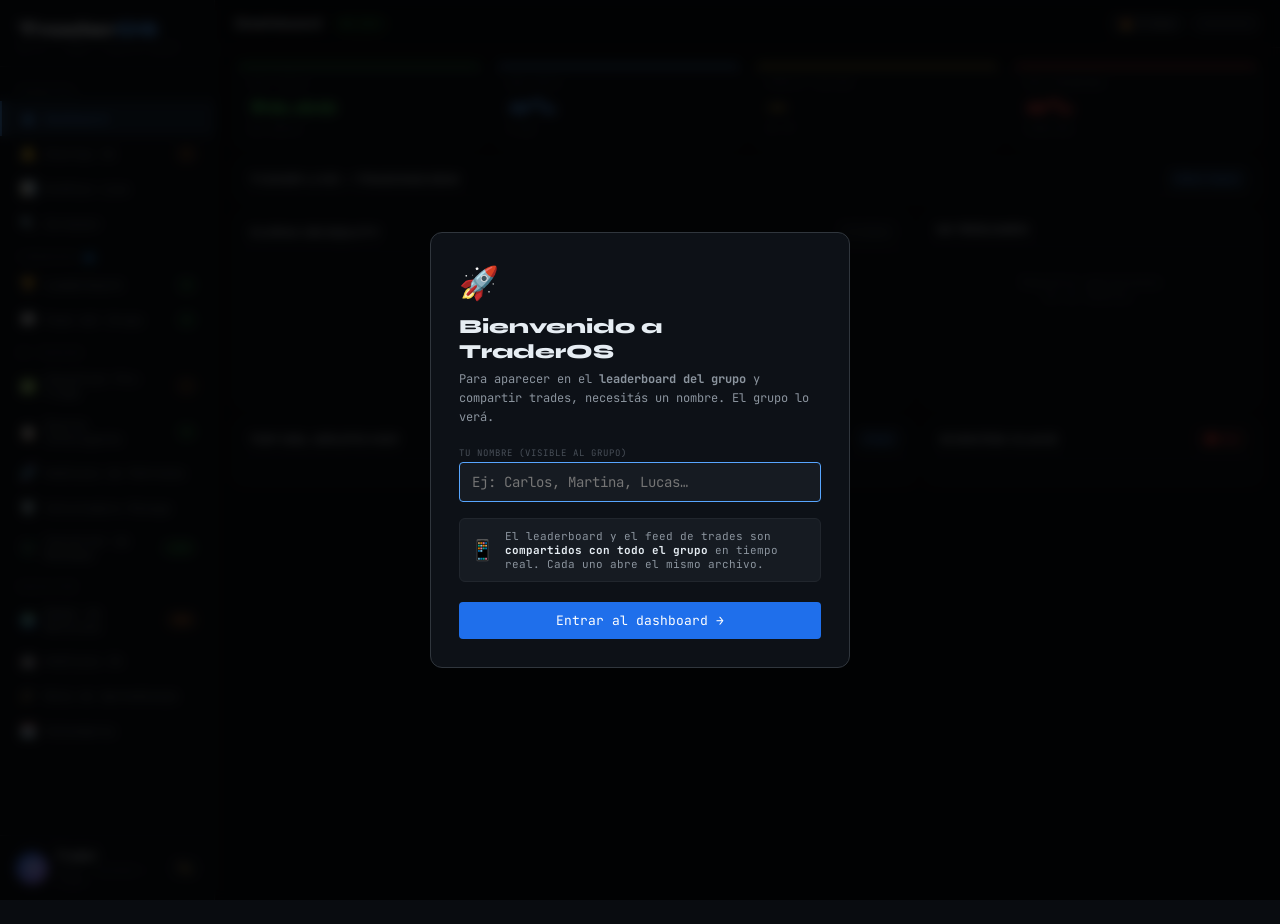
==== index.html @ 65e8de09 "Update print statement from 'Hello' to 'Goodbye'" ====
<!DOCTYPE html>
<html lang="es">
<head>
<meta charset="UTF-8">
<meta name="viewport" content="width=device-width, initial-scale=1.0, viewport-fit=cover">
<title>TraderOS v3 — Dashboard Pro</title>
<!-- PWA -->
<link rel="manifest" href="./manifest.json">
<meta name="theme-color" content="#090C10">
<meta name="mobile-web-app-capable" content="yes">
<meta name="apple-mobile-web-app-capable" content="yes">
<meta name="apple-mobile-web-app-status-bar-style" content="black-translucent">
<meta name="apple-mobile-web-app-title" content="TraderOS">
<link rel="apple-touch-icon" href="/icons/icon-192.svg">
<meta name="description" content="Dashboard profesional de trading con IA, alertas en tiempo real y análisis de patrones.">
<link href="https://fonts.googleapis.com/css2?family=JetBrains+Mono:wght@300;400;500;700&family=Syne:wght@400;600;700;800&display=swap" rel="stylesheet">
<style>
:root{
  --bg:#090c10;--bg2:#0d1117;--bg3:#161b22;--bg4:#1c2330;
  --border:#21262d;--border2:#30363d;
  --text:#e6edf3;--text2:#8b949e;--text3:#484f58;
  --green:#3fb950;--red:#f85149;--blue:#58a6ff;--blue2:#1f6feb;
  --yellow:#e3b341;--purple:#bc8cff;--orange:#f0883e;
  --glow:rgba(88,166,255,0.12);
}
*{margin:0;padding:0;box-sizing:border-box;}
html,body{height:100%;overflow:hidden;}
body{font-family:'JetBrains Mono',monospace;background:var(--bg);color:var(--text);}
body::before{content:'';position:fixed;inset:0;pointer-events:none;z-index:0;
  background-image:linear-gradient(rgba(88,166,255,.025) 1px,transparent 1px),linear-gradient(90deg,rgba(88,166,255,.025) 1px,transparent 1px);
  background-size:48px 48px;}
.shell{display:flex;height:100vh;position:relative;z-index:1;}

/* SIDEBAR */
.sidebar{width:215px;flex-shrink:0;background:var(--bg2);border-right:1px solid var(--border);display:flex;flex-direction:column;}
.logo{padding:18px 18px 14px;border-bottom:1px solid var(--border);}
.logo-mark{font-family:'Syne',sans-serif;font-size:18px;font-weight:800;}
.logo-mark span{color:var(--blue);}
.logo-ver{font-size:8px;color:var(--text3);letter-spacing:2px;text-transform:uppercase;margin-top:2px;}
.nav{flex:1;padding:8px 0;overflow-y:auto;}
.nsec{font-size:9px;color:var(--text3);text-transform:uppercase;letter-spacing:1.5px;padding:10px 18px 4px;}
.ni{display:flex;align-items:center;gap:9px;padding:9px 18px;font-size:11px;color:var(--text2);cursor:pointer;transition:all .15s;border-left:2px solid transparent;}
.ni:hover{color:var(--text);background:rgba(255,255,255,.03);}
.ni.on{color:var(--blue);background:var(--glow);border-left-color:var(--blue);}
.ni-ic{font-size:13px;width:16px;text-align:center;}
.nbadge{margin-left:auto;font-size:9px;padding:1px 6px;border-radius:10px;background:rgba(63,185,80,.15);color:var(--green);border:1px solid rgba(63,185,80,.2);}
.nbadge.warn{background:rgba(240,136,62,.15);color:var(--orange);border-color:rgba(240,136,62,.2);}
.sb-bot{border-top:1px solid var(--border);padding:12px 16px;}

/* MAIN */
.main{flex:1;display:flex;flex-direction:column;overflow:hidden;min-width:0;}
.topbar{height:48px;flex-shrink:0;border-bottom:1px solid var(--border);display:flex;align-items:center;justify-content:space-between;padding:0 20px;background:rgba(9,12,16,.95);backdrop-filter:blur(12px);}
.ptitle{font-family:'Syne',sans-serif;font-size:14px;font-weight:700;}
.live-pill{display:flex;align-items:center;gap:5px;padding:2px 9px;border-radius:20px;font-size:9px;letter-spacing:1.5px;background:rgba(63,185,80,.08);border:1px solid rgba(63,185,80,.25);color:var(--green);}
.pulse{width:5px;height:5px;border-radius:50%;background:var(--green);animation:blink 1.8s infinite;}
@keyframes blink{0%,100%{opacity:1;}50%{opacity:.2;}}
.chip{font-size:10px;color:var(--text2);padding:3px 9px;border-radius:4px;background:var(--bg3);border:1px solid var(--border);}
.content{flex:1;overflow-y:auto;overflow-x:hidden;}
.page{display:none;padding:16px 20px;}
.page.on{display:block;animation:fu .2s ease;}
@keyframes fu{from{opacity:0;transform:translateY(5px);}to{opacity:1;transform:none;}}

/* GRID */
.row{display:flex;gap:12px;margin-bottom:12px;}
.row>*{min-width:0;}
.col{flex:1;}.col2{flex:2;}.col3{flex:3;}
.kpi-row{display:grid;gap:10px;margin-bottom:12px;}
.k4{grid-template-columns:repeat(4,1fr);}
.k3{grid-template-columns:repeat(3,1fr);}
.k5{grid-template-columns:repeat(5,1fr);}
.kpi{background:var(--bg2);border:1px solid var(--border);border-radius:7px;padding:12px 14px;position:relative;overflow:hidden;}
.kpi::after{content:'';position:absolute;top:0;left:0;right:0;height:2px;}
.kpi.g::after{background:var(--green);}.kpi.b::after{background:var(--blue);}
.kpi.y::after{background:var(--yellow);}.kpi.r::after{background:var(--red);}
.kpi.p::after{background:var(--purple);}.kpi.o::after{background:var(--orange);}
.kl{font-size:9px;text-transform:uppercase;letter-spacing:1.5px;color:var(--text3);margin-bottom:5px;}
.kv{font-size:20px;font-weight:800;font-family:'Syne',sans-serif;}
.kv.g{color:var(--green);}.kv.b{color:var(--blue);}.kv.y{color:var(--yellow);}
.kv.r{color:var(--red);}.kv.p{color:var(--purple);}.kv.o{color:var(--orange);}
.ks{font-size:9px;color:var(--text3);margin-top:3px;}

/* CARD */
.card{background:var(--bg2);border:1px solid var(--border);border-radius:7px;overflow:hidden;display:flex;flex-direction:column;}
.ch{padding:10px 14px;border-bottom:1px solid var(--border);display:flex;align-items:center;justify-content:space-between;flex-shrink:0;}
.ct{font-family:'Syne',sans-serif;font-size:11px;font-weight:700;text-transform:uppercase;letter-spacing:.8px;}
.ctag{font-size:9px;padding:2px 7px;border-radius:4px;background:var(--bg3);color:var(--text3);border:1px solid var(--border);}
.ctag.gr{background:rgba(63,185,80,.1);color:var(--green);border-color:rgba(63,185,80,.25);}
.ctag.rd{background:rgba(248,81,73,.1);color:var(--red);border-color:rgba(248,81,73,.25);}
.ctag.bl{background:var(--glow);color:var(--blue);border-color:rgba(88,166,255,.25);}
.ctag.pu{background:rgba(188,140,255,.1);color:var(--purple);border-color:rgba(188,140,255,.25);}
.cb{padding:12px 14px;flex:1;}
.cb.p0{padding:0;}

/* FORM */
.fg{display:flex;flex-direction:column;gap:3px;}
.fl{font-size:9px;text-transform:uppercase;letter-spacing:1px;color:var(--text3);}
.fi{background:var(--bg3);border:1px solid var(--border);border-radius:4px;padding:6px 9px;color:var(--text);font-family:'JetBrains Mono',monospace;font-size:11px;outline:none;transition:border-color .2s;width:100%;}
.fi:focus{border-color:var(--blue);}
.fgrid{display:grid;gap:8px;margin-bottom:8px;}
.g3{grid-template-columns:repeat(3,1fr);}
.g2{grid-template-columns:repeat(2,1fr);}
.btn{padding:6px 14px;border-radius:4px;border:none;font-family:'JetBrains Mono',monospace;font-size:11px;cursor:pointer;transition:all .15s;}
.bp{background:var(--blue2);color:#fff;}.bp:hover{background:var(--blue);}
.bg2b{background:var(--bg3);color:var(--text2);border:1px solid var(--border);}.bg2b:hover{color:var(--text);}
.bd{background:rgba(248,81,73,.1);color:var(--red);border:1px solid rgba(248,81,73,.25);font-size:10px;padding:3px 8px;}
.bwa{background:#25d366;color:#fff;border:none;}.bwa:hover{background:#22c15e;}
.bpu{background:rgba(188,140,255,.1);color:var(--purple);border:1px solid rgba(188,140,255,.25);}

/* TABLE */
.tt{width:100%;border-collapse:collapse;font-size:11px;}
.tt th{padding:7px 10px;font-size:9px;text-transform:uppercase;letter-spacing:1px;color:var(--text3);border-bottom:1px solid var(--border);text-align:left;font-weight:400;}
.tt td{padding:8px 10px;border-bottom:1px solid var(--border);color:var(--text2);}
.tt tr:hover td{background:rgba(255,255,255,.015);}
.tt tr:last-child td{border-bottom:none;}
.bl2{background:rgba(63,185,80,.1);color:var(--green);padding:1px 6px;border-radius:3px;font-size:9px;}
.bs2{background:rgba(248,81,73,.1);color:var(--red);padding:1px 6px;border-radius:3px;font-size:9px;}
.pw{color:var(--green);font-weight:700;}.pl{color:var(--red);font-weight:700;}

/* DOTS */
.dot{width:7px;height:7px;border-radius:50%;flex-shrink:0;}
.dot.h{background:var(--red);box-shadow:0 0 5px rgba(248,81,73,.6);}
.dot.m{background:var(--yellow);}.dot.l{background:var(--green);}
.ev{display:flex;align-items:center;gap:10px;padding:8px 0;border-bottom:1px solid var(--border);font-size:11px;}
.ev:last-child{border-bottom:none;}

/* CHECKLIST */
.chk-item{display:flex;align-items:flex-start;gap:10px;padding:10px;border-radius:5px;border:1px solid var(--border);background:var(--bg3);margin-bottom:7px;cursor:pointer;transition:all .2s;}
.chk-item.checked{border-color:rgba(63,185,80,.3);background:rgba(63,185,80,.04);}
.chk-box{width:18px;height:18px;border-radius:4px;border:2px solid var(--border2);flex-shrink:0;display:flex;align-items:center;justify-content:center;font-size:11px;transition:all .2s;margin-top:1px;}
.chk-item.checked .chk-box{border-color:var(--green);background:rgba(63,185,80,.2);color:var(--green);}
.pb{height:4px;background:var(--bg3);border-radius:2px;overflow:hidden;}
.pf{height:100%;border-radius:2px;transition:width .35s ease;}
.pf.g{background:var(--green);}.pf.b{background:var(--blue);}.pf.y{background:var(--yellow);}

/* EMOTION */
.emo-row{display:flex;gap:7px;margin:8px 0;}
.emo-btn{flex:1;padding:8px 4px;border-radius:5px;border:1px solid var(--border);background:var(--bg3);cursor:pointer;text-align:center;transition:all .2s;}
.emo-btn:hover{border-color:var(--border2);}
.emo-btn.sel{border-color:var(--blue);background:var(--glow);}

/* AI */
.ai-bubble{background:var(--bg3);border:1px solid var(--border);border-radius:6px;padding:12px;margin-bottom:10px;position:relative;}
.ai-bubble::before{content:'';position:absolute;left:0;top:0;bottom:0;width:3px;background:var(--purple);border-radius:3px 0 0 3px;}
.ai-body{font-size:11px;color:var(--text2);line-height:1.7;}
.ai-body strong{color:var(--text);}
.ai-tags{display:flex;gap:6px;flex-wrap:wrap;margin-top:8px;}
.ai-tag{font-size:9px;padding:2px 7px;border-radius:3px;}
.ai-tag.bull{background:rgba(63,185,80,.1);color:var(--green);border:1px solid rgba(63,185,80,.2);}
.ai-tag.bear{background:rgba(248,81,73,.1);color:var(--red);border:1px solid rgba(248,81,73,.2);}
.ai-tag.neu{background:rgba(88,166,255,.1);color:var(--blue);border:1px solid rgba(88,166,255,.2);}
.spinner{width:16px;height:16px;border:2px solid var(--border2);border-top-color:var(--purple);border-radius:50%;animation:spin .8s linear infinite;}
@keyframes spin{to{transform:rotate(360deg);}}

/* INSIGHT */
.ins{display:flex;gap:10px;padding:10px;border-radius:5px;border:1px solid var(--border);background:var(--bg3);margin-bottom:7px;font-size:11px;}
.ins.warn{border-color:rgba(227,179,65,.2);background:rgba(227,179,65,.03);}
.ins.good{border-color:rgba(63,185,80,.2);background:rgba(63,185,80,.03);}
.ins.info{border-color:rgba(88,166,255,.2);background:rgba(88,166,255,.03);}
.ins-ico{font-size:15px;flex-shrink:0;margin-top:1px;}
.ins-txt{flex:1;line-height:1.6;color:var(--text2);}
.ins-txt strong{color:var(--text);}

/* LEADERBOARD */
.lb-row{display:flex;align-items:center;gap:10px;padding:10px 14px;border-bottom:1px solid var(--border);font-size:11px;transition:background .15s;}
.lb-row:hover{background:rgba(255,255,255,.015);}
.lb-row:last-child{border-bottom:none;}
.lb-rank{width:22px;font-weight:700;font-size:16px;}
.lb-av{width:28px;height:28px;border-radius:50%;display:flex;align-items:center;justify-content:center;font-size:11px;font-weight:800;color:#fff;font-family:'Syne',sans-serif;flex-shrink:0;}
.lb-name{flex:1;font-weight:600;}
.lb-me{color:var(--blue)!important;}

/* SYM TABS */
.sym-tabs{display:flex;gap:5px;flex-wrap:wrap;}
.st{padding:3px 9px;border-radius:4px;font-size:10px;cursor:pointer;background:var(--bg3);color:var(--text2);border:1px solid var(--border);transition:all .15s;}
.st:hover{color:var(--text);}
.st.on{background:var(--glow);color:var(--blue);border-color:rgba(88,166,255,.4);}
.cat-btn.on{color:var(--blue)!important;border-color:rgba(88,166,255,.4)!important;background:var(--glow)!important;}

/* RISK */
.cgrid{display:grid;grid-template-columns:1fr 1fr;gap:10px;}
.rbox{background:var(--bg3);border:1px solid var(--border);border-radius:6px;padding:12px;margin-top:10px;}
.rr{display:flex;justify-content:space-between;align-items:center;padding:6px 0;border-bottom:1px solid var(--border);font-size:11px;}
.rr:last-child{border-bottom:none;}
.rl{color:var(--text2);}.rv{color:var(--text);font-weight:700;}
.rv.big{font-size:18px;color:var(--blue);font-family:'Syne',sans-serif;}
.rv.ok{color:var(--green);}.rv.bad{color:var(--red);}

/* MOD */
.mgrid{display:grid;grid-template-columns:repeat(2,1fr);gap:10px;}
.mod{background:var(--bg3);border:1px solid var(--border);border-radius:6px;padding:12px;cursor:pointer;transition:all .2s;user-select:none;}
.mod:hover{border-color:var(--border2);}
.mod.done{border-color:rgba(63,185,80,.3);}

#eqCanvas{width:100%;height:130px;display:block;}
::-webkit-scrollbar{width:3px;height:3px;}
::-webkit-scrollbar-track{background:transparent;}
::-webkit-scrollbar-thumb{background:var(--border2);border-radius:2px;}

/* ONBOARDING MODAL */
.overlay{position:fixed;inset:0;background:rgba(0,0,0,.8);z-index:9999;display:flex;align-items:center;justify-content:center;backdrop-filter:blur(6px);}
.overlay.hide{display:none;}
.modal{background:var(--bg2);border:1px solid var(--border2);border-radius:12px;padding:28px;width:420px;max-width:95vw;}
.modal-title{font-family:'Syne',sans-serif;font-size:20px;font-weight:800;margin-bottom:6px;}
.modal-sub{font-size:12px;color:var(--text2);line-height:1.6;margin-bottom:20px;}

/* ── PWA INSTALL BANNER ─────────────────────────── */
#pwa-banner{
  display:none;position:fixed;bottom:16px;left:50%;transform:translateX(-50%);
  z-index:9998;background:var(--bg2);border:1px solid var(--blue);border-radius:10px;
  padding:12px 16px;display:flex;align-items:center;gap:12px;
  box-shadow:0 4px 24px rgba(0,0,0,.5);min-width:280px;max-width:380px;
  animation:slideUp .3s ease;
}
@keyframes slideUp{from{opacity:0;transform:translateX(-50%) translateY(20px);}to{opacity:1;transform:translateX(-50%) translateY(0);}}
#pwa-banner.hide{display:none!important;}
.pwa-ico{font-size:28px;flex-shrink:0;}
.pwa-txt{flex:1;}
.pwa-txt strong{font-size:12px;color:var(--text);display:block;margin-bottom:2px;}
.pwa-txt span{font-size:10px;color:var(--text3);}
.pwa-btns{display:flex;flex-direction:column;gap:5px;flex-shrink:0;}
.pwa-install{padding:5px 12px;background:var(--blue);color:#fff;border:none;border-radius:5px;font-size:10px;font-weight:700;cursor:pointer;font-family:inherit;}
.pwa-later{padding:3px 12px;background:none;color:var(--text3);border:none;font-size:9px;cursor:pointer;font-family:inherit;}

/* ── PWA UPDATE TOAST ───────────────────────────── */
#pwa-update{
  display:none;position:fixed;top:56px;right:16px;z-index:9997;
  background:var(--bg2);border:1px solid var(--green);border-radius:8px;
  padding:10px 14px;display:flex;align-items:center;gap:10px;
  box-shadow:0 4px 20px rgba(0,0,0,.5);font-size:11px;
  animation:slideDown .3s ease;
}
@keyframes slideDown{from{opacity:0;transform:translateY(-10px);}to{opacity:1;transform:translateY(0);}}
#pwa-update.hide{display:none!important;}
.pwa-update-txt{flex:1;color:var(--text2);}
.pwa-update-txt strong{color:var(--green);display:block;margin-bottom:1px;}
.pwa-reload{padding:4px 10px;background:rgba(63,185,80,.15);color:var(--green);border:1px solid rgba(63,185,80,.3);border-radius:4px;font-size:9px;font-weight:700;cursor:pointer;font-family:inherit;}

/* Safe area para notch del iPhone */
.main{padding-top:env(safe-area-inset-top);}
body{padding-bottom:env(safe-area-inset-bottom);}
</style>
</head>
<body>

<!-- ONBOARDING MODAL -->
<div class="overlay" id="onboarding">
  <div class="modal">
    <div style="font-size:32px;margin-bottom:10px">🚀</div>
    <div class="modal-title">Bienvenido a TraderOS</div>
    <div class="modal-sub">Para aparecer en el <strong>leaderboard del grupo</strong> y compartir trades, necesitás un nombre. El grupo lo verá.</div>
    <div class="fg" style="margin-bottom:16px">
      <label class="fl">Tu nombre (visible al grupo)</label>
      <input class="fi" id="ob-name" placeholder="Ej: Carlos, Martina, Lucas…" style="font-size:14px;padding:10px 12px" autofocus>
    </div>
    <div style="display:flex;align-items:center;gap:10px;margin-bottom:20px;padding:10px;background:var(--bg3);border-radius:6px;border:1px solid var(--border)">
      <div style="font-size:20px">📱</div>
      <div style="font-size:11px;color:var(--text2)">El leaderboard y el feed de trades son <strong style="color:var(--text)">compartidos con todo el grupo</strong> en tiempo real. Cada uno abre el mismo archivo.</div>
    </div>
    <button class="btn bp" style="width:100%;padding:10px;font-size:13px" onclick="finishOnboarding()">Entrar al dashboard →</button>
  </div>
</div>

<div class="shell">

<!-- SIDEBAR -->
<aside class="sidebar">
  <div class="logo">
    <div class="logo-mark">Trader<span>OS</span></div>
    <div class="logo-ver">v3.1 · Pro + Multi-User</div>
  </div>
  <nav class="nav">
    <div class="nsec">Principal</div>
    <div class="ni on" onclick="go(this,'dashboard')"><span class="ni-ic">▣</span>Dashboard</div>
    <div class="ni" onclick="go(this,'alertas')"><span class="ni-ic">🔔</span>Alertas IA<span class="nbadge warn" id="nb-alertas">0</span></div>
    <div class="ni" onclick="go(this,'charts')"><span class="ni-ic">📊</span>Gráfico Live</div>
    <div class="ni" onclick="go(this,'screener')"><span class="ni-ic">🔍</span>Screener</div>
    <div class="nsec">Comunidad 👥</div>
    <div class="ni" onclick="go(this,'leaderboard')"><span class="ni-ic">🏆</span>Leaderboard<span class="nbadge" id="nb-lb">0</span></div>
    <div class="ni" onclick="go(this,'feed')"><span class="ni-ic">💬</span>Feed del Grupo<span class="nbadge" id="nb-feed">0</span></div>
    <div class="nsec">Mi Trading</div>
    <div class="ni" onclick="go(this,'checklist')"><span class="ni-ic">✅</span>Checklist Pre-Trade<span class="nbadge warn" id="nb-chk">!</span></div>
    <div class="ni" onclick="go(this,'diario')"><span class="ni-ic">📋</span>Diario Inteligente<span class="nbadge" id="nb-trades">0</span></div>
    <div class="ni" onclick="go(this,'patrones')"><span class="ni-ic">🧬</span>Análisis de Patrones</div>
    <div class="ni" onclick="go(this,'riesgo')"><span class="ni-ic">🛡️</span>Calculadora Riesgo</div>
    <div class="ni" onclick="go(this,'conversor')"><span class="ni-ic">💱</span>Conversor de Monedas<span class="nbadge" id="nb-fx">LIVE</span></div>
    <div class="nsec">Educación</div>
    <div class="ni" onclick="go(this,'radar')"><span class="ni-ic">🌍</span>Radar de Noticias<span class="nbadge warn" id="nb-radar">NEW</span></div>
    <div class="ni" onclick="go(this,'ai')"><span class="ni-ic">🤖</span>Análisis IA</div>
    <div class="ni" onclick="go(this,'aprendizaje')"><span class="ni-ic">🎓</span>Ruta de Aprendizaje</div>
    <div class="ni" onclick="go(this,'calendario')"><span class="ni-ic">🗓️</span>Calendario</div>
  </nav>
  <div class="sb-bot">
    <div style="display:flex;align-items:center;gap:8px">
      <div id="user-av" style="width:32px;height:32px;border-radius:50%;background:linear-gradient(135deg,#1f6feb,#bc8cff);display:flex;align-items:center;justify-content:center;font-size:13px;font-weight:800;color:#fff;font-family:'Syne',sans-serif;flex-shrink:0">T</div>
      <div style="flex:1;min-width:0">
        <div style="font-size:12px;font-weight:700;overflow:hidden;text-overflow:ellipsis;white-space:nowrap" id="sb-username">Trader</div>
        <div style="font-size:9px;color:var(--text3)">Swing · Acciones + Cripto</div>
      </div>
      <button class="btn bg2b" style="font-size:9px;padding:2px 7px" onclick="changeUser()">✏️</button>
    </div>
  </div>
</aside>

<!-- MAIN -->
<div class="main">
  <div class="topbar">
    <div style="display:flex;align-items:center;gap:12px">
      <span class="ptitle" id="ptitle">Dashboard</span>
      <div class="live-pill"><div class="pulse"></div>LIVE</div>
    </div>
    <div style="display:flex;align-items:center;gap:8px">
      <span class="chip" id="streak-chip">🔥 0 días</span>
      <span class="chip" id="clock">--:--:--</span>
    </div>
  </div>

  <div class="content">

  <!-- ═══ DASHBOARD ═══ -->
  <div class="page on" id="p-dashboard">
    <div class="kpi-row k4">
      <div class="kpi g"><div class="kl">P&L Total</div><div class="kv g" id="k-pnl">$0.00</div><div class="ks">Del diario</div></div>
      <div class="kpi b"><div class="kl">Win Rate</div><div class="kv b" id="k-wr">0%</div><div class="ks" id="k-wrs">0 ops</div></div>
      <div class="kpi y"><div class="kl">Profit Factor</div><div class="kv y" id="k-pf">—</div><div class="ks">G ÷ P</div></div>
      <div class="kpi r"><div class="kl">Max Drawdown</div><div class="kv r" id="k-dd">0%</div><div class="ks">Caída máx.</div></div>
    </div>
    <div class="card" style="margin-bottom:12px">
      <div class="ch"><span class="ct">Ticker Live — TradingView</span><span class="ctag bl">Datos reales</span></div>
      <div class="cb p0">
        <div class="tradingview-widget-container">
          <div class="tradingview-widget-container__widget"></div>
          <script type="text/javascript" src="https://s3.tradingview.com/external-embedding/embed-widget-ticker-tape.js" async>
          {"symbols":[{"proName":"NASDAQ:NVDA","title":"NVIDIA"},{"proName":"NASDAQ:AAPL","title":"Apple"},{"proName":"NASDAQ:TSLA","title":"Tesla"},{"proName":"NASDAQ:MSFT","title":"MSFT"},{"proName":"NASDAQ:META","title":"Meta"},{"proName":"NASDAQ:GOOGL","title":"Google"},{"proName":"NASDAQ:AMZN","title":"Amazon"},{"proName":"NYSE:AMD","title":"AMD"},{"proName":"NYSE:COIN","title":"Coinbase"},{"proName":"NASDAQ:MSTR","title":"MicroStrategy"},{"proName":"AMEX:SPY","title":"S&P500"},{"proName":"NASDAQ:QQQ","title":"QQQ"},{"proName":"BINANCE:BTCUSDT","title":"Bitcoin"},{"proName":"BINANCE:ETHUSDT","title":"Ethereum"},{"proName":"BINANCE:SOLUSDT","title":"Solana"},{"proName":"BINANCE:BNBUSDT","title":"BNB"},{"proName":"BINANCE:XRPUSDT","title":"XRP"},{"proName":"BINANCE:DOGEUSDT","title":"DOGE"},{"proName":"FX:EURUSD","title":"EUR/USD"},{"proName":"FX:USDMXN","title":"USD/MXN"},{"proName":"TVC:GOLD","title":"Oro"},{"proName":"NYMEX:CL1!","title":"Petróleo"}],"showSymbolLogo":true,"isTransparent":true,"displayMode":"adaptive","colorTheme":"dark","locale":"es"}
          </script>
        </div>
      </div>
    </div>
    <div class="row">
      <div class="card col2">
        <div class="ch"><span class="ct">Curva de Equity</span><span class="ctag" id="eq-tag">0 trades</span></div>
        <div class="cb"><canvas id="eqCanvas"></canvas></div>
      </div>
      <div class="card col">
        <div class="ch"><span class="ct">Mi Resumen</span></div>
        <div class="cb p0" id="qstats"><div style="padding:28px;text-align:center;color:var(--text3);font-size:11px">Registrá operaciones<br>en el Diario.</div></div>
      </div>
    </div>
    <div class="row">
      <div class="card col">
        <div class="ch"><span class="ct">Top del Grupo Hoy</span><span class="ctag gr" id="dash-lb-count">0 traders</span></div>
        <div class="cb p0 scroll" id="dash-lb" style="max-height:160px"></div>
      </div>
      <div class="card col">
        <div class="ch"><span class="ct">Último del Feed</span><span class="ctag bl">Grupo</span></div>
        <div class="cb p0" id="dash-feed" style="max-height:160px;overflow-y:auto"></div>
      </div>
      <div class="card col">
        <div class="ch"><span class="ct">Eventos Clave</span><span class="ctag rd">🔴 Hoy</span></div>
        <div class="cb" id="mini-cal"></div>
      </div>
    </div>
  </div>

  <!-- ═══ CHART ═══ -->
  <div class="page" id="p-charts">
    <div class="card" style="height:calc(100vh - 96px)">
      <div class="ch" style="flex-direction:column;align-items:flex-start;gap:7px">
        <div style="display:flex;align-items:center;justify-content:space-between;width:100%">
          <span class="ct">Gráfico Interactivo — TradingView</span>
          <span class="ctag" id="sym-cur">NVDA</span>
        </div>
        <div style="display:flex;align-items:center;gap:5px;flex-wrap:wrap">
          <input id="sym-search" class="fi" style="max-width:160px;padding:4px 8px;font-size:10px" placeholder="Buscar símbolo…" onkeydown="if(event.key==='Enter')searchSym()">
          <button class="btn bp" style="padding:4px 9px;font-size:10px" onclick="searchSym()">Ir →</button>
          <button class="btn bg2b cat-btn on" style="font-size:9px;padding:3px 7px" onclick="setCat(this,'tech')">🖥 Tech</button>
          <button class="btn bg2b cat-btn" style="font-size:9px;padding:3px 7px" onclick="setCat(this,'cripto')">₿ Cripto</button>
          <button class="btn bg2b cat-btn" style="font-size:9px;padding:3px 7px" onclick="setCat(this,'forex')">💱 Forex</button>
          <button class="btn bg2b cat-btn" style="font-size:9px;padding:3px 7px" onclick="setCat(this,'etf')">📦 ETFs</button>
          <button class="btn bg2b cat-btn" style="font-size:9px;padding:3px 7px" onclick="setCat(this,'materias')">🛢 Materias</button>
          <button class="btn bg2b cat-btn" style="font-size:9px;padding:3px 7px" onclick="setCat(this,'latam')">🌎 LatAm</button>
        </div>
        <div class="sym-tabs" id="sym-tabs"></div>
      </div>
      <div class="cb p0" style="flex:1;min-height:0">
        <div class="tradingview-widget-container" style="height:100%;width:100%">
          <div id="tv_chart" style="height:100%;width:100%"></div>
        </div>
      </div>
    </div>
  </div>

  <!-- ═══ SCREENER ═══ -->
  <div class="page" id="p-screener">
    <div class="row" style="height:calc(50vh - 60px)">
      <div class="card col" style="height:100%">
        <div class="ch"><span class="ct">Screener — Acciones USA</span><span class="ctag bl">Live</span></div>
        <div class="cb p0" style="flex:1;min-height:0">
          <div class="tradingview-widget-container" style="height:100%;width:100%">
            <div class="tradingview-widget-container__widget" style="height:100%;width:100%"></div>
            <script type="text/javascript" src="https://s3.tradingview.com/external-embedding/embed-widget-screener.js" async>
            {"width":"100%","height":"100%","defaultColumn":"overview","defaultScreen":"most_capitalized","market":"america","showToolbar":true,"colorTheme":"dark","locale":"es","isTransparent":true}
            </script>
          </div>
        </div>
      </div>
      <div class="card col" style="height:100%">
        <div class="ch"><span class="ct">Screener — Cripto</span><span class="ctag bl">Live</span></div>
        <div class="cb p0" style="flex:1;min-height:0">
          <div class="tradingview-widget-container" style="height:100%;width:100%">
            <div class="tradingview-widget-container__widget" style="height:100%;width:100%"></div>
            <script type="text/javascript" src="https://s3.tradingview.com/external-embedding/embed-widget-screener.js" async>
            {"width":"100%","height":"100%","defaultColumn":"overview","defaultScreen":"general","market":"crypto","showToolbar":true,"colorTheme":"dark","locale":"es","isTransparent":true}
            </script>
          </div>
        </div>
      </div>
    </div>
    <div class="card" style="margin-top:12px">
      <div class="ch"><span class="ct">Market Overview — Índices · Cripto · Tech</span></div>
      <div class="cb p0">
        <div class="tradingview-widget-container">
          <div class="tradingview-widget-container__widget"></div>
          <script type="text/javascript" src="https://s3.tradingview.com/external-embedding/embed-widget-market-overview.js" async>
          {"colorTheme":"dark","dateRange":"1D","showChart":true,"locale":"es","isTransparent":true,"showSymbolLogo":true,"width":"100%","height":"360","tabs":[{"title":"Índices","symbols":[{"s":"FOREXCOM:SPXUSD","d":"S&P 500"},{"s":"FOREXCOM:NSXUSD","d":"NASDAQ 100"},{"s":"FOREXCOM:DJI","d":"Dow Jones"},{"s":"INDEX:NKY","d":"Nikkei"},{"s":"INDEX:DEU40","d":"DAX"}]},{"title":"Cripto","symbols":[{"s":"BINANCE:BTCUSDT","d":"BTC"},{"s":"BINANCE:ETHUSDT","d":"ETH"},{"s":"BINANCE:SOLUSDT","d":"SOL"},{"s":"BINANCE:BNBUSDT","d":"BNB"},{"s":"BINANCE:XRPUSDT","d":"XRP"}]},{"title":"Tech USA","symbols":[{"s":"NASDAQ:NVDA"},{"s":"NASDAQ:AAPL"},{"s":"NASDAQ:TSLA"},{"s":"NASDAQ:MSFT"},{"s":"NASDAQ:META"}]}]}
          </script>
        </div>
      </div>
    </div>
  </div>

  <!-- ═══ LEADERBOARD ═══ -->
  <div class="page" id="p-leaderboard">
    <div class="kpi-row k3">
      <div class="kpi g"><div class="kl">Tu Win Rate</div><div class="kv g" id="lb-wr">0%</div><div class="ks">Tu rendimiento</div></div>
      <div class="kpi b"><div class="kl">Tu P&L</div><div class="kv b" id="lb-pnl">$0</div><div class="ks">Acumulado</div></div>
      <div class="kpi y"><div class="kl">Tu Posición</div><div class="kv y" id="lb-rank">#—</div><div class="ks">En el grupo</div></div>
    </div>
    <div class="row">
      <div class="card col2">
        <div class="ch">
          <span class="ct">🏆 Leaderboard del Grupo</span>
          <div style="display:flex;gap:6px">
            <span class="ctag bl" id="lb-count-tag">0 traders</span>
            <button class="btn bwa" style="font-size:10px;padding:3px 10px" onclick="shareToWhatsApp('leaderboard')">📱 WhatsApp</button>
          </div>
        </div>
        <div class="cb p0" id="lb-list" style="max-height:420px;overflow-y:auto">
          <div style="padding:28px;text-align:center;color:var(--text3);font-size:11px">Cargando leaderboard...</div>
        </div>
        <div style="padding:10px 14px;border-top:1px solid var(--border);display:flex;align-items:center;gap:8px">
          <span style="font-size:10px;color:var(--text3);flex:1">📲 Mandá este link por WhatsApp para que el grupo se una</span>
          <button class="btn bg2b" style="font-size:9px;padding:3px 8px" onclick="copyLink()">📋 Copiar link</button>
          <button class="btn bwa" style="font-size:9px;padding:3px 8px" onclick="inviteWhatsApp()">Invitar 📱</button>
        </div>
      </div>
      <div class="card col">
        <div class="ch"><span class="ct">Mis Stats para el Grupo</span></div>
        <div class="cb">
          <div style="font-size:11px;color:var(--text2);margin-bottom:12px;line-height:1.6">Tus estadísticas se sincronizan automáticamente con el leaderboard cada vez que registrás un trade.</div>
          <div id="my-stats-box"></div>
          <div style="margin-top:12px;padding-top:12px;border-top:1px solid var(--border)">
            <button class="btn bp" style="width:100%;margin-bottom:6px" onclick="publishMyStats()">🔄 Sincronizar mis stats</button>
            <button class="btn bwa" style="width:100%" onclick="shareToWhatsApp('mystats')">📱 Compartir mis stats por WhatsApp</button>
          </div>
        </div>
      </div>
    </div>
  </div>

  <!-- ═══ FEED ═══ -->
  <div class="page" id="p-feed">
    <div class="row">
      <div class="card col">
        <div class="ch">
          <span class="ct">💬 Compartir Trade con el Grupo</span>
          <button class="btn bwa" style="font-size:10px;padding:3px 10px" onclick="shareToWhatsApp('feed')">📱 WhatsApp</button>
        </div>
        <div class="cb">
          <div class="fgrid g3" style="margin-bottom:8px">
            <div class="fg"><label class="fl">Activo</label><input class="fi" id="share-asset" placeholder="NVDA, BTC…"></div>
            <div class="fg">
              <label class="fl">Resultado</label>
              <select class="fi" id="share-result">
                <option value="win">✅ Ganadora</option>
                <option value="loss">❌ Perdedora</option>
                <option value="be">➖ Break Even</option>
              </select>
            </div>
            <div class="fg">
              <label class="fl">P&L ($)</label>
              <input class="fi" id="share-pnl" type="number" placeholder="±0.00">
            </div>
          </div>
          <div class="fg" style="margin-bottom:10px">
            <label class="fl">Setup visto + Aprendizaje (¿qué harías diferente?)</label>
            <textarea class="fi" id="share-note" rows="3" placeholder="Ej: Ruptura de resistencia en NVDA con volumen 3x. Entré demasiado tarde, próxima vez entro en el retroceso a la zona rota…" style="resize:vertical;line-height:1.5"></textarea>
          </div>
          <div style="display:flex;gap:8px">
            <button class="btn bp" onclick="postFeed()">📤 Publicar en el feed</button>
            <button class="btn bwa" onclick="postAndWhatsApp()">📱 Publicar + enviar por WhatsApp</button>
          </div>
        </div>
      </div>
      <div class="card col">
        <div class="ch">
          <span class="ct">Feed del Grupo</span>
          <span class="ctag bl" id="feed-count-tag">0 posts</span>
        </div>
        <div class="cb p0" style="max-height:500px;overflow-y:auto" id="feed-list">
          <div style="padding:28px;text-align:center;color:var(--text3);font-size:11px">Cargando feed...</div>
        </div>
      </div>
    </div>
  </div>

  <!-- ═══ CHECKLIST ═══ -->
  <div class="page" id="p-checklist">
    <div class="row">
      <div class="card col2">
        <div class="ch"><span class="ct">Checklist Pre-Trade — Anti Emocional</span><span class="ctag" id="chk-tag">0 / 8</span></div>
        <div class="cb">
          <p style="font-size:11px;color:var(--text2);margin-bottom:10px">Completá el <strong>100%</strong> antes de registrar cualquier operación. Si no podés marcar algún ítem, <strong style="color:var(--red)">no operes</strong>.</p>
          <div class="pb" style="margin-bottom:6px"><div class="pf g" id="chk-bar" style="width:0%"></div></div>
          <div style="font-size:10px;color:var(--text3);margin-bottom:14px" id="chk-pct">0% completado</div>
          <div id="chk-items"></div>
          <div style="display:flex;gap:8px;margin-top:12px">
            <button class="btn bp" id="btn-open-diario" onclick="go(document.querySelector('.ni[onclick*=diario]'),'diario')" disabled style="opacity:.4">✅ Lista completa — Ir al diario</button>
            <button class="btn bg2b" onclick="resetChk()">Resetear</button>
          </div>
        </div>
      </div>
      <div class="card col">
        <div class="ch"><span class="ct">Estado Emocional del Día</span></div>
        <div class="cb">
          <p style="font-size:11px;color:var(--text2);margin-bottom:10px">¿Cómo te sentís para operar hoy?</p>
          <div class="emo-row" id="emo-btns"></div>
          <div style="font-size:11px;margin-top:10px;padding:10px;border-radius:5px;border:1px solid var(--border);background:var(--bg3)" id="emo-feedback">Seleccioná tu estado.</div>
          <div style="margin-top:14px;padding-top:14px;border-top:1px solid var(--border)">
            <div style="font-size:9px;text-transform:uppercase;letter-spacing:1px;color:var(--text3);margin-bottom:8px">Reglas de Hoy</div>
            <div style="font-size:11px;color:var(--text2);line-height:2">
              📌 Máx. 3 operaciones por día<br>
              📌 No muevas el stop-loss<br>
              📌 3% de pérdida → cerrás la plataforma<br>
              📌 Registrá cada trade antes del siguiente
            </div>
          </div>
        </div>
      </div>
    </div>
  </div>

  <!-- ═══ DIARIO ═══ -->
  <div class="page" id="p-diario">
    <div class="card" style="margin-bottom:12px">
      <div class="ch"><span class="ct">Registrar Operación</span><span class="ctag bl">Diario Inteligente</span></div>
      <div class="cb">
        <div class="fgrid g3">
          <div class="fg"><label class="fl">Activo</label><input class="fi" id="ta" placeholder="NVDA, BTC…"></div>
          <div class="fg"><label class="fl">Dirección</label><select class="fi" id="td"><option>LONG</option><option>SHORT</option></select></div>
          <div class="fg"><label class="fl">Mercado</label><select class="fi" id="tm"><option>Acciones</option><option>Cripto</option><option>Forex</option><option>Futuros</option></select></div>
          <div class="fg"><label class="fl">Entrada ($)</label><input class="fi" id="te" type="number" placeholder="0.00"></div>
          <div class="fg"><label class="fl">Salida ($)</label><input class="fi" id="tx" type="number" placeholder="0.00"></div>
          <div class="fg"><label class="fl">P&L ($)</label><input class="fi" id="tpnl" type="number" placeholder="±0.00"></div>
        </div>
        <div class="fgrid g3">
          <div class="fg">
            <label class="fl">Setup / Patrón</label>
            <select class="fi" id="tsetup">
              <option value="">— Elegí —</option>
              <option>Ruptura de resistencia</option><option>Rebote en soporte</option>
              <option>Pullback a EMA</option><option>Ruptura con volumen</option>
              <option>Reversión en extremo</option><option>Seguimiento de tendencia</option>
              <option>Patrón de velas</option><option>Otro</option>
            </select>
          </div>
          <div class="fg">
            <label class="fl">Horario</label>
            <select class="fi" id="ttime">
              <option>Apertura (9:30-10:30)</option><option>Mañana (10:30-12:00)</option>
              <option>Mediodía (12:00-14:00)</option><option>Tarde (14:00-16:00)</option>
              <option>Cierre (16:00-16:30)</option><option>Pre/After market</option>
            </select>
          </div>
          <div class="fg">
            <label class="fl">Estado emocional</label>
            <select class="fi" id="temo">
              <option value="5">😎 5 — En zona</option>
              <option value="4">🙂 4 — Calmado</option>
              <option value="3">😐 3 — Neutro</option>
              <option value="2">😟 2 — Ansioso</option>
              <option value="1">😤 1 — Estrés/FOMO</option>
            </select>
          </div>
        </div>
        <div class="fg" style="margin-bottom:8px">
          <label class="fl">Notas — Setup visto, por qué entraste, ¿seguiste el plan?</label>
          <input class="fi" id="tn" placeholder="Ej: Ruptura de $190 con volumen 3x, RSI en 62, EMA20 como soporte. Salí en $197 como planeé.">
        </div>
        <div style="display:flex;gap:8px">
          <button class="btn bp" onclick="addTrade()">＋ Registrar</button>
          <button class="btn bg2b" onclick="clearF()">Limpiar</button>
        </div>
      </div>
    </div>
    <div class="card">
      <div class="ch"><span class="ct">Historial</span><span class="ctag" id="tbl-badge">0 trades</span></div>
      <div class="cb p0" style="overflow:auto;max-height:380px">
        <table class="tt">
          <thead><tr><th>Fecha</th><th>Activo</th><th>Dir</th><th>Setup</th><th>Emo</th><th>P&L</th><th>Notas</th><th></th></tr></thead>
          <tbody id="tbod"></tbody>
        </table>
      </div>
    </div>
  </div>

  <!-- ═══ PATRONES ═══ -->
  <div class="page" id="p-patrones">
    <div class="kpi-row k5">
      <div class="kpi g"><div class="kl">Mejor Día</div><div class="kv g" style="font-size:16px" id="pat-bd">—</div><div class="ks">Mayor P&L</div></div>
      <div class="kpi r"><div class="kl">Peor Día</div><div class="kv r" style="font-size:16px" id="pat-wd">—</div><div class="ks">Menor P&L</div></div>
      <div class="kpi b"><div class="kl">Mejor Setup</div><div class="kv b" style="font-size:11px" id="pat-bs">—</div><div class="ks">Más rentable</div></div>
      <div class="kpi p"><div class="kl">Mejor Estado</div><div class="kv p" id="pat-be">—</div><div class="ks">Mayor WR</div></div>
      <div class="kpi y"><div class="kl">Mejor Horario</div><div class="kv y" style="font-size:11px" id="pat-bt">—</div><div class="ks">Más rentable</div></div>
    </div>
    <div class="row">
      <div class="card col"><div class="ch"><span class="ct">P&L por Día de la Semana</span></div><div class="cb" id="pat-days"></div></div>
      <div class="card col"><div class="ch"><span class="ct">Win Rate por Setup</span></div><div class="cb" id="pat-setups"></div></div>
    </div>
    <div class="row">
      <div class="card col"><div class="ch"><span class="ct">Estado Emocional vs Resultados</span></div><div class="cb" id="pat-emos"></div></div>
      <div class="card col"><div class="ch"><span class="ct">P&L por Mercado</span></div><div class="cb" id="pat-mkts"></div></div>
    </div>
    <div class="card">
      <div class="ch"><span class="ct">🧬 Insights — Lo que tus datos te dicen</span><span class="ctag pu">Auto-generados</span></div>
      <div class="cb" id="pat-insights"></div>
    </div>
  </div>

  <!-- ═══ RIESGO ═══ -->
  <div class="page" id="p-riesgo">
    <div class="row">
      <div class="card col">
        <div class="ch"><span class="ct">Calculadora de Position Sizing</span></div>
        <div class="cb">
          <div class="cgrid">
            <div class="fg"><label class="fl">Capital Total ($)</label><input class="fi" id="cc" type="number" value="10000" oninput="calcR()"></div>
            <div class="fg"><label class="fl">Riesgo por Trade (%)</label><input class="fi" id="cr" type="number" value="1" step="0.1" oninput="calcR()"></div>
            <div class="fg"><label class="fl">Precio Entrada ($)</label><input class="fi" id="ce" type="number" value="190" oninput="calcR()"></div>
            <div class="fg"><label class="fl">Stop-Loss ($)</label><input class="fi" id="cs" type="number" value="185" oninput="calcR()"></div>
            <div class="fg"><label class="fl">Take-Profit ($)</label><input class="fi" id="ctp" type="number" value="200" oninput="calcR()"></div>
            <div class="fg"><label class="fl">R:R Mínimo</label><input class="fi" id="cm" type="number" value="2" step="0.1" oninput="calcR()"></div>
          </div>
          <div class="rbox">
            <div class="rr"><span class="rl">💰 Monto a Arriesgar</span><span class="rv" id="r-amt">$100.00</span></div>
            <div class="rr"><span class="rl">📦 Position Size</span><span class="rv big" id="r-sz">20 uds.</span></div>
            <div class="rr"><span class="rl">📉 Stop Distance</span><span class="rv" id="r-sl">$5.00</span></div>
            <div class="rr"><span class="rl">📈 TP Distance</span><span class="rv" id="r-tp">$10.00</span></div>
            <div class="rr"><span class="rl">⚖️ Ratio R:R</span><span class="rv" id="r-rr">1:2.00</span></div>
            <div class="rr"><span class="rl">✅ ¿Operar?</span><span class="rv ok" id="r-ok">SÍ — Válida</span></div>
          </div>
        </div>
      </div>
      <div class="card col">
        <div class="ch"><span class="ct">Las 6 Reglas de Oro</span></div>
        <div class="cb" id="rules"></div>
      </div>
    </div>
  </div>

  <!-- ═══ AI ═══ -->
  <div class="page" id="p-ai">
    <div class="row">
      <div class="card col2">
        <div class="ch">
          <span class="ct">🤖 Análisis de Mercado con IA</span>
          <div style="display:flex;gap:6px">
            <select class="fi" id="ai-sym" style="padding:3px 8px;font-size:10px;width:140px">
              <optgroup label="— Cripto —">
                <option>BTC</option><option>ETH</option><option>SOL</option><option>DOGE</option><option>GORK</option>
              </optgroup>
              <optgroup label="— Acciones USA —">
                <option>NVDA</option><option>TSLA</option><option>AAPL</option><option>META</option>
                <option>AMZN</option><option>FCX</option>
              </optgroup>
              <optgroup label="— ETFs —">
                <option>SPY</option><option>QQQ</option><option>GLD</option>
              </optgroup>
              <optgroup label="— Argentina —">
                <option>YPFD</option><option>PAMP</option><option>GGAL</option><option>AL30</option>
              </optgroup>
              <optgroup label="— Commodities —">
                <option>XAUUSD</option><option>XBRUSD</option>
              </optgroup>
            </select>
            <button class="btn bpu" onclick="runAI()" id="ai-btn">🤖 Analizar</button>
            <button class="btn bwa" onclick="shareAItoWhatsApp()" id="ai-wa-btn" style="display:none">📱 WA</button>
          </div>
        </div>
        <div class="cb" style="overflow-y:auto;max-height:500px" id="ai-out">
          <div class="ai-bubble">
            <div style="display:flex;align-items:center;gap:8px;margin-bottom:8px">
              <span style="font-size:16px">🤖</span>
              <span style="font-size:11px;font-weight:700;color:var(--purple)">TraderOS AI</span>
            </div>
            <div class="ai-body">Seleccioná un activo y presioná <strong>Analizar</strong>. Vas a recibir: sesgo direccional, niveles técnicos clave, contexto fundamental, y la sección de <strong>Aprendizaje</strong> explicando el razonamiento para que puedas replicarlo.</div>
          </div>
        </div>
      </div>
      <div class="card col">
        <div class="ch"><span class="ct">Configuración IA</span></div>
        <div class="cb">
          <div class="ins info"><span class="ins-ico">🤖</span><div class="ins-txt">Sin API key, los análisis son <strong>demos educativos</strong> pre-escritos. Con tu Anthropic API key, son <strong>análisis en tiempo real</strong> con contexto actual del mercado.</div></div>
          <div class="fg" style="margin-bottom:8px">
            <label class="fl">Anthropic API Key (opcional)</label>
            <input class="fi" id="api-key" type="password" placeholder="sk-ant-…">
          </div>
          <button class="btn bp" onclick="saveKey()" style="margin-bottom:14px">Guardar key</button>
          <div style="padding-top:12px;border-top:1px solid var(--border)">
            <div style="font-size:9px;text-transform:uppercase;letter-spacing:1px;color:var(--text3);margin-bottom:8px">Roadmap IA → N8N</div>
            <div style="font-size:11px;color:var(--text2);line-height:2">
              ✅ Análisis educativo (esta versión)<br>
              🔜 Análisis automático cada hora (N8N)<br>
              🔜 Paper trading con explicaciones<br>
              🔜 Alertas por WhatsApp automáticas<br>
              🔜 Conexión Binance API (lectura)<br>
              🔜 Cocos Capital API (portfolio)
            </div>
          </div>
        </div>
      </div>
    </div>
  </div>

  <!-- ═══ APRENDIZAJE ═══ -->
  <div class="page" id="p-aprendizaje">
    <div class="kpi-row k4" style="margin-bottom:12px">
      <div class="kpi b"><div class="kl">Progreso</div><div class="kv b" id="lp">0%</div><div class="ks" id="lps">0/9</div></div>
      <div class="kpi g"><div class="kl">Completados</div><div class="kv g" id="ld">0</div><div class="ks">módulos</div></div>
      <div class="kpi y"><div class="kl">Nivel actual</div><div class="kv y" id="l-nivel" style="font-size:11px">Básico</div><div class="ks">en progreso</div></div>
      <div class="kpi p"><div class="kl">Próximo</div><div class="kv p" id="ln" style="font-size:10px">—</div><div class="ks">módulo</div></div>
    </div>
    <div class="row" style="align-items:flex-start">
      <!-- Lista de módulos -->
      <div class="card" style="width:280px;min-width:240px">
        <div class="ch"><span class="ct">📚 Módulos</span><span class="ctag">9 lecciones</span></div>
        <div class="cb p0"><div id="mod-grid" style="display:flex;flex-direction:column"></div></div>
      </div>
      <!-- Contenido del módulo activo -->
      <div class="card" style="flex:1" id="mod-content-card">
        <div class="ch" id="mod-content-header">
          <span class="ct">👈 Seleccioná un módulo</span>
        </div>
        <div class="cb" id="mod-content-body" style="max-height:520px;overflow-y:auto">
          <div style="text-align:center;padding:40px 20px;color:var(--text3)">
            <div style="font-size:48px;margin-bottom:16px">📚</div>
            <div style="font-size:13px">Elegí un módulo de la izquierda para empezar a aprender</div>
          </div>
        </div>
        <div id="mod-content-footer" style="display:none;padding:12px 14px;border-top:1px solid var(--border);display:none">
          <button class="btn bp" id="mod-complete-btn" onclick="completeCurrentMod()" style="width:100%;padding:10px">✅ Marcar como completado</button>
        </div>
      </div>
    </div>
  </div>

  <!-- ═══ CALENDARIO ═══ -->
  <div class="page" id="p-calendario">
    <div class="kpi-row k3" style="margin-bottom:12px">
      <div class="kpi b"><div class="kl">Hoy</div><div class="kv b" id="cal-today">—</div><div class="ks">eventos</div></div>
      <div class="kpi y"><div class="kl">Alto impacto</div><div class="kv y" id="cal-high">—</div><div class="ks">esta semana</div></div>
      <div class="kpi g"><div class="kl">Próximo</div><div class="kv g" id="cal-next" style="font-size:10px">—</div><div class="ks">evento clave</div></div>
    </div>
    <div class="row">
      <div class="card" style="flex:1">
        <div class="ch">
          <span class="ct">📅 Calendario Económico</span>
          <div style="display:flex;gap:6px;align-items:center">
            <select class="fi" id="cal-filter" style="padding:3px 8px;font-size:10px" onchange="renderCal()">
              <option value="all">Todos</option>
              <option value="high">⚠️ Alto impacto</option>
              <option value="us">🇺🇸 USA</option>
              <option value="ar">🇦🇷 Argentina</option>
              <option value="crypto">₿ Cripto</option>
            </select>
            <button class="btn bg2b" onclick="loadCalendar()" style="padding:4px 10px;font-size:10px">↻ Actualizar</button>
          </div>
        </div>
        <div class="cb p0">
          <div id="cal-body" style="overflow-y:auto;max-height:520px"></div>
        </div>
      </div>
      <div class="card" style="width:260px;min-width:220px">
        <div class="ch"><span class="ct">🎯 Eventos Clave</span></div>
        <div class="cb">
          <div id="cal-upcoming" style="display:flex;flex-direction:column;gap:8px"></div>
          <div style="margin-top:14px;padding-top:12px;border-top:1px solid var(--border)">
            <div style="font-size:9px;text-transform:uppercase;color:var(--text3);margin-bottom:8px">Fuente externa</div>
            <a href="https://es.investing.com/economic-calendar/" target="_blank" class="btn bg2b" style="display:block;text-align:center;font-size:10px;padding:8px">📅 Investing.com →</a>
            <a href="https://www.forexfactory.com/calendar" target="_blank" class="btn bg2b" style="display:block;text-align:center;font-size:10px;padding:8px;margin-top:6px">📅 Forex Factory →</a>
            <a href="https://www.bcra.gob.ar/PublicacionesEstadisticas/Calendario_fechas_de_publicacion.asp" target="_blank" class="btn bg2b" style="display:block;text-align:center;font-size:10px;padding:8px;margin-top:6px">🇦🇷 BCRA Argentina →</a>
          </div>
        </div>
      </div>
    </div>
  </div>

  <!-- ═══ CONVERSOR ═══ -->
  <div class="page" id="p-conversor">

    <!-- KPIs dólar -->
    <div class="kpi-row k4" id="fx-kpis">
      <div class="kpi b"><div class="kl">USD Oficial</div><div class="kv b" id="fx-oficial">—</div><div class="ks">Banco Nación</div></div>
      <div class="kpi g"><div class="kl">USD Blue</div><div class="kv g" id="fx-blue">—</div><div class="ks">Mercado informal</div></div>
      <div class="kpi y"><div class="kl">USD MEP</div><div class="kv y" id="fx-mep">—</div><div class="ks">Bolsa (AL30)</div></div>
      <div class="kpi p"><div class="kl">USD CCL</div><div class="kv p" id="fx-ccl">—</div><div class="ks">Cable / GD30</div></div>
    </div>

    <div class="row">
      <!-- Calculadora principal -->
      <div class="card col">
        <div class="ch">
          <span class="ct">💱 Calculadora de Conversión</span>
          <span class="ctag bl" id="fx-update-tag">Actualizando...</span>
        </div>
        <div class="cb">
          <!-- Monto + moneda origen -->
          <div style="display:flex;gap:8px;margin-bottom:12px;align-items:flex-end">
            <div class="fg" style="flex:2">
              <label class="fl">Monto</label>
              <input class="fi" id="fx-amount" type="number" value="100" style="font-size:18px;padding:10px 12px;font-weight:700" oninput="convertFX()">
            </div>
            <div class="fg" style="flex:1">
              <label class="fl">Desde</label>
              <select class="fi" id="fx-from" style="font-size:12px" onchange="convertFX()">
                <option value="USD">🇺🇸 USD</option>
                <option value="ARS" selected>🇦🇷 ARS</option>
                <option value="EUR">🇪🇺 EUR</option>
                <option value="BRL">🇧🇷 BRL</option>
                <option value="MXN">🇲🇽 MXN</option>
                <option value="CLP">🇨🇱 CLP</option>
                <option value="COP">🇨🇴 COP</option>
                <option value="UYU">🇺🇾 UYU</option>
                <option value="PEN">🇵🇪 PEN</option>
                <option value="BTC">₿ BTC</option>
                <option value="ETH">Ξ ETH</option>
              </select>
            </div>
            <button class="btn bg2b" style="padding:8px 12px;font-size:16px;margin-bottom:0" onclick="swapFX()" title="Invertir">⇄</button>
            <div class="fg" style="flex:1">
              <label class="fl">Hacia</label>
              <select class="fi" id="fx-to" style="font-size:12px" onchange="convertFX()">
                <option value="USD" selected>🇺🇸 USD</option>
                <option value="ARS">🇦🇷 ARS</option>
                <option value="EUR">🇪🇺 EUR</option>
                <option value="BRL">🇧🇷 BRL</option>
                <option value="MXN">🇲🇽 MXN</option>
                <option value="CLP">🇨🇱 CLP</option>
                <option value="COP">🇨🇴 COP</option>
                <option value="UYU">🇺🇾 UYU</option>
                <option value="PEN">🇵🇪 PEN</option>
                <option value="BTC">₿ BTC</option>
                <option value="ETH">Ξ ETH</option>
              </select>
            </div>
          </div>

          <!-- Resultado grande -->
          <div style="background:var(--bg3);border:1px solid var(--border);border-radius:8px;padding:20px;text-align:center;margin-bottom:12px">
            <div style="font-size:11px;color:var(--text3);margin-bottom:6px" id="fx-formula">— → —</div>
            <div style="font-size:36px;font-weight:800;font-family:'Syne',sans-serif;color:var(--blue)" id="fx-result">—</div>
            <div style="font-size:10px;color:var(--text3);margin-top:4px" id="fx-rate-label">Cargando tasas...</div>
          </div>

          <!-- Tipo de cambio ARS selector -->
          <div style="margin-bottom:10px">
            <div style="font-size:9px;text-transform:uppercase;letter-spacing:1px;color:var(--text3);margin-bottom:6px">Tipo de cambio ARS a usar</div>
            <div style="display:flex;gap:6px;flex-wrap:wrap" id="fx-tipo-btns">
              <button class="btn bg2b fx-tipo on" data-tipo="blue" onclick="setTipo(this,'blue')" style="font-size:10px;padding:4px 10px">💵 Blue</button>
              <button class="btn bg2b fx-tipo" data-tipo="oficial" onclick="setTipo(this,'oficial')" style="font-size:10px;padding:4px 10px">🏦 Oficial</button>
              <button class="btn bg2b fx-tipo" data-tipo="mep" onclick="setTipo(this,'mep')" style="font-size:10px;padding:4px 10px">📈 MEP</button>
              <button class="btn bg2b fx-tipo" data-tipo="ccl" onclick="setTipo(this,'ccl')" style="font-size:10px;padding:4px 10px">🔗 CCL</button>
            </div>
          </div>

          <!-- Conversión rápida -->
          <div style="font-size:9px;text-transform:uppercase;letter-spacing:1px;color:var(--text3);margin-bottom:6px">Montos rápidos (USD)</div>
          <div style="display:flex;gap:5px;flex-wrap:wrap">
            <button class="btn bg2b" style="font-size:10px;padding:3px 9px" onclick="setAmt(1)">$1</button>
            <button class="btn bg2b" style="font-size:10px;padding:3px 9px" onclick="setAmt(10)">$10</button>
            <button class="btn bg2b" style="font-size:10px;padding:3px 9px" onclick="setAmt(100)">$100</button>
            <button class="btn bg2b" style="font-size:10px;padding:3px 9px" onclick="setAmt(500)">$500</button>
            <button class="btn bg2b" style="font-size:10px;padding:3px 9px" onclick="setAmt(1000)">$1.000</button>
            <button class="btn bg2b" style="font-size:10px;padding:3px 9px" onclick="setAmt(5000)">$5.000</button>
            <button class="btn bg2b" style="font-size:10px;padding:3px 9px" onclick="setAmt(10000)">$10.000</button>
          </div>
        </div>
      </div>

      <!-- Tabla de todas las monedas -->
      <div class="card col">
        <div class="ch">
          <span class="ct">Tabla — 1 USD en todo</span>
          <button class="btn bg2b" style="font-size:9px;padding:3px 8px" onclick="fetchRates(true)">🔄 Actualizar</button>
        </div>
        <div class="cb p0" style="overflow-y:auto;max-height:500px" id="fx-table">
          <div style="padding:28px;text-align:center;color:var(--text3);font-size:11px">Cargando tasas de cambio...</div>
        </div>
      </div>
    </div>

    <!-- Historial de conversiones -->
    <div class="card">
      <div class="ch"><span class="ct">Historial de conversiones</span><span class="ctag" id="fx-hist-count">0</span></div>
      <div class="cb p0" style="max-height:160px;overflow-y:auto" id="fx-history">
        <div style="padding:16px;text-align:center;color:var(--text3);font-size:11px">Las conversiones que hagás aparecen acá.</div>
      </div>
    </div>

  </div><!-- /conversor -->

  <!-- ═══ ALERTAS IA ═══ -->
  <div class="page" id="p-alertas">

    <!-- Status bar -->
    <div style="display:flex;align-items:center;gap:10px;margin-bottom:12px;padding:10px 14px;background:var(--bg2);border:1px solid var(--border);border-radius:7px">
      <div id="al-status-dot" style="width:8px;height:8px;border-radius:50%;background:var(--text3);flex-shrink:0"></div>
      <span style="font-size:11px;color:var(--text2);flex:1" id="al-status-txt">Motor detenido — configurá tu API key y presioná Iniciar</span>
      <span style="font-size:10px;color:var(--text3)" id="al-next-scan">—</span>
      <button class="btn bp" id="al-start-btn" onclick="toggleScanner()">▶ Iniciar Scanner</button>
      <button class="btn bwa" onclick="shareAlertsWA()" style="font-size:10px;padding:5px 10px">📱 WA</button>
    </div>

    <div class="row">
      <!-- Config panel -->
      <div class="card" style="width:280px;flex-shrink:0">
        <div class="ch"><span class="ct">⚙️ Configuración</span></div>
        <div class="cb" style="overflow-y:auto;max-height:calc(100vh - 200px)">

          <div style="font-size:9px;text-transform:uppercase;letter-spacing:1px;color:var(--text3);margin-bottom:8px">API Key (requerida)</div>
          <div class="fg" style="margin-bottom:10px">
            <input class="fi" id="al-key" type="password" placeholder="sk-ant-…" style="font-size:10px">
            <div style="font-size:9px;color:var(--text3);margin-top:3px">Sin key funciona en modo demo</div>
          </div>
          <button class="btn bp" style="width:100%;margin-bottom:14px;font-size:10px" onclick="saveAlKey()">Guardar key</button>

          <div style="font-size:9px;text-transform:uppercase;letter-spacing:1px;color:var(--text3);margin-bottom:8px">Intervalo de escaneo</div>
          <div style="display:flex;gap:5px;flex-wrap:wrap;margin-bottom:14px" id="al-interval-btns">
            <button class="btn bg2b al-ivl" data-min="5"  onclick="setInterval2(this,5)"  style="font-size:10px;padding:3px 8px">5 min</button>
            <button class="btn bg2b al-ivl on" data-min="15" onclick="setInterval2(this,15)" style="font-size:10px;padding:3px 8px">15 min</button>
            <button class="btn bg2b al-ivl" data-min="30" onclick="setInterval2(this,30)" style="font-size:10px;padding:3px 8px">30 min</button>
            <button class="btn bg2b al-ivl" data-min="60" onclick="setInterval2(this,60)" style="font-size:10px;padding:3px 8px">1 hora</button>
          </div>

          <div style="font-size:9px;text-transform:uppercase;letter-spacing:1px;color:var(--text3);margin-bottom:8px">Mercados a monitorear</div>
          <div id="al-watchlist" style="margin-bottom:10px"></div>
          <div style="display:flex;gap:5px;margin-bottom:14px">
            <input class="fi" id="al-add-sym" placeholder="Ej: MELI, SOL…" style="font-size:10px;flex:1" onkeydown="if(event.key==='Enter')addToWatchlist()">
            <button class="btn bp" style="padding:5px 9px;font-size:11px" onclick="addToWatchlist()">＋</button>
          </div>

          <div style="font-size:9px;text-transform:uppercase;letter-spacing:1px;color:var(--text3);margin-bottom:8px">Filtros de alerta</div>
          <div style="font-size:11px;color:var(--text2);line-height:2.2">
            <label style="display:flex;align-items:center;gap:8px;cursor:pointer">
              <input type="checkbox" id="f-breakout" checked style="accent-color:var(--blue)"> Rupturas de resistencia
            </label>
            <label style="display:flex;align-items:center;gap:8px;cursor:pointer">
              <input type="checkbox" id="f-bounce" checked style="accent-color:var(--blue)"> Rebotes en soporte
            </label>
            <label style="display:flex;align-items:center;gap:8px;cursor:pointer">
              <input type="checkbox" id="f-rsi" checked style="accent-color:var(--blue)"> RSI extremo (overbought/oversold)
            </label>
            <label style="display:flex;align-items:center;gap:8px;cursor:pointer">
              <input type="checkbox" id="f-macd" checked style="accent-color:var(--blue)"> MACD crossover
            </label>
            <label style="display:flex;align-items:center;gap:8px;cursor:pointer">
              <input type="checkbox" id="f-volume" checked style="accent-color:var(--blue)"> Volumen anómalo (2x+)
            </label>
            <label style="display:flex;align-items:center;gap:8px;cursor:pointer">
              <input type="checkbox" id="f-trend" checked style="accent-color:var(--blue)"> Seguimiento de tendencia
            </label>
          </div>

          <div style="margin-top:14px;padding-top:12px;border-top:1px solid var(--border)">
            <div style="font-size:9px;text-transform:uppercase;letter-spacing:1px;color:var(--text3);margin-bottom:6px">Mínimo R:R para alertar</div>
            <div style="display:flex;align-items:center;gap:8px">
              <input class="fi" id="al-min-rr" type="number" value="2" step="0.5" style="width:70px;font-size:11px">
              <span style="font-size:11px;color:var(--text2)">mínimo 1:X</span>
            </div>
          </div>

          <div style="margin-top:14px;padding:10px;background:var(--bg3);border-radius:6px;border:1px solid var(--border)">
            <div style="font-size:9px;color:var(--text3);margin-bottom:5px;text-transform:uppercase;letter-spacing:1px">N8N Webhook (opcional)</div>
            <input class="fi" id="al-webhook" placeholder="https://tu-n8n.railway.app/webhook/…" style="font-size:9px;margin-bottom:5px">
            <div style="font-size:9px;color:var(--text3)">Cuando configures N8N, pegá la URL acá y las alertas llegarán por WhatsApp automáticamente.</div>
          </div>
        </div>
      </div>

      <!-- Alertas panel -->
      <div style="flex:1;min-width:0;display:flex;flex-direction:column;gap:12px">

        <!-- KPIs -->
        <div style="display:grid;grid-template-columns:repeat(4,1fr);gap:10px">
          <div class="kpi g"><div class="kl">Alertas Alcistas</div><div class="kv g" style="font-size:22px" id="al-bull-count">0</div><div class="ks">Señales de compra</div></div>
          <div class="kpi r"><div class="kl">Alertas Bajistas</div><div class="kv r" style="font-size:22px" id="al-bear-count">0</div><div class="ks">Señales de venta</div></div>
          <div class="kpi y"><div class="kl">Activos Escaneados</div><div class="kv y" style="font-size:22px" id="al-scanned">0</div><div class="ks">En esta sesión</div></div>
          <div class="kpi b"><div class="kl">Precisión Histórica</div><div class="kv b" style="font-size:22px" id="al-accuracy">—</div><div class="ks">Alertas confirmadas</div></div>
        </div>

        <!-- Feed de alertas -->
        <div class="card" style="flex:1">
          <div class="ch">
            <span class="ct">🔔 Feed de Alertas en Tiempo Real</span>
            <div style="display:flex;gap:6px;align-items:center">
              <select class="fi" id="al-filter" style="font-size:10px;padding:3px 8px;width:auto" onchange="filterAlerts()">
                <option value="all">Todas</option>
                <option value="bull">Solo alcistas</option>
                <option value="bear">Solo bajistas</option>
                <option value="pending">Sin responder</option>
              </select>
              <button class="btn bg2b" style="font-size:9px;padding:3px 7px" onclick="clearAlerts()">🗑 Limpiar</button>
            </div>
          </div>
          <div style="overflow-y:auto;max-height:calc(100vh - 380px)" id="al-feed">
            <div style="padding:48px;text-align:center;color:var(--text3)">
              <div style="font-size:32px;margin-bottom:12px">🔔</div>
              <div style="font-size:13px;font-weight:700;margin-bottom:6px;color:var(--text2)">Scanner detenido</div>
              <div style="font-size:11px;line-height:1.7">Configurá tu watchlist, agregá la API key<br>y presioná <strong style="color:var(--blue)">▶ Iniciar Scanner</strong></div>
            </div>
          </div>
        </div>
      </div>
    </div>

  <!-- ═══ RADAR DE NOTICIAS ═══ -->
  <div class="page" id="p-radar">

    <!-- Status bar -->
    <div style="display:flex;align-items:center;gap:10px;margin-bottom:12px;padding:10px 14px;background:var(--bg2);border:1px solid var(--border);border-radius:7px">
      <div style="width:8px;height:8px;border-radius:50%;background:var(--text3);flex-shrink:0" id="radar-dot"></div>
      <span style="font-size:11px;color:var(--text2);flex:1" id="radar-status">Listo para analizar el mundo</span>
      <span style="font-size:10px;color:var(--text3)" id="radar-time"></span>
      <button class="btn bp" onclick="runRadar()" id="radar-btn">🌍 Analizar ahora</button>
      <button class="btn bwa" onclick="shareRadarWA()" style="font-size:10px;padding:5px 10px">📱 WA</button>
    </div>

    <!-- KPIs -->
    <div style="display:grid;grid-template-columns:repeat(4,1fr);gap:10px;margin-bottom:12px">
      <div class="kpi r"><div class="kl">Eventos de Riesgo</div><div class="kv r" style="font-size:22px" id="rd-risk">0</div><div class="ks">Geopolítica / macro</div></div>
      <div class="kpi g"><div class="kl">Oportunidades</div><div class="kv g" style="font-size:22px" id="rd-opp">0</div><div class="ks">Catalizadores positivos</div></div>
      <div class="kpi y"><div class="kl">Activos Alertados</div><div class="kv y" style="font-size:22px" id="rd-assets">0</div><div class="ks">Del watchlist</div></div>
      <div class="kpi b"><div class="kl">Última actualización</div><div class="kv b" style="font-size:13px;margin-top:4px" id="rd-updated">—</div><div class="ks">Auto cada 2 horas</div></div>
    </div>

    <div class="row" style="align-items:flex-start">

      <!-- Noticias feed -->
      <div style="flex:1;min-width:0;display:flex;flex-direction:column;gap:10px">
        <div class="card" style="flex:1">
          <div class="ch">
            <span class="ct">📰 Noticias con Impacto en Mercados</span>
            <div style="display:flex;gap:6px">
              <select class="fi" id="rd-filter" style="font-size:10px;padding:3px 8px;width:auto" onchange="filterRadar()">
                <option value="all">Todas</option>
                <option value="risk">Solo riesgos</option>
                <option value="opp">Solo oportunidades</option>
                <option value="crypto">Cripto</option>
                <option value="ar">Argentina</option>
                <option value="usa">Acciones USA</option>
              </select>
            </div>
          </div>
          <div id="rd-feed" style="overflow-y:auto;max-height:calc(100vh - 360px)">
            <div style="padding:48px;text-align:center;color:var(--text3)">
              <div style="font-size:36px;margin-bottom:12px">🌍</div>
              <div style="font-size:13px;font-weight:700;color:var(--text2);margin-bottom:6px">Radar de Noticias</div>
              <div style="font-size:11px;line-height:1.8">Analizá las noticias del mundo y su impacto<br>en tus activos del watchlist.<br><br>
              <strong style="color:var(--blue)">Requiere API Key de Anthropic</strong><br>
              <span style="font-size:10px;color:var(--text3)">Sin key funciona en modo demo</span></div>
              <button class="btn bp" style="margin-top:16px;padding:8px 20px" onclick="runRadar()">🌍 Analizar ahora</button>
            </div>
          </div>
        </div>
      </div>

      <!-- Panel derecho: activos watchlist + config -->
      <div style="width:260px;flex-shrink:0;display:flex;flex-direction:column;gap:10px">

        <!-- Activos afectados -->
        <div class="card">
          <div class="ch"><span class="ct">🎯 Activos a Monitorear</span></div>
          <div class="cb p0" style="max-height:220px;overflow-y:auto" id="rd-assets-list">
            <div style="padding:12px;font-size:10px;color:var(--text3)">Corré el análisis para ver qué activos del watchlist están afectados por las noticias de hoy.</div>
          </div>
        </div>

        <!-- Config -->
        <div class="card">
          <div class="ch"><span class="ct">⚙️ Configuración</span></div>
          <div class="cb">
            <div style="font-size:9px;text-transform:uppercase;letter-spacing:1px;color:var(--text3);margin-bottom:6px">Foco de análisis</div>
            <div style="display:flex;flex-wrap:wrap;gap:5px;margin-bottom:12px">
              <label style="display:flex;align-items:center;gap:5px;font-size:10px;color:var(--text2);cursor:pointer"><input type="checkbox" id="rd-geo" checked style="accent-color:var(--red)"> Geopolítica</label>
              <label style="display:flex;align-items:center;gap:5px;font-size:10px;color:var(--text2);cursor:pointer"><input type="checkbox" id="rd-macro" checked style="accent-color:var(--blue)"> Macro / Fed</label>
              <label style="display:flex;align-items:center;gap:5px;font-size:10px;color:var(--text2);cursor:pointer"><input type="checkbox" id="rd-crypto" checked style="accent-color:var(--yellow)"> Cripto</label>
              <label style="display:flex;align-items:center;gap:5px;font-size:10px;color:var(--text2);cursor:pointer"><input type="checkbox" id="rd-ar" checked style="accent-color:var(--green)"> Argentina</label>
              <label style="display:flex;align-items:center;gap:5px;font-size:10px;color:var(--text2);cursor:pointer"><input type="checkbox" id="rd-tech" checked style="accent-color:var(--purple)"> Tech / IA</label>
              <label style="display:flex;align-items:center;gap=5px;font-size:10px;color:var(--text2);cursor:pointer"><input type="checkbox" id="rd-energy" checked style="accent-color:var(--orange)"> Energía / Petróleo</label>
            </div>
            <div style="font-size:9px;text-transform:uppercase;letter-spacing:1px;color:var(--text3);margin-bottom:6px">Auto-actualización</div>
            <div style="display:flex;gap:5px;flex-wrap:wrap">
              <button class="btn bg2b rd-auto on" data-h="2" onclick="setRadarAuto(this,2)" style="font-size:9px;padding:3px 7px">2h</button>
              <button class="btn bg2b rd-auto" data-h="4" onclick="setRadarAuto(this,4)" style="font-size:9px;padding:3px 7px">4h</button>
              <button class="btn bg2b rd-auto" data-h="0" onclick="setRadarAuto(this,0)" style="font-size:9px;padding:3px 7px">Manual</button>
            </div>
          </div>
        </div>

        <!-- Termómetro de mercado -->
        <div class="card">
          <div class="ch"><span class="ct">🌡️ Clima del Mercado</span></div>
          <div class="cb" style="text-align:center">
            <div id="rd-sentiment-emoji" style="font-size:40px;margin-bottom:6px">—</div>
            <div id="rd-sentiment-label" style="font-size:13px;font-weight:700;color:var(--text2);margin-bottom:4px">Sin datos</div>
            <div id="rd-sentiment-desc" style="font-size:10px;color:var(--text3);line-height:1.5">Corré el análisis para ver el clima actual del mercado global.</div>
          </div>
        </div>

      </div>
    </div>

  </div><!-- /radar -->

  </div><!-- /alertas -->

  </div><!-- /content -->
</div><!-- /main -->
</div><!-- /shell -->

<script type="text/javascript" src="https://s3.tradingview.com/tv.js"></script>
<script>
// ══════════════════════════════════════════════════
// STATE — todo lo del usuario en localStorage
// Leaderboard y feed en window.storage (compartido)
// ══════════════════════════════════════════════════
const LS = {
  get: (k,d) => { try{ const v=localStorage.getItem('tos_'+k); return v!==null?JSON.parse(v):d; }catch(e){return d;} },
  set: (k,v) => { try{ localStorage.setItem('tos_'+k,JSON.stringify(v)); }catch(e){} }
};

let USERNAME = LS.get('username','');
let MY_TRADES = LS.get('trades',[]);
let MY_MODULES = LS.get('mods', defaultMods());
let MY_CHK = LS.get('chk',{});
let MY_EMO = LS.get('emo',0);
let MY_STREAK = LS.get('streak',0);
let API_KEY = LS.get('key','');
let lastAiAnalysis = '';

function defaultMods(){return[
  {id:0,name:"Introducción al Trading",desc:"Tipos de mercados e instrumentos base.",ico:"📚",p:0,c:"b"},
    {id:1, name:"Cómo Funciona el Mercado", ico:"🌍", c:"b", p:0,
    nivel:"Básico", tiempo:"15 min",
    desc:"Bull/Bear, participantes, oferta y demanda.",
    contenido:[
      {t:"¿Qué es el mercado?", txt:"El mercado es simplemente el lugar donde compradores y vendedores se encuentran para intercambiar activos. Cuando hay más compradores que vendedores, el precio sube (mercado Bull 🐂). Cuando hay más vendedores, el precio baja (mercado Bear 🐻)."},
      {t:"Participantes clave", txt:"• Minoristas (vos): operamos pequeños volúmenes\n• Market Makers: dan liquidez, siempre están en ambos lados\n• Institucionales: fondos, bancos, mueven el mercado\n• Algoritmos (HFT): ejecutan miles de órdenes por segundo"},
      {t:"Oferta y Demanda", txt:"El precio de cualquier activo lo determina la oferta (cantidad disponible) vs la demanda (cuánto quiere comprar la gente). Si Apple reporta ganancias récord → más gente quiere AAPL → precio sube."},
      {t:"💡 Consejo práctico", txt:"Antes de operar cualquier activo, preguntate: ¿quién está comprando y por qué? ¿quién está vendiendo? La respuesta te da el contexto fundamental básico."}
    ]
  },
  {id:2, name:"Análisis Fundamental", ico:"📊", c:"y", p:0,
    nivel:"Básico", tiempo:"20 min",
    desc:"Earnings, PIB, tasas de interés, macro.",
    contenido:[
      {t:"¿Qué es el análisis fundamental?", txt:"Es analizar el VALOR REAL de un activo basándose en datos económicos y financieros. La pregunta es: ¿está barato o caro respecto a lo que vale realmente?"},
      {t:"Earnings (Ganancias)", txt:"Cada trimestre, las empresas reportan cuánto ganaron. Si ganan más de lo esperado → precio sube (beat). Si ganan menos → precio cae (miss). En TraderOS miramos el calendario para saber cuándo son los earnings de nuestros activos."},
      {t:"Tasas de interés (Fed)", txt:"Cuando la Fed SUBE tasas → el dinero se va a bonos (más seguros y rentables) → acciones y cripto bajan. Cuando BAJA tasas → el dinero fluye a activos de riesgo → acciones y cripto suben. Este es el driver macro más importante."},
      {t:"PIB y empleo", txt:"PIB alto = economía sana = empresas ganan más = acciones suben. Desempleo bajo = consumo alto = buenos earnings. Inflación alta = Fed sube tasas = presión bajista."},
      {t:"💡 Consejo práctico", txt:"Para tus activos argentinos (YPFD, PAMP, GGAL) mirá además: riesgo país, tipo de cambio y decisiones del BCRA. Para cripto: adopción institucional, regulación y narrativas de mercado."}
    ]
  },
  {id:3, name:"Velas Japonesas", ico:"🕯️", c:"y", p:0,
    nivel:"Básico", tiempo:"25 min",
    desc:"Candlesticks y todos los patrones clave.",
    contenido:[
      {t:"Anatomía de una vela", txt:"Cada vela tiene: Cuerpo (diferencia entre apertura y cierre) + Mechas (máximo y mínimo del período). Vela verde = cerró más arriba de como abrió (compradores ganaron). Vela roja = cerró más abajo (vendedores ganaron)."},
      {t:"Patrones de reversión alcista 🟢", txt:"• Martillo (Hammer): cuerpo pequeño arriba, mecha larga abajo → rechazo de precios bajos, señal de compra\n• Envolvente alcista: vela roja seguida de vela verde más grande → compradores tomaron el control\n• Estrella del amanecer: 3 velas, patrón de reversión fuerte después de caída"},
      {t:"Patrones de reversión bajista 🔴", txt:"• Estrella fugaz (Shooting Star): cuerpo pequeño abajo, mecha larga arriba → rechazo de precios altos, señal de venta\n• Envolvente bajista: vela verde seguida de vela roja más grande → vendedores tomaron control\n• Hombre colgado: igual al martillo pero en tendencia alcista = señal bajista"},
      {t:"Patrones de continuación", txt:"• Doji: apertura = cierre, indecisión del mercado\n• Tres soldados blancos: 3 velas verdes seguidas = continuación alcista fuerte\n• Tres cuervos negros: 3 velas rojas seguidas = continuación bajista fuerte"},
      {t:"💡 Consejo práctico", txt:"Una sola vela no es suficiente señal. Siempre confirmá con volumen: si hay un martillo con volumen 3x el promedio, es mucho más confiable. Usá las velas en timeframes D1 para señales más limpias."}
    ]
  },
  {id:4, name:"Soportes y Resistencias", ico:"📐", c:"y", p:0,
    nivel:"Intermedio", tiempo:"20 min",
    desc:"Niveles clave y zonas de oferta/demanda.",
    contenido:[
      {t:"¿Qué son?", txt:"Soporte = nivel de precio donde históricamente la demanda supera la oferta → el precio 'rebota' hacia arriba. Resistencia = nivel donde la oferta supera la demanda → el precio 'rebota' hacia abajo."},
      {t:"Cómo identificarlos", txt:"Buscá zonas donde el precio tocó el mismo nivel 2 o más veces y rebotó. Cuantas más veces fue testeado sin romperlo, más fuerte es el nivel. Los números redondos (50.000 para BTC, 200 para NVDA) son niveles psicológicos importantes."},
      {t:"La regla de la polaridad", txt:"Cuando una resistencia es rota con volumen → se convierte en soporte. Cuando un soporte es roto → se convierte en resistencia. Esta es una de las reglas más útiles del análisis técnico."},
      {t:"Zonas vs niveles exactos", txt:"No pienses en líneas exactas sino en ZONAS. Si el soporte está en $50.000, la zona es $49.500-$50.500. El precio no es un robot, puede perforar levemente el nivel antes de rebotar."},
      {t:"💡 Consejo práctico", txt:"En TraderOS, antes de entrar a cualquier operación, identificá el soporte más cercano debajo del precio actual → ese es tu stop loss natural. Y la resistencia más cercana arriba → ese es tu target mínimo."}
    ]
  },
  {id:5, name:"Indicadores Técnicos", ico:"📉", c:"b", p:0,
    nivel:"Intermedio", tiempo:"30 min",
    desc:"RSI, MACD, Medias Móviles, Bollinger.",
    contenido:[
      {t:"RSI — Índice de Fuerza Relativa", txt:"Oscila entre 0 y 100. Por encima de 70 = sobrecomprado (posible corrección). Por debajo de 30 = sobrevendido (posible rebote). Lo más valioso: la DIVERGENCIA. Si el precio sube pero el RSI baja → señal bajista. Si el precio baja pero el RSI sube → señal alcista."},
      {t:"MACD — Convergencia/Divergencia", txt:"Dos medias móviles (12 y 26 períodos) más una línea de señal (9 períodos). Señal de compra: cuando la línea MACD cruza hacia arriba la línea de señal. Señal de venta: cuando la cruza hacia abajo. El histograma muestra la fuerza del momentum."},
      {t:"Medias Móviles (EMA/SMA)", txt:"La EMA200 es la media más importante: si el precio está ARRIBA = tendencia alcista de largo plazo. Si está ABAJO = tendencia bajista. La EMA50 y EMA20 se usan para entradas y salidas. El 'Golden Cross' (EMA50 cruza arriba la EMA200) es señal alcista potente."},
      {t:"Bandas de Bollinger", txt:"Una media móvil (20) con bandas a 2 desviaciones estándar. El precio tiende a volver a la media. Cerca de la banda superior = posible sobrecompra. Cerca de la inferior = posible sobreventa. El 'squeeze' (bandas muy juntas) predice un movimiento explosivo próximo."},
      {t:"💡 Consejo práctico", txt:"Nunca uses un indicador solo. Combinación ideal: RSI para momentum + MACD para tendencia + Bollinger para volatilidad. Si los tres coinciden en una señal, la probabilidad de acierto es mucho mayor."}
    ]
  },
  {id:6, name:"Patrones de Precio", ico:"🔺", c:"b", p:0,
    nivel:"Intermedio", tiempo:"25 min",
    desc:"H&S, doble techo, triángulos, banderas.",
    contenido:[
      {t:"Hombro-Cabeza-Hombro (H&S)", txt:"Patrón de reversión bajista. Tres picos: el del medio (cabeza) es el más alto, los laterales (hombros) son iguales. La línea que une los mínimos = neckline. Cuando el precio rompe el neckline hacia abajo con volumen → señal de venta fuerte. Target: distancia de la cabeza al neckline proyectada hacia abajo."},
      {t:"Doble Techo / Doble Piso", txt:"Doble Techo: el precio intenta romper una resistencia dos veces y falla → señal bajista. Doble Piso: el precio toca un soporte dos veces y rebota → señal alcista. Son de los patrones más confiables y fáciles de identificar."},
      {t:"Triángulos", txt:"• Ascendente: máximos iguales + mínimos más altos → ruptura alcista probable\n• Descendente: mínimos iguales + máximos más bajos → ruptura bajista probable\n• Simétrico: compresión del precio, la ruptura puede ser en cualquier dirección → esperá la confirmación"},
      {t:"Banderas y Pennants", txt:"Patrones de continuación. Después de un movimiento fuerte (el mástil), el precio consolida en un canal pequeño (la bandera). La ruptura suele ser en la misma dirección del movimiento original. El target es la longitud del mástil proyectada desde la ruptura."},
      {t:"💡 Consejo práctico", txt:"Los patrones necesitan confirmación con volumen. Una ruptura de neckline sin volumen es una trampa (bull/bear trap). Esperá siempre la vela de confirmación antes de entrar."}
    ]
  },
  {id:7, name:"Gestión de Riesgo", ico:"🛡️", c:"g", p:0,
    nivel:"Avanzado", tiempo:"20 min",
    desc:"Position sizing, stop-loss, ratio R:R.",
    contenido:[
      {t:"La regla del 1-2%", txt:"Nunca arriesgues más del 1-2% de tu capital total en una sola operación. Si tenés $1.000, el máximo que podés perder en un trade es $10-20. Esto asegura que una racha de pérdidas no te destruya la cuenta."},
      {t:"Stop Loss — tu seguro de vida", txt:"El stop loss es la orden que cierra tu operación automáticamente si el precio va en tu contra. Siempre lo definís ANTES de entrar. Nunca lo movás en contra de tu posición (moverlo más lejos para 'esperar recuperación' es el peor error del trader novato)."},
      {t:"Ratio Riesgo:Recompensa (R:R)", txt:"Si arriesgás $100 para ganar $100 → R:R 1:1 (mediocre). Si arriesgás $100 para ganar $300 → R:R 1:3 (excelente). Con un R:R de 1:2, podés ganar dinero incluso acertando solo el 40% de las operaciones. Nunca entres a un trade con R:R menor a 1:2."},
      {t:"Position Sizing — cuánto comprar", txt:"Fórmula: (Capital × % riesgo) ÷ (Precio entrada - Stop Loss) = cantidad de acciones/monedas. Ejemplo: $10.000 capital × 2% riesgo = $200 de riesgo máximo. Si el stop está a $5 del precio de entrada → comprás 40 acciones."},
      {t:"💡 Consejo práctico", txt:"Usá la Calculadora de Riesgo de TraderOS. Ingresás tu capital, el precio de entrada y el stop loss → te dice automáticamente cuánto comprar. Es la herramienta más importante para no destruir tu cuenta."}
    ]
  },
  {id:8, name:"Estrategia y Plan de Trading", ico:"⚙️", c:"g", p:0,
    nivel:"Avanzado", tiempo:"25 min",
    desc:"Backtesting, plan de trading, journaling.",
    contenido:[
      {t:"¿Qué es un plan de trading?", txt:"Es un conjunto de reglas escritas que definen CUÁNDO entrás, cuándo salís, cuánto arriesgás y qué activos operás. Sin plan = operás con emociones. Con plan = operás con lógica. El Checklist Pre-Trade de TraderOS es tu plan en formato digital."},
      {t:"Backtesting", txt:"Antes de operar una estrategia con dinero real, la 'testeás' en datos históricos. Pregunta: 'Si hubiera aplicado esta estrategia en los últimos 100 trades históricos, ¿cuánto habría ganado/perdido?' Un backtest positivo no garantiza éxito futuro, pero da confianza."},
      {t:"El diario de trading", txt:"El diario es la herramienta más subestimada. Registrás cada entrada y salida con el motivo, las emociones, el resultado y las lecciones. Después de 50 trades, el diario te muestra patrones: ¿en qué horario ganás más? ¿qué setup funciona mejor? ¿qué errores repetís?"},
      {t:"Setup y edge", txt:"Un 'setup' es una situación específica del mercado donde tu estrategia tiene ventaja estadística. Tu trabajo como trader es esperar ese setup, no operar todo el tiempo. La disciplina de NO operar cuando no hay setup es lo que separa a los traders rentables."},
      {t:"💡 Consejo práctico", txt:"Anotá cada operación en el Diario Inteligente de TraderOS, incluyendo el estado emocional. Después de 20 operaciones, analizá los patrones en la sección Análisis de Patrones. Vas a descubrir cosas sobre vos mismo que no sabías."}
    ]
  },
  {id:9, name:"Psicología del Trading", ico:"🧠", c:"g", p:0,
    nivel:"Avanzado", tiempo:"20 min",
    desc:"Control emocional, disciplina, mindset.",
    contenido:[
      {t:"Los 4 enemigos del trader", txt:"1. FOMO (Fear of Missing Out): entrar tarde por miedo a perderte un movimiento\n2. Revenge Trading: operar más para recuperar pérdidas\n3. Overtrading: operar demasiado por aburrimiento o exceso de confianza\n4. Paralización: miedo a entrar aunque el setup sea perfecto"},
      {t:"El ciclo emocional del mercado", txt:"Optimismo → Emoción → Euforia (máximo del mercado) → Ansiedad → Negación → Miedo → Capitulación → Depresión (mínimo del mercado) → Esperanza → Optimismo. La mayoría compra en la euforia y vende en la depresión. Hacé lo contrario."},
      {t:"Cómo controlar las emociones", txt:"• Definí el plan ANTES de entrar (cuando estás frío)\n• Nunca operés justo después de una pérdida grande\n• Tomá breaks después de 2-3 pérdidas seguidas\n• El Checklist Pre-Trade de TraderOS te obliga a pensar antes de actuar"},
      {t:"Mindset del trader rentable", txt:"El trader rentable no intenta ganar en cada trade → acepta que perder es parte del proceso. No juzga un trade por su resultado sino por si siguió el plan. Un trade perdedor bien ejecutado es un buen trade. Un trade ganador por suerte es un mal trade."},
      {t:"💡 Consejo práctico", txt:"Registrá tu estado emocional en cada entrada del Diario. Después de 30 trades, vas a ver una correlación clara entre emociones y resultados. Ese insight vale más que cualquier indicador técnico."}
    ]
  },
];}

// ══════════════════════════════════════════════════
// ONBOARDING
// ══════════════════════════════════════════════════
function finishOnboarding(){
  const name = document.getElementById('ob-name').value.trim();
  if(!name){ document.getElementById('ob-name').focus(); return; }
  USERNAME = name;
  LS.set('username', name);
  document.getElementById('onboarding').classList.add('hide');
  initUI();
  publishMyStats();
}
function changeUser(){
  const n = prompt('Nuevo nombre:', USERNAME);
  if(n && n.trim()){ USERNAME=n.trim(); LS.set('username',USERNAME); initUI(); publishMyStats(); }
}
if(USERNAME){ document.getElementById('onboarding').classList.add('hide'); }
document.getElementById('ob-name').addEventListener('keydown', e=>{ if(e.key==='Enter') finishOnboarding(); });

// ══════════════════════════════════════════════════
// NAV
// ══════════════════════════════════════════════════
const TITLES={dashboard:'Dashboard',radar:'Radar de Noticias — Impacto en Mercados',alertas:'Alertas IA — Scanner de Patrones',charts:'Gráfico Live',screener:'Screener',leaderboard:'Leaderboard del Grupo',feed:'Feed del Grupo',checklist:'Checklist Pre-Trade',diario:'Diario Inteligente',patrones:'Análisis de Patrones',riesgo:'Calculadora de Riesgo',conversor:'Conversor de Monedas',ai:'Análisis con IA',aprendizaje:'Ruta de Aprendizaje',calendario:'Calendario'};
function go(el, page){
  document.querySelectorAll('.ni').forEach(n=>n.classList.remove('on'));
  document.querySelectorAll('.page').forEach(p=>p.classList.remove('on'));
  if(el) el.classList.add('on');
  const pg = document.getElementById('p-'+page);
  if(pg) pg.classList.add('on');
  document.getElementById('ptitle').textContent = TITLES[page]||page;
  if(page==='charts') setTimeout(()=>initChart(curSym),80);
  if(page==='dashboard'){ updateStats(); renderMiniCal(); refreshDashboardCommunity(); }
  if(page==='leaderboard'){ refreshLeaderboard(); }
  if(page==='feed'){ refreshFeed(); }
  if(page==='checklist'){ renderChk(); renderEmo(); }
  if(page==='patrones') renderPatterns();
  if(page==='aprendizaje') renderMods();
  if(page==='calendario') loadCalendar();
  if(page==='riesgo') calcR();
  if(page==='conversor'){ fetchRates(); }
  if(page==='radar'){ initRadar(); }
  if(page==='alertas'){ renderWatchlist(); renderAlertFeed(); }
}

// ══════════════════════════════════════════════════
// CLOCK + STREAK
// ══════════════════════════════════════════════════
setInterval(()=>{ document.getElementById('clock').textContent = new Date().toLocaleTimeString('es-AR',{hour12:false})+' ART'; },1000);

// ══════════════════════════════════════════════════
// UI INIT
// ══════════════════════════════════════════════════
function initUI(){
  const n = USERNAME||'Trader';
  document.getElementById('sb-username').textContent = n;
  document.getElementById('user-av').textContent = n[0].toUpperCase();
  document.getElementById('streak-chip').textContent = '🔥 '+MY_STREAK+' días';
  renderT(); updateStats(); renderMiniCal();
  renderChk(); renderEmo();
  calcR(); renderMods();
  renderRules();
}

// ══════════════════════════════════════════════════
// SHARED STORAGE HELPERS
// ══════════════════════════════════════════════════
async function sharedGet(key){ try{ const r=await window.storage.get(key,true); return r?JSON.parse(r.value):null; }catch(e){ return null; } }
async function sharedSet(key,val){ try{ await window.storage.set(key,JSON.stringify(val),true); return true; }catch(e){ return false; } }

// ══════════════════════════════════════════════════
// LEADERBOARD (SHARED)
// ══════════════════════════════════════════════════
async function publishMyStats(){
  const T = MY_TRADES;
  const wins = T.filter(t=>t.pnl>0).length;
  const pnl = T.reduce((s,t)=>s+t.pnl,0);
  const wr = T.length ? (wins/T.length*100) : 0;
  const pf = (() => {
    const g=T.filter(t=>t.pnl>0).reduce((s,t)=>s+t.pnl,0);
    const l=Math.abs(T.filter(t=>t.pnl<0).reduce((s,t)=>s+t.pnl,0));
    return l>0?(g/l):g>0?99:0;
  })();
  const data = { name:USERNAME, pnl, wr, trades:T.length, pf, updated:Date.now() };
  await sharedSet('lb:'+USERNAME, data);
  renderMyStatsBox(data);
  // update lb badge
  const all = await getAllMembers();
  document.getElementById('nb-lb').textContent = all.length;
}

async function getAllMembers(){
  try{
    const keys = await window.storage.list('lb:', true);
    if(!keys||!keys.keys) return [];
    const members = [];
    for(const k of keys.keys){
      try{
        const r = await window.storage.get(k,true);
        if(r) members.push(JSON.parse(r.value));
      }catch(e){}
    }
    return members.sort((a,b)=>b.pnl-a.pnl);
  }catch(e){ return []; }
}

const AVATAR_COLORS = ['#1f6feb','#238636','#9e6a03','#b91c1c','#6e40c9','#0e7490','#b45309'];
function avatarColor(name){ let h=0; for(let i=0;i<name.length;i++) h=(h*31+name.charCodeAt(i))%AVATAR_COLORS.length; return AVATAR_COLORS[h]; }

async function refreshLeaderboard(){
  const members = await getAllMembers();
  const myIdx = members.findIndex(m=>m.name===USERNAME);
  const rankTag = myIdx>=0 ? '#'+(myIdx+1) : '#—';
  document.getElementById('lb-rank').textContent = rankTag;
  document.getElementById('lb-count-tag').textContent = members.length+' traders';

  const rnk = ['🥇','🥈','🥉','4','5','6','7','8','9','10'];
  document.getElementById('lb-list').innerHTML = members.length===0
    ? '<div style="padding:28px;text-align:center;color:var(--text3);font-size:11px">Nadie en el leaderboard aún.<br>Publicá tus stats para aparecer.</div>'
    : `<div style="display:grid;grid-template-columns:30px 36px 1fr 50px 55px 65px;padding:8px 14px;font-size:9px;text-transform:uppercase;letter-spacing:1px;color:var(--text3);border-bottom:1px solid var(--border)">
        <div></div><div></div><div>Trader</div><div style="text-align:right">Trades</div><div style="text-align:right">WR</div><div style="text-align:right">P&L</div>
       </div>`
    + members.map((m,i)=>`
      <div class="lb-row">
        <div class="lb-rank">${rnk[i]||i+1}</div>
        <div class="lb-av" style="background:${avatarColor(m.name)}">${m.name[0].toUpperCase()}</div>
        <div class="lb-name ${m.name===USERNAME?'lb-me':''}">${m.name}${m.name===USERNAME?' 👈':''}</div>
        <div style="text-align:right;font-size:10px;color:var(--text3)">${m.trades}</div>
        <div style="text-align:right;font-size:11px;color:var(--text2)">${m.wr.toFixed(1)}%</div>
        <div style="text-align:right;font-size:11px;font-weight:700;color:${m.pnl>=0?'var(--green)':'var(--red)'}">${m.pnl>=0?'+':''}$${m.pnl.toFixed(0)}</div>
      </div>`).join('');
}

function renderMyStatsBox(data){
  const el = document.getElementById('my-stats-box');
  if(!el) return;
  el.innerHTML = `
    <div class="rbox" style="margin-top:0">
      <div class="rr"><span class="rl">Nombre visible</span><span class="rv" style="color:var(--blue)">${data.name}</span></div>
      <div class="rr"><span class="rl">P&L Total</span><span class="rv ${data.pnl>=0?'ok':'bad'}">${data.pnl>=0?'+':''}$${data.pnl.toFixed(2)}</span></div>
      <div class="rr"><span class="rl">Win Rate</span><span class="rv">${data.wr.toFixed(1)}%</span></div>
      <div class="rr"><span class="rl">Trades</span><span class="rv">${data.trades}</span></div>
      <div class="rr"><span class="rl">Profit Factor</span><span class="rv">${data.pf>0?data.pf.toFixed(2):'—'}</span></div>
    </div>`;
  // also update topbar stats
  document.getElementById('lb-wr').textContent = data.wr.toFixed(1)+'%';
  document.getElementById('lb-pnl').textContent = (data.pnl>=0?'+':'')+`$${data.pnl.toFixed(0)}`;
}

async function refreshDashboardCommunity(){
  const members = await getAllMembers();
  document.getElementById('nb-lb').textContent = members.length;
  const rnk = ['🥇','🥈','🥉'];
  document.getElementById('dash-lb-count').textContent = members.length+' traders';
  document.getElementById('dash-lb').innerHTML = members.slice(0,5).map((m,i)=>`
    <div style="display:flex;align-items:center;gap:8px;padding:8px 14px;border-bottom:1px solid var(--border);font-size:11px">
      <span style="font-size:14px">${rnk[i]||i+1}</span>
      <div style="width:22px;height:22px;border-radius:50%;background:${avatarColor(m.name)};display:flex;align-items:center;justify-content:center;font-size:10px;font-weight:800;color:#fff">${m.name[0].toUpperCase()}</div>
      <span style="flex:1;font-weight:600;color:${m.name===USERNAME?'var(--blue)':'var(--text)'}">${m.name}</span>
      <span style="font-weight:700;color:${m.pnl>=0?'var(--green)':'var(--red)'}">${m.pnl>=0?'+':''}$${m.pnl.toFixed(0)}</span>
    </div>`).join('') || '<div style="padding:16px;text-align:center;color:var(--text3);font-size:11px">Sin datos aún</div>';

  // feed preview
  const feed = await sharedGet('group-feed') || [];
  document.getElementById('nb-feed').textContent = feed.length;
  const icons={win:'✅',loss:'❌',be:'➖'};
  document.getElementById('dash-feed').innerHTML = feed.slice(0,3).map(f=>`
    <div style="padding:8px 14px;border-bottom:1px solid var(--border);font-size:11px">
      <div style="display:flex;align-items:center;gap:6px;margin-bottom:3px">
        <span style="font-weight:700;color:var(--text)">${f.user}</span>
        <span>${icons[f.result]||'📊'}</span>
        <span style="color:var(--blue)">${f.asset}</span>
        <span style="font-size:9px;color:var(--text3);margin-left:auto">${f.time}</span>
      </div>
      <div style="color:var(--text2);font-size:10px;overflow:hidden;text-overflow:ellipsis;white-space:nowrap">${f.note}</div>
    </div>`).join('') || '<div style="padding:16px;text-align:center;color:var(--text3);font-size:11px">Sin posts aún</div>';
}

// ══════════════════════════════════════════════════
// FEED (SHARED)
// ══════════════════════════════════════════════════
async function postFeed(withWA=false){
  const asset = document.getElementById('share-asset').value.trim();
  const result = document.getElementById('share-result').value;
  const pnl = parseFloat(document.getElementById('share-pnl').value)||0;
  const note = document.getElementById('share-note').value.trim();
  if(!asset||!note){ alert('Completá activo y notas'); return; }
  const entry = {id:Date.now(), user:USERNAME, asset:asset.toUpperCase(), result, pnl, note, time:new Date().toLocaleString('es-AR')};
  let feed = await sharedGet('group-feed') || [];
  feed.unshift(entry);
  if(feed.length>50) feed=feed.slice(0,50);
  await sharedSet('group-feed', feed);
  document.getElementById('share-asset').value='';
  document.getElementById('share-pnl').value='';
  document.getElementById('share-note').value='';
  await refreshFeed();
  if(withWA) shareToWhatsApp('feed-post', entry);
}
function postAndWhatsApp(){ postFeed(true); }

async function refreshFeed(){
  const feed = await sharedGet('group-feed') || [];
  document.getElementById('nb-feed').textContent = feed.length;
  document.getElementById('feed-count-tag').textContent = feed.length+' posts';
  const icons={win:'✅',loss:'❌',be:'➖'};
  document.getElementById('feed-list').innerHTML = feed.length===0
    ? '<div style="padding:28px;text-align:center;color:var(--text3);font-size:11px">Nadie compartió un trade aún.<br>¡Sé el primero!</div>'
    : feed.map(f=>`
      <div style="padding:12px 14px;border-bottom:1px solid var(--border)">
        <div style="display:flex;align-items:center;gap:8px;margin-bottom:6px">
          <div style="width:24px;height:24px;border-radius:50%;background:${avatarColor(f.user)};display:flex;align-items:center;justify-content:center;font-size:10px;font-weight:800;color:#fff">${f.user[0].toUpperCase()}</div>
          <span style="font-size:11px;font-weight:700;color:${f.user===USERNAME?'var(--blue)':'var(--text)'}">${f.user}</span>
          <span style="font-size:14px">${icons[f.result]||'📊'}</span>
          <span style="font-size:11px;font-weight:700;color:var(--blue)">${f.asset}</span>
          ${f.pnl?`<span style="font-size:11px;font-weight:700;color:${f.pnl>=0?'var(--green)':'var(--red)'}">${f.pnl>=0?'+':''}$${f.pnl.toFixed(0)}</span>`:''}
          <span style="font-size:9px;color:var(--text3);margin-left:auto">${f.time}</span>
        </div>
        <div style="font-size:11px;color:var(--text2);line-height:1.6;padding-left:32px">${f.note}</div>
      </div>`).join('');
}

// ══════════════════════════════════════════════════
// WHATSAPP SHARING
// ══════════════════════════════════════════════════
async function shareToWhatsApp(type, data){
  let msg = '';
  if(type==='leaderboard'){
    const members = await getAllMembers();
    msg = '🏆 *TraderOS — Leaderboard del Grupo*\n\n';
    const rnk=['🥇','🥈','🥉'];
    members.slice(0,10).forEach((m,i)=>{
      msg += `${rnk[i]||i+1+'. '} *${m.name}* — ${m.pnl>=0?'+':''}$${m.pnl.toFixed(0)} | WR: ${m.wr.toFixed(1)}%\n`;
    });
    msg += '\n📊 _Datos en tiempo real desde TraderOS_';
  }
  else if(type==='mystats'){
    const T = MY_TRADES;
    const pnl = T.reduce((s,t)=>s+t.pnl,0);
    const wr = T.length?(T.filter(t=>t.pnl>0).length/T.length*100):0;
    msg = `📊 *Mis Stats — ${USERNAME}*\n\n`;
    msg += `💰 P&L: ${pnl>=0?'+':''}$${pnl.toFixed(2)}\n`;
    msg += `🎯 Win Rate: ${wr.toFixed(1)}%\n`;
    msg += `📋 Trades: ${T.length}\n`;
    msg += '\n_TraderOS v3_';
  }
  else if(type==='feed'){
    const feed = await sharedGet('group-feed') || [];
    msg = '💬 *Feed del Grupo — Últimos Trades*\n\n';
    const icons={win:'✅',loss:'❌',be:'➖'};
    feed.slice(0,5).forEach(f=>{
      msg += `${icons[f.result]} *${f.user}* — ${f.asset}\n_${f.note.substring(0,80)}${f.note.length>80?'…':''}_\n\n`;
    });
  }
  else if(type==='feed-post' && data){
    const icons={win:'✅',loss:'❌',be:'➖'};
    msg = `${icons[data.result]} *${data.user}* operó *${data.asset}*`;
    if(data.pnl) msg += ` — ${data.pnl>=0?'+':''}$${data.pnl.toFixed(0)}`;
    msg += `\n\n📝 ${data.note}\n\n_TraderOS v3_`;
  }
  if(msg){
    const url = 'https://wa.me/?text='+encodeURIComponent(msg);
    window.open(url,'_blank');
  }
}

function inviteWhatsApp(){
  const msg = `📊 *TraderOS — Dashboard de Trading del Grupo*\n\nTe invito al leaderboard compartido donde podemos comparar resultados, compartir trades y aprender juntos.\n\n➡️ Abrí este link: ${window.location.href}\n\n_Cuando lo abrís, ponés tu nombre y aparecés en el leaderboard automáticamente._`;
  window.open('https://wa.me/?text='+encodeURIComponent(msg),'_blank');
}
function copyLink(){
  navigator.clipboard.writeText(window.location.href)
    .then(()=>alert('Link copiado ✅\nPegalo en el grupo de WhatsApp.'))
    .catch(()=>alert('Copiá esta URL:\n'+window.location.href));
}
function shareAItoWhatsApp(){
  if(!lastAiAnalysis) return;
  const asset = document.getElementById('ai-sym').value;
  const msg = `🤖 *Análisis IA — ${asset}*\n\n${lastAiAnalysis.replace(/<[^>]+>/g,'').substring(0,800)}\n\n⚠️ _Análisis educativo, no asesoramiento financiero._\n_TraderOS v3_`;
  window.open('https://wa.me/?text='+encodeURIComponent(msg),'_blank');
}

// ══════════════════════════════════════════════════
// TRADES
// ══════════════════════════════════════════════════
function addTrade(){
  const a = document.getElementById('ta').value.trim();
  const pnl = parseFloat(document.getElementById('tpnl').value);
  if(!a){ alert('Ingresá el activo'); return; }
  if(isNaN(pnl)){ alert('Ingresá el P&L'); return; }
  const t = {
    id:Date.now(), date:new Date().toLocaleDateString('es-AR'),
    dow:new Date().toLocaleDateString('es-AR',{weekday:'short'}),
    asset:a.toUpperCase(), dir:document.getElementById('td').value,
    market:document.getElementById('tm').value,
    entry:parseFloat(document.getElementById('te').value)||0,
    exit:parseFloat(document.getElementById('tx').value)||0,
    pnl, setup:document.getElementById('tsetup').value||'Sin setup',
    timeSlot:document.getElementById('ttime').value,
    emotion:parseInt(document.getElementById('temo').value)||3,
    notes:document.getElementById('tn').value,
  };
  MY_TRADES.unshift(t);
  LS.set('trades', MY_TRADES);
  MY_STREAK++; LS.set('streak', MY_STREAK);
  document.getElementById('streak-chip').textContent='🔥 '+MY_STREAK+' días';
  clearF(); renderT(); updateStats();
  publishMyStats(); // sync leaderboard
}
function clearF(){ ['ta','te','tx','tpnl','tn'].forEach(i=>{ const el=document.getElementById(i); if(el)el.value=''; }); }
function delTrade(id){ MY_TRADES=MY_TRADES.filter(t=>t.id!==id); LS.set('trades',MY_TRADES); renderT(); updateStats(); publishMyStats(); }

function renderT(){
  document.getElementById('tbl-badge').textContent=MY_TRADES.length+' trades';
  document.getElementById('nb-trades').textContent=MY_TRADES.length;
  const emos=['','😤','😟','😐','🙂','😎'];
  const tb=document.getElementById('tbod');
  if(!MY_TRADES.length){ tb.innerHTML='<tr><td colspan="8" style="text-align:center;color:var(--text3);padding:24px">Sin operaciones aún.</td></tr>'; return; }
  tb.innerHTML=MY_TRADES.map(t=>`<tr>
    <td>${t.date}</td>
    <td style="color:var(--text);font-weight:600">${t.asset}</td>
    <td><span class="${t.dir==='LONG'?'bl2':'bs2'}">${t.dir}</span></td>
    <td style="font-size:10px;max-width:100px;overflow:hidden;text-overflow:ellipsis;white-space:nowrap">${t.setup||'—'}</td>
    <td title="${['','Estrés','Ansioso','Neutro','Calmado','En zona'][t.emotion||3]}">${emos[t.emotion||3]}</td>
    <td class="${t.pnl>=0?'pw':'pl'}">${t.pnl>=0?'+':''}$${t.pnl.toFixed(2)}</td>
    <td style="max-width:130px;overflow:hidden;text-overflow:ellipsis;white-space:nowrap;color:var(--text3);font-size:10px">${t.notes||'—'}</td>
    <td><button class="btn bd" onclick="delTrade(${t.id})">✕</button></td>
  </tr>`).join('');
}

// ══════════════════════════════════════════════════
// STATS
// ══════════════════════════════════════════════════
function updateStats(){
  const T=MY_TRADES;
  document.getElementById('eq-tag').textContent=T.length+' trades';
  if(!T.length){
    ['k-pnl','k-wr','k-pf','k-dd'].forEach(id=>{ const el=document.getElementById(id); if(el) el.textContent = id==='k-pnl'?'$0.00':id==='k-wr'?'0%':id==='k-pf'?'—':'0%'; });
    document.getElementById('k-wrs').textContent='0 ops';
    document.getElementById('qstats').innerHTML='<div style="padding:28px;text-align:center;color:var(--text3);font-size:11px">Registrá operaciones.</div>';
    drawEQ([]); return;
  }
  const wins=T.filter(t=>t.pnl>0), losses=T.filter(t=>t.pnl<0);
  const wr=(wins.length/T.length*100).toFixed(1);
  const tot=T.reduce((s,t)=>s+t.pnl,0);
  const gw=wins.reduce((s,t)=>s+t.pnl,0);
  const gl=Math.abs(losses.reduce((s,t)=>s+t.pnl,0));
  const pf=gl>0?(gw/gl).toFixed(2):gw>0?'∞':'—';
  let pk=0,eq=0,dd=0;
  [...T].reverse().forEach(t=>{ eq+=t.pnl; if(eq>pk)pk=eq; const d=pk>0?(pk-eq)/pk*100:0; if(d>dd)dd=d; });
  const set=(id,v)=>{ const el=document.getElementById(id); if(el)el.textContent=v; };
  set('k-pnl',(tot>=0?'+':'')+`$${tot.toFixed(2)}`);
  set('k-wr',wr+'%'); set('k-wrs',`${T.length} ops · ${wins.length}W ${losses.length}L`);
  set('k-pf',pf); set('k-dd',dd.toFixed(1)+'%');
  document.getElementById('qstats').innerHTML=`<table style="width:100%;border-collapse:collapse">
    <tr style="border-bottom:1px solid var(--border)"><td style="padding:8px 14px;font-size:11px;color:var(--text2)">Gan. promedio</td><td style="padding:8px 14px;font-size:11px;color:var(--green);font-weight:700;text-align:right">+$${wins.length?(gw/wins.length).toFixed(2):'0.00'}</td></tr>
    <tr style="border-bottom:1px solid var(--border)"><td style="padding:8px 14px;font-size:11px;color:var(--text2)">Pérd. promedio</td><td style="padding:8px 14px;font-size:11px;color:var(--red);font-weight:700;text-align:right">-$${losses.length?(gl/losses.length).toFixed(2):'0.00'}</td></tr>
    <tr style="border-bottom:1px solid var(--border)"><td style="padding:8px 14px;font-size:11px;color:var(--text2)">Mejor trade</td><td style="padding:8px 14px;font-size:11px;color:var(--green);font-weight:700;text-align:right">+$${T.length?Math.max(...T.map(t=>t.pnl)).toFixed(2):'0.00'}</td></tr>
    <tr><td style="padding:8px 14px;font-size:11px;color:var(--text2)">P&L Total</td><td style="padding:8px 14px;font-size:14px;font-weight:800;font-family:'Syne',sans-serif;color:${tot>=0?'var(--green)':'var(--red)'};text-align:right">${tot>=0?'+':''}$${tot.toFixed(2)}</td></tr>
  </table>`;
  let re=0; const pts=[0,...[...T].reverse().map(t=>{ re+=t.pnl; return re; })];
  drawEQ(pts);
}

function drawEQ(pts){
  const c=document.getElementById('eqCanvas'); if(!c)return;
  const dpr=window.devicePixelRatio||1;
  c.width=c.offsetWidth*dpr; c.height=130*dpr;
  const ctx=c.getContext('2d'); ctx.scale(dpr,dpr);
  const W=c.offsetWidth/dpr, H=130;
  ctx.clearRect(0,0,W,H);
  if(!pts||pts.length<2){ ctx.fillStyle='#484f58'; ctx.font='11px JetBrains Mono'; ctx.textAlign='center'; ctx.fillText('Sin datos aún',W/2,H/2); return; }
  const mn=Math.min(...pts), mx=Math.max(...pts), rng=(mx-mn)||1;
  ctx.strokeStyle='#21262d'; ctx.lineWidth=0.5;
  for(let i=0;i<=3;i++){ const y=8+(H-16)*i/3; ctx.beginPath(); ctx.moveTo(0,y); ctx.lineTo(W,y); ctx.stroke(); }
  const co=pts.map((v,i)=>({x:i/(pts.length-1)*W, y:H-8-(v-mn)/rng*(H-16)}));
  const pos=pts[pts.length-1]>=0, cl=pos?'#3fb950':'#f85149';
  const g=ctx.createLinearGradient(0,0,0,H);
  g.addColorStop(0, pos?'rgba(63,185,80,.15)':'rgba(248,81,73,.15)'); g.addColorStop(1,'transparent');
  ctx.beginPath(); ctx.moveTo(co[0].x,H); co.forEach(p=>ctx.lineTo(p.x,p.y)); ctx.lineTo(co[co.length-1].x,H); ctx.closePath(); ctx.fillStyle=g; ctx.fill();
  ctx.beginPath(); ctx.moveTo(co[0].x,co[0].y); co.forEach(p=>ctx.lineTo(p.x,p.y)); ctx.strokeStyle=cl; ctx.lineWidth=2; ctx.stroke();
  const L=co[co.length-1]; ctx.beginPath(); ctx.arc(L.x,L.y,4,0,Math.PI*2); ctx.fillStyle=cl; ctx.fill();
}

// ══════════════════════════════════════════════════
// CHECKLIST
// ══════════════════════════════════════════════════
const CHK_LIST=[
  {id:'plan', title:'Tengo un plan claro para esta operación', sub:'Sé exactamente por qué entro, no es una corazonada'},
  {id:'stop', title:'El stop-loss está definido ANTES de entrar', sub:'Sin stop no hay operación, es la regla número uno'},
  {id:'rr',   title:'El ratio R:R es mayor a 1:2', sub:'Por cada $ arriesgado puedo ganar al menos $2'},
  {id:'news',  title:'Revisé el calendario económico', sub:'No hay noticias de alto impacto en la próxima hora'},
  {id:'trend', title:'Opero a favor de la tendencia dominante', sub:'No estoy peleando contra el mercado'},
  {id:'size',  title:'El position size no supera el 2% de riesgo', sub:'Lo calculé con la calculadora de riesgo'},
  {id:'emo',   title:'No estoy operando por FOMO o revenge', sub:'Esta decisión la tomé en calma, no bajo presión'},
  {id:'sys',   title:'Esta operación está dentro de mi sistema', sub:'Es un setup que conozco y que está en mi plan'},
];
function renderChk(){
  document.getElementById('chk-items').innerHTML = CHK_LIST.map(item=>`
    <div class="chk-item ${MY_CHK[item.id]?'checked':''}" onclick="toggleChk('${item.id}')">
      <div class="chk-box">${MY_CHK[item.id]?'✓':''}</div>
      <div>
        <div style="font-size:12px;color:var(--text)">${item.title}</div>
        <div style="font-size:10px;color:var(--text3);margin-top:1px">${item.sub}</div>
      </div>
    </div>`).join('');
  const done = CHK_LIST.filter(i=>MY_CHK[i.id]).length;
  const pct = Math.round(done/CHK_LIST.length*100);
  document.getElementById('chk-bar').style.width = pct+'%';
  document.getElementById('chk-pct').textContent = `${pct}% — ${done}/${CHK_LIST.length} completados`;
  document.getElementById('chk-tag').textContent = `${done} / ${CHK_LIST.length}`;
  const btn = document.getElementById('btn-open-diario');
  const nbchk = document.getElementById('nb-chk');
  if(pct===100){ btn.disabled=false; btn.style.opacity='1'; nbchk.style.display='none'; }
  else { btn.disabled=true; btn.style.opacity='.4'; nbchk.style.display=''; }
}
function toggleChk(id){ MY_CHK[id]=!MY_CHK[id]; LS.set('chk',MY_CHK); renderChk(); }
function resetChk(){ MY_CHK={}; LS.set('chk',MY_CHK); renderChk(); }

// ══════════════════════════════════════════════════
// EMOTION
// ══════════════════════════════════════════════════
const EMOS=[
  {v:1,i:'😤',l:'Estrés',  c:'var(--red)',   fb:'⛔ No operés hoy. El estrés destruye el juicio. Cerrá la plataforma.'},
  {v:2,i:'😟',l:'Ansioso', c:'var(--orange)', fb:'⚠️ Alta precaución. Si operás, reducí el tamaño de posición a la mitad.'},
  {v:3,i:'😐',l:'Neutro',  c:'var(--yellow)', fb:'🟡 Podés operar pero mantenete en tus parámetros habituales.'},
  {v:4,i:'🙂',l:'Calmado', c:'var(--green)',  fb:'✅ Buen estado. Seguí tu plan y confiá en el sistema.'},
  {v:5,i:'😎',l:'En zona', c:'var(--blue)',   fb:'🚀 Estado óptimo. Operar con convicción y tamaño normal de posición.'},
];
function renderEmo(){
  document.getElementById('emo-btns').innerHTML = EMOS.map(e=>`
    <div class="emo-btn ${MY_EMO===e.v?'sel':''}" onclick="setEmo(${e.v})">
      <div style="font-size:18px">${e.i}</div>
      <div style="font-size:9px;color:var(--text3);margin-top:3px">${e.l}</div>
    </div>`).join('');
  if(MY_EMO){
    const e = EMOS.find(x=>x.v===MY_EMO);
    const fb = document.getElementById('emo-feedback');
    fb.textContent = e.fb; fb.style.color = e.c;
  }
}
function setEmo(v){ MY_EMO=v; LS.set('emo',v); renderEmo(); }

// ══════════════════════════════════════════════════
// PATTERNS
// ══════════════════════════════════════════════════
function renderPatterns(){
  const T = MY_TRADES;
  const empty = '<div style="color:var(--text3);font-size:11px;padding:16px;text-align:center">Necesitás más operaciones para ver patrones claros.</div>';
  if(T.length < 3){
    ['pat-days','pat-setups','pat-emos','pat-mkts','pat-insights'].forEach(id=>{ const el=document.getElementById(id); if(el)el.innerHTML=empty; });
    return;
  }
  const group=(key)=>{
    const d={};
    T.forEach(t=>{
      const k=t[key]||'?';
      if(!d[k])d[k]={pnl:0,count:0,wins:0};
      d[k].pnl+=t.pnl; d[k].count++; if(t.pnl>0)d[k].wins++;
    });
    return d;
  };
  const emoLabels=['','😤 Estrés','😟 Ansioso','😐 Neutro','🙂 Calmado','😎 En zona'];
  const dayData=group('dow');
  const setupData=group('setup');
  const mktData=group('market');
  const emoData={};
  T.forEach(t=>{ const e=t.emotion||3; const l=emoLabels[e]; if(!emoData[l])emoData[l]={pnl:0,count:0,wins:0}; emoData[l].pnl+=t.pnl; emoData[l].count++; if(t.pnl>0)emoData[l].wins++; });

  const renderBar=(id,data)=>{
    const el=document.getElementById(id); if(!el)return;
    const entries=Object.entries(data);
    if(!entries.length){el.innerHTML=empty;return;}
    const vals=entries.map(e=>e[1].pnl);
    const maxAbs=Math.max(...vals.map(Math.abs),1);
    el.innerHTML='<div style="display:flex;flex-direction:column;gap:5px">'+entries.map(([k,v])=>{
      const pct=Math.abs(v.pnl)/maxAbs*100, pos=v.pnl>=0;
      const wr=v.count?Math.round(v.wins/v.count*100):0;
      return `<div style="display:flex;align-items:center;gap:8px;font-size:11px">
        <div style="width:85px;color:var(--text2);overflow:hidden;text-overflow:ellipsis;white-space:nowrap;flex-shrink:0">${k}</div>
        <div style="flex:1;height:16px;background:var(--bg3);border-radius:3px;overflow:hidden">
          <div style="height:100%;width:${pct}%;background:${pos?'rgba(63,185,80,.5)':'rgba(248,81,73,.5)'};border-radius:3px"></div>
        </div>
        <div style="width:65px;text-align:right;color:${pos?'var(--green)':'var(--red)'};font-weight:700">${pos?'+':''}$${v.pnl.toFixed(0)}</div>
        <div style="width:32px;text-align:right;color:var(--text3);font-size:9px">${wr}%</div>
      </div>`;
    }).join('')+'</div>';
  };
  renderBar('pat-days',dayData);
  renderBar('pat-setups',setupData);
  renderBar('pat-emos',emoData);
  renderBar('pat-mkts',mktData);

  // Bests
  const bestOf=(data,metric='pnl')=>Object.entries(data).sort((a,b)=>b[1][metric]-a[1][metric])[0];
  const worstOf=(data,metric='pnl')=>Object.entries(data).sort((a,b)=>a[1][metric]-b[1][metric])[0];
  const bd=bestOf(dayData); const wd=worstOf(dayData);
  const bs=bestOf(setupData); const be=bestOf(emoData);
  const timeData={}; T.forEach(t=>{ const ts=(t.timeSlot||'?').split(' ')[0]; if(!timeData[ts])timeData[ts]={pnl:0}; timeData[ts].pnl+=t.pnl; });
  const bt=Object.entries(timeData).sort((a,b)=>b[1].pnl-a[1].pnl)[0];

  const setEl=(id,v)=>{ const el=document.getElementById(id); if(el)el.textContent=v; };
  if(bd) setEl('pat-bd',bd[0]);
  if(wd) setEl('pat-wd',wd[0]);
  if(bs) setEl('pat-bs',bs[0].split(' ')[0]);
  if(be) setEl('pat-be',be[0].split(' ')[0]);
  if(bt) setEl('pat-bt',bt[0]);

  // Auto insights
  const insights=[];
  const tot=T.reduce((s,t)=>s+t.pnl,0);
  const allWR=T.filter(t=>t.pnl>0).length/T.length*100;
  const hiEmo=T.filter(t=>(t.emotion||3)<=2);
  if(hiEmo.length>=2){
    const hiWR=hiEmo.filter(t=>t.pnl>0).length/hiEmo.length*100;
    if(hiWR<allWR-10) insights.push({t:'warn',i:'😟',txt:`Cuando operás con <strong>ansiedad o estrés</strong> tu win rate cae al ${hiWR.toFixed(0)}% vs tu promedio de ${allWR.toFixed(0)}%. Evitá operar en esos estados.`});
  }
  if(bd&&bd[1].pnl>0) insights.push({t:'good',i:'📅',txt:`Tus <strong>mejores resultados</strong> son los días ${bd[0]}. Considerá concentrar tus operaciones esos días.`});
  if(wd&&wd[1].pnl<0) insights.push({t:'warn',i:'⚠️',txt:`Los días <strong>${wd[0]}</strong> tenés resultados negativos consistentes. Evaluá reducir actividad o revisar qué sucede.`});
  if(bs&&bs[1].pnl>0) insights.push({t:'good',i:'🎯',txt:`Tu setup más rentable es <strong>"${bs[0]}"</strong>. Enfocate en encontrar más oportunidades de este tipo y evitá operar otros setups.`});
  if(tot>0) insights.push({t:'good',i:'📈',txt:`Tu curva de equity es <strong>positiva</strong> con +$${tot.toFixed(2)} neto. El sistema funciona, seguí con el plan.`});
  else if(tot<0) insights.push({t:'warn',i:'📉',txt:`Tu curva de equity es <strong>negativa</strong> con -$${Math.abs(tot).toFixed(2)}. Revisá tu proceso antes de seguir operando.`});
  if(!insights.length) insights.push({t:'info',i:'📊',txt:'Registrá más operaciones para obtener insights personalizados. Con 10+ trades empezarán a aparecer patrones claros.'});
  document.getElementById('pat-insights').innerHTML = insights.map(i=>`<div class="ins ${i.t}"><span class="ins-ico">${i.i}</span><div class="ins-txt">${i.txt}</div></div>`).join('');
}

// ══════════════════════════════════════════════════
// RISK CALC
// ══════════════════════════════════════════════════
function calcR(){
  const cap=+document.getElementById('cc').value||0, rp=+document.getElementById('cr').value||0;
  const en=+document.getElementById('ce').value||0, sl=+document.getElementById('cs').value||0;
  const tp2=+document.getElementById('ctp').value||0, mn=+document.getElementById('cm').value||2;
  const amt=cap*rp/100, sld=Math.abs(en-sl), tpd=Math.abs(tp2-en);
  const sz=sld>0?Math.floor(amt/sld):0, rr=sld>0?tpd/sld:0, ok=rr>=mn;
  const s=(id,v)=>{ const el=document.getElementById(id); if(el)el.textContent=v; };
  s('r-amt',`$${amt.toFixed(2)}`);
  s('r-sz',`${sz} uds.`);
  s('r-sl',`$${sld.toFixed(2)} (${en>0?(sld/en*100).toFixed(2):0}%)`);
  s('r-tp',`$${tpd.toFixed(2)} (${en>0?(tpd/en*100).toFixed(2):0}%)`);
  s('r-rr',`1:${rr.toFixed(2)}`);
  const oel=document.getElementById('r-ok'); if(!oel)return;
  oel.textContent = ok?`✅ SÍ — Válida (R:R ${rr.toFixed(1)})`:`❌ NO — R:R ${rr.toFixed(1)} < mínimo ${mn}`;
  oel.className='rv '+(ok?'ok':'bad');
}
function renderRules(){
  const el=document.getElementById('rules'); if(!el)return;
  el.innerHTML=[
    {i:'h',t:'Máximo 1-2% de riesgo por trade',s:'Con $10k → máx $200 en riesgo por operación'},
    {i:'h',t:'Stop-Loss activo antes de entrar',s:'Sin stop = apuesta, no trading'},
    {i:'m',t:'Ratio R:R mínimo 1:2',s:'Con 40% win rate seguís siendo rentable'},
    {i:'m',t:'Daily Stop: si perdés 3%, cerrá el día',s:'Protegé tu capital y tu psicología'},
    {i:'l',t:'No amplíes el stop-loss nunca',s:'Ampliar el stop es negarte la realidad'},
    {i:'l',t:'Cero revenge trading',s:'Después de una pérdida, tomá distancia'},
  ].map(r=>`<div class="ev"><div class="dot ${r.i}"></div><div style="flex:1"><div style="color:var(--text);font-size:11px">${r.t}</div><div style="color:var(--text3);font-size:10px;margin-top:1px">${r.s}</div></div></div>`).join('');
}

// ══════════════════════════════════════════════════
// AI ANALYSIS
// ══════════════════════════════════════════════════
function saveKey(){ API_KEY=document.getElementById('api-key').value.trim(); LS.set('key',API_KEY); alert(API_KEY?'API Key guardada ✅':'Key borrada.'); }
async function runAI(){
  const asset=document.getElementById('ai-sym').value;
  const btn=document.getElementById('ai-btn');
  btn.disabled=true; btn.textContent='Analizando…';
  document.getElementById('ai-out').innerHTML=`<div style="display:flex;align-items:center;gap:10px;padding:16px;color:var(--text3);font-size:11px"><div class="spinner"></div>Analizando ${asset}…</div>`;
  const prompt=`Eres un analista de mercados experto. Analiza ${asset} en formato educativo.\n\nResponde EXACTAMENTE en este formato:\n\n**SESGO:** [ALCISTA/BAJISTA/NEUTRAL] — [una línea explicando por qué]\n\n**CONTEXTO TÉCNICO:**\n[2-3 líneas sobre tendencia, niveles clave, indicadores]\n\n**CONTEXTO FUNDAMENTAL:**\n[2-3 líneas sobre catalizadores actuales]\n\n**NIVELES CLAVE:**\n- Soporte: [nivel]\n- Resistencia: [nivel]\n- Stop sugerido: [nivel]\n- Target 1: [nivel] | Target 2: [nivel]\n\n**RATIO R:R ESTIMADO:** 1:X\n\n**APRENDIZAJE — POR QUÉ ESTE ANÁLISIS:**\n[3-4 líneas explicando la lógica para que el estudiante aprenda a replicarla]\n\n**SEÑALES A MONITOREAR:**\n[2-3 cosas concretas a observar]\n\n⚠️ Análisis educativo, no asesoramiento financiero.`;
  try{
    let txt='';
    if(API_KEY){
      const res=await fetch('https://api.anthropic.com/v1/messages',{method:'POST',headers:{'Content-Type':'application/json'},body:JSON.stringify({model:'claude-sonnet-4-20250514',max_tokens:1000,messages:[{role:'user',content:prompt}]})});
      const data=await res.json();
      txt=data.content?.map(c=>c.text||'').join('')||'Error en la respuesta.';
    } else {
      await new Promise(r=>setTimeout(r,1200));
      txt=DEMO_ANALYSIS[asset]||DEMO_ANALYSIS['default'];
    }
    lastAiAnalysis=txt;
    const isAlcista=txt.includes('ALCISTA'), isBajista=txt.includes('BAJISTA');
    const fmt=txt.replace(/\*\*(.*?)\*\*/g,'<strong>$1</strong>').replace(/\n/g,'<br>');
    document.getElementById('ai-out').innerHTML=`<div class="ai-bubble">
      <div style="display:flex;align-items:center;gap:8px;margin-bottom:10px">
        <span style="font-size:16px">🤖</span>
        <span style="font-size:11px;font-weight:700;color:var(--purple)">TraderOS AI</span>
        <span style="font-size:9px;color:var(--text3);margin-left:auto">${new Date().toLocaleTimeString('es-AR',{hour12:false})} ${API_KEY?'(Live)':'(Demo)'}</span>
      </div>
      <div class="ai-body">${fmt}</div>
      <div class="ai-tags" style="margin-top:10px">
        <span class="ai-tag ${isAlcista?'bull':isBajista?'bear':'neu'}">${isAlcista?'📈 ALCISTA':isBajista?'📉 BAJISTA':'➖ NEUTRAL'}</span>
        <span class="ai-tag neu">🎓 Educativo</span>
        <span class="ai-tag neu">⚠️ No es asesoramiento</span>
      </div>
    </div>`;
    document.getElementById('ai-wa-btn').style.display='';
  }catch(e){
    document.getElementById('ai-out').innerHTML=`<div class="ai-bubble"><div class="ai-body" style="color:var(--red)">Error: ${e.message}</div></div>`;
  }
  btn.disabled=false; btn.textContent='🤖 Analizar';
}
const DEMO_ANALYSIS={
'NVDA':`**SESGO:** ALCISTA — NVIDIA sigue siendo el líder indiscutido en semiconductores para IA con fundamentales excepcionales.\n\n**CONTEXTO TÉCNICO:**\nEl precio cotiza sobre su EMA50 confirmando tendencia alcista de mediano plazo. El RSI en zona 55-65 muestra momentum positivo sin sobrecompra. La zona $185-190 es soporte clave donde confluyen EMA20 y nivel de consolidación previo.\n\n**CONTEXTO FUNDAMENTAL:**\nQ4 FY2026 superó todas las estimaciones: $68.1B ingresos (+73% YoY). Data Center sigue creciendo impulsado por demanda de GPUs para IA. Guidance Q1 FY2027 de $78B confirma el momentum.\n\n**NIVELES CLAVE:**\n- Soporte: $185-187 (EMA20 + zona de consolidación)\n- Resistencia: $205-210 (máximos recientes)\n- Stop sugerido: $182\n- Target 1: $205 | Target 2: $220\n\n**RATIO R:R ESTIMADO:** 1:2.5\n\n**APRENDIZAJE — POR QUÉ ESTE ANÁLISIS:**\nEste análisis combina fundamentales (sesgo) con técnico (timing y niveles). Los fundamentales dicen HACIA DÓNDE va el precio en el mediano plazo. El análisis técnico dice CUÁNDO y DÓNDE entrar. Nunca los uses por separado: un activo con fundamentales alcistas sigue necesitando un punto técnico correcto de entrada para optimizar el R:R.\n\n**SEÑALES A MONITOREAR:**\n1. Cierre diario >$200 con volumen confirmaría ruptura hacia $210\n2. Rebote en soporte $185-187 = entrada en retroceso\n3. Noticias sobre regulación de chips a China podrían invalidar el sesgo`,
'BTC':`**SESGO:** NEUTRAL — Bitcoin en consolidación entre rangos esperando catalizador definitivo.\n\n**CONTEXTO TÉCNICO:**\nBTC en rango lateral de mediano plazo. Estructura de máximos y mínimos similares indica indecisión. El MACD cerca del cero confirma equilibrio entre compradores y vendedores. Volumen decreciente sugiere acumulación silenciosa.\n\n**CONTEXTO FUNDAMENTAL:**\nETFs de BTC spot mantienen flujos positivos institucionales. El contexto macro (decisiones Fed, risk-on/off global) sigue siendo el driver principal de corto plazo. El halving sigue siendo un catalizador estructural de largo plazo.\n\n**NIVELES CLAVE:**\n- Soporte: $82,000-$84,000 (demanda institucional)\n- Resistencia: $92,000-$95,000 (zona de oferta)\n- Stop sugerido: $79,500\n- Target 1: $92,000 | Target 2: $100,000\n\n**RATIO R:R ESTIMADO:** 1:2.2\n\n**APRENDIZAJE — POR QUÉ ESTE ANÁLISIS:**\nEn mercados laterales (ranging) la estrategia óptima es operar los extremos del rango: comprar cerca del soporte con stop debajo, tomar ganancias cerca de la resistencia. El error más común es buscar rupturas en el medio del rango donde el precio no tiene dirección definida. Esperá la confirmación en los extremos.\n\n**SEÑALES A MONITOREAR:**\n1. Ruptura con volumen >$95k → sesgo fuertemente alcista\n2. Cierre <$82k → sesgo bajista hacia $75k\n3. Datos de inflación USA y decisiones Fed son los drivers macro`,
'default':`**SESGO:** NEUTRAL — Análisis demo. Configurá tu API key para análisis en tiempo real.\n\n**CONTEXTO TÉCNICO:**\nEste es un análisis de demostración. Con tu Anthropic API key, TraderOS AI analiza el contexto actual del mercado en tiempo real, incluyendo tendencia, indicadores y niveles clave específicos.\n\n**CONTEXTO FUNDAMENTAL:**\nCon la API key activada, el análisis considera noticias recientes, earnings, contexto macro y catalizadores fundamentales actuales del activo seleccionado.\n\n**NIVELES CLAVE:**\n- Los niveles específicos requieren API key activa\n- El análisis demo muestra la estructura del output\n\n**RATIO R:R ESTIMADO:** Variable según condiciones\n\n**APRENDIZAJE — POR QUÉ ESTE ANÁLISIS:**\nTraderOS AI está diseñado para enseñarte a pensar como un trader profesional. Cada análisis explica el razonamiento detrás de cada decisión para que puedas replicar la lógica por tu cuenta, no solo seguir señales ciegamente.\n\n**SEÑALES A MONITOREAR:**\n1. Configurá tu API key en el panel de configuración\n2. Los análisis en tiempo real usan contexto actual del mercado\n3. Siempre combiná con tu propio análisis y gestión de riesgo`
};

// ══════════════════════════════════════════════════
// MODULES
// ══════════════════════════════════════════════════
let ACTIVE_MOD = null;

function renderMods(){
  const done=MY_MODULES.filter(m=>m.p===100).length, pct=Math.round(done/MY_MODULES.length*100);
  const s=(id,v)=>{ const el=document.getElementById(id); if(el)el.textContent=v; };
  s('lp',pct+'%'); s('ld',done); s('lps',done+'/'+MY_MODULES.length);
  const nxt=MY_MODULES.find(m=>m.p>0&&m.p<100)||MY_MODULES.find(m=>m.p===0);
  s('ln',nxt?nxt.name:'🏆 Completado!');
  const niveles = {b:'Básico',y:'Intermedio',g:'Avanzado'};
  const nivelActual = done < 3 ? 'Básico' : done < 6 ? 'Intermedio' : 'Avanzado';
  s('l-nivel', nivelActual);
  const grid = document.getElementById('mod-grid');
  if(!grid) return;
  grid.innerHTML = MY_MODULES.map(m=>{
    const d=m.p===100, active=ACTIVE_MOD===m.id;
    const nivelLabel = m.nivel || niveles[m.c] || 'Básico';
    return '<div style="padding:10px 14px;border-bottom:1px solid var(--border);cursor:pointer;background:'+(active?'var(--bg2)':'transparent')+';transition:background 0.2s" onclick="openMod('+m.id+')" onmouseenter="this.style.background='var(--bg2)'" onmouseleave="this.style.background=''+(active?'var(--bg2)':'transparent')+''">'
      +'<div style="display:flex;align-items:center;gap:8px">'
      +'<span style="font-size:16px">'+m.ico+'</span>'
      +'<div style="flex:1;min-width:0">'
      +'<div style="font-size:11px;font-weight:700;color:var(--text);white-space:nowrap;overflow:hidden;text-overflow:ellipsis">'+m.name+'</div>'
      +'<div style="font-size:9px;color:var(--text3)">'+nivelLabel+' · '+(m.tiempo||'15 min')+'</div>'
      +'</div>'
      +'<span style="font-size:10px;color:'+(d?'var(--green)':'var(--text3)')+'">'+( d?'✅':'⬜')+'</span>'
      +'</div>'
      +'<div class="pb" style="margin-top:6px"><div class="pf '+m.c+'" style="width:'+m.p+'%"></div></div>'
    +'</div>';
  }).join('');
}

function openMod(id){
  ACTIVE_MOD = id;
  const m = MY_MODULES.find(x=>x.id===id);
  if(!m) return;
  renderMods();
  const header = document.getElementById('mod-content-header');
  const body = document.getElementById('mod-content-body');
  const footer = document.getElementById('mod-content-footer');
  const btn = document.getElementById('mod-complete-btn');
  if(header) header.innerHTML = '<span class="ct">'+m.ico+' '+m.name+'</span><span class="ctag '+(m.c==='b'?'bl':m.c==='y'?'y':'g')+'">'+( m.nivel||'Básico')+'</span>';
  if(body){
    const contenido = m.contenido || [];
    body.innerHTML = contenido.map((c,i)=>{
      const txt = c.txt.replace(/\n/g,'<br>');
      return '<div style="margin-bottom:16px;padding:14px;background:var(--bg2);border-radius:8px;border-left:3px solid var(--'+(m.c==='b'?'blue':m.c==='y'?'yellow':'green')+');">'
        +'<div style="font-size:11px;font-weight:700;color:var(--text);margin-bottom:8px">'+c.t+'</div>'
        +'<div style="font-size:12px;color:var(--text2);line-height:1.7">'+txt+'</div>'
        +'</div>';
    }).join('') + (m.p===100 ? '<div style="text-align:center;padding:16px;color:var(--green);font-size:12px">✅ Módulo completado</div>' : '');
  }
  if(footer) footer.style.display='block';
  if(btn) btn.textContent = m.p===100 ? '↺ Reiniciar módulo' : '✅ Marcar como completado';
}

function completeCurrentMod(){
  if(!ACTIVE_MOD) return;
  const m = MY_MODULES.find(x=>x.id===ACTIVE_MOD);
  if(!m) return;
  m.p = m.p===100 ? 0 : 100;
  LS.set('mods',MY_MODULES);
  openMod(ACTIVE_MOD);
  renderMods();
}

function cycMod(id){ openMod(id); }

// ══════════════════════════════════════════════════
// CALENDAR
// ══════════════════════════════════════════════════
const CAL=[
  {t:'08:30',n:'IPC — Inflación EE.UU.',f:'🇺🇸',i:'h',d:'Mié'},
  {t:'14:30',n:'Ventas Minoristas USA',f:'🇺🇸',i:'h',d:'Mar'},
  {t:'14:30',n:'Actas FOMC — Fed',f:'🇺🇸',i:'h',d:'Mié'},
  {t:'08:30',n:'Solicitudes de Desempleo',f:'🇺🇸',i:'m',d:'Jue'},
  {t:'08:30',n:'NFP — Nóminas no Agrícolas',f:'🇺🇸',i:'h',d:'Vie'},
  {t:'08:30',n:'Tasa de Desempleo',f:'🇺🇸',i:'h',d:'Vie'},
];
function renderMiniCal(){
  const el = document.getElementById('mini-cal');
  if(el) el.innerHTML = CAL.filter(e=>e.i==='h').map(e=>`
    <div class="ev"><span style="color:var(--text2);min-width:40px">${e.t}</span><div class="dot ${e.i}"></div><span style="flex:1;color:var(--text)">${e.f} ${e.n}</span><span style="font-size:9px;color:var(--text3)">${e.d}</span></div>`).join('');
}

// ── CALENDARIO COMPLETO ──────────────────────────────
const FULL_CAL = [
  {d:'Lun',t:'10:00',n:'REM — Resultado BCRA',f:'🇦🇷',i:'h',cat:'ar',imp:'GGAL,AL30',desc:'Reservas del BCRA, impacto en tipo de cambio'},
  {d:'Lun',t:'14:30',n:'PMI Manufacturero USA',f:'🇺🇸',i:'m',cat:'us',imp:'SPY,QQQ',desc:'Actividad industrial, impacto en índices'},
  {d:'Mar',t:'08:30',n:'Inflación CPI EE.UU.',f:'🇺🇸',i:'h',cat:'us',imp:'BTC,SPY,QQQ,GLD',desc:'Dato más importante del mes. Alto CPI = Fed sube tasas = cripto y acciones bajan'},
  {d:'Mar',t:'16:00',n:'Confianza del Consumidor',f:'🇺🇸',i:'m',cat:'us',imp:'SPY,AAPL,AMZN',desc:'Indicador de gasto del consumidor'},
  {d:'Mié',t:'08:30',n:'Actas FOMC — Fed',f:'🇺🇸',i:'h',cat:'us',imp:'BTC,SPY,QQQ,GLD,XAUUSD',desc:'Decisión de tasas de interés. El evento más movedor del mercado'},
  {d:'Mié',t:'10:30',n:'Inventarios de Petróleo EIA',f:'🇺🇸',i:'m',cat:'us',imp:'XBRUSD,YPFD,PAMP',desc:'Si inventarios bajan → petróleo sube → YPF y PAMP suben'},
  {d:'Jue',t:'08:30',n:'Solicitudes de Desempleo',f:'🇺🇸',i:'m',cat:'us',imp:'SPY,QQQ',desc:'Más desempleo = economía débil = Fed puede bajar tasas'},
  {d:'Jue',t:'15:00',n:'Licitación de Letras BCRA',f:'🇦🇷',i:'h',cat:'ar',imp:'AL30,GGAL',desc:'Resultado de licitaciones del tesoro argentino'},
  {d:'Vie',t:'08:30',n:'NFP — Nóminas no Agrícolas',f:'🇺🇸',i:'h',cat:'us',imp:'SPY,QQQ,BTC,XAUUSD',desc:'Dato de empleo más importante. Mueve todos los mercados'},
  {d:'Vie',t:'08:30',n:'Tasa de Desempleo USA',f:'🇺🇸',i:'h',cat:'us',imp:'SPY,QQQ',desc:'Desempleo bajo = economía fuerte = Fed mantiene tasas altas'},
  {d:'Var',t:'—',n:'Earnings NVDA / Próx. trimestre',f:'🇺🇸',i:'h',cat:'us',imp:'NVDA,QQQ,SPY',desc:'Reporte de ganancias. Mueve NVDA ±15% en un día'},
  {d:'Var',t:'—',n:'Halvening BTC histórico',f:'₿',i:'h',cat:'crypto',imp:'BTC,ETH,SOL,DOGE',desc:'Reducción a la mitad de recompensa minera. Evento alcista estructural'},
  {d:'Var',t:'—',n:'IPC Argentina — INDEC',f:'🇦🇷',i:'h',cat:'ar',imp:'AL30,GGAL,YPFD,PAMP',desc:'Dato de inflación argentina. Impacta bonos y acciones locales'},
  {d:'Var',t:'—',n:'Decisión Fed — FOMC',f:'🇺🇸',i:'h',cat:'us',imp:'BTC,SPY,QQQ,GLD,XAUUSD',desc:'8 veces al año. Sube, baja o mantiene tasas'},
  {d:'Var',t:'—',n:'Vencimiento Bonos AL30',f:'🇦🇷',i:'h',cat:'ar',imp:'AL30,GGAL',desc:'Pagos de interés y capital del bono soberano AL30'},
];

let CAL_FILTER = 'all';

function loadCalendar(){
  renderFullCalendar();
  // KPIs
  const today = FULL_CAL.filter(e=>e.i==='h').length;
  const high = FULL_CAL.filter(e=>e.i==='h').length;
  const next = FULL_CAL.find(e=>e.i==='h');
  const s=(id,v)=>{const el=document.getElementById(id);if(el)el.textContent=v;};
  s('cal-today', today);
  s('cal-high', high);
  s('cal-next', next ? next.n.substring(0,20)+'...' : '—');
  renderUpcoming();
}

function renderFullCalendar(){
  const filter = document.getElementById('cal-filter') ? document.getElementById('cal-filter').value : 'all';
  const items = FULL_CAL.filter(e=>{
    if(filter==='high') return e.i==='h';
    if(filter==='us') return e.cat==='us';
    if(filter==='ar') return e.cat==='ar';
    if(filter==='crypto') return e.cat==='crypto';
    return true;
  });
  const body = document.getElementById('cal-body');
  if(!body) return;
  if(!items.length){body.innerHTML='<div style="padding:30px;text-align:center;color:var(--text3)">Sin eventos para este filtro</div>';return;}
  body.innerHTML = items.map(e=>{
    const impColor = e.i==='h'?'var(--red)':e.i==='m'?'var(--yellow)':'var(--text3)';
    const impLabel = e.i==='h'?'⚠️ Alto':e.i==='m'?'◦ Medio':'· Bajo';
    const assets = (e.imp||'').split(',').map(a=>'<span style="font-size:9px;padding:2px 6px;background:var(--bg3);border-radius:4px;color:var(--text2)">'+a+'</span>').join(' ');
    return '<div style="padding:12px 14px;border-bottom:1px solid var(--border);cursor:default" onmouseenter="this.style.background='var(--bg2)'" onmouseleave="this.style.background='transparent'">'
      +'<div style="display:flex;align-items:center;gap:10px;margin-bottom:6px">'
      +'<span style="font-size:16px">'+e.f+'</span>'
      +'<div style="flex:1">'
      +'<div style="font-size:12px;font-weight:700;color:var(--text)">'+e.n+'</div>'
      +'<div style="font-size:10px;color:var(--text3)">'+e.d+' '+e.t+'</div>'
      +'</div>'
      +'<span style="font-size:10px;color:'+impColor+'">'+impLabel+'</span>'
      +'</div>'
      +'<div style="font-size:11px;color:var(--text2);margin-bottom:6px">'+e.desc+'</div>'
      +'<div style="display:flex;gap:4px;flex-wrap:wrap">'+assets+'</div>'
    +'</div>';
  }).join('');
}

function renderCal(){ renderFullCalendar(); }

function renderUpcoming(){
  const el = document.getElementById('cal-upcoming');
  if(!el) return;
  const top = FULL_CAL.filter(e=>e.i==='h').slice(0,5);
  el.innerHTML = top.map(e=>{
    return '<div style="padding:8px;background:var(--bg2);border-radius:6px;border-left:3px solid var(--red)">'
      +'<div style="font-size:11px;font-weight:700;color:var(--text)">'+e.f+' '+e.n+'</div>'
      +'<div style="font-size:9px;color:var(--text3);margin-top:2px">'+e.d+' · '+e.imp+'</div>'
    +'</div>';
  }).join('');
}

// ══════════════════════════════════════════════════
// CHART
// ══════════════════════════════════════════════════
const CATS={
  tech:[{s:'NASDAQ:NVDA',l:'NVDA'},{s:'NASDAQ:AAPL',l:'AAPL'},{s:'NASDAQ:TSLA',l:'TSLA'},{s:'NASDAQ:MSFT',l:'MSFT'},{s:'NASDAQ:META',l:'META'},{s:'NASDAQ:GOOGL',l:'GOOGL'},{s:'NASDAQ:AMZN',l:'AMZN'},{s:'NASDAQ:NFLX',l:'NFLX'},{s:'NYSE:AMD',l:'AMD'},{s:'NASDAQ:INTC',l:'INTC'},{s:'NYSE:ORCL',l:'ORCL'},{s:'NYSE:COIN',l:'COIN'},{s:'NASDAQ:MSTR',l:'MSTR'},{s:'NYSE:PLTR',l:'PLTR'},{s:'NYSE:UBER',l:'UBER'},{s:'NASDAQ:ABNB',l:'ABNB'},{s:'NASDAQ:RIVN',l:'RIVN'},{s:'NASDAQ:ADBE',l:'ADBE'},{s:'NASDAQ:CRM',l:'CRM'}],
  cripto:[{s:'BINANCE:BTCUSDT',l:'BTC'},{s:'BINANCE:ETHUSDT',l:'ETH'},{s:'BINANCE:SOLUSDT',l:'SOL'},{s:'BINANCE:BNBUSDT',l:'BNB'},{s:'BINANCE:XRPUSDT',l:'XRP'},{s:'BINANCE:ADAUSDT',l:'ADA'},{s:'BINANCE:DOGEUSDT',l:'DOGE'},{s:'BINANCE:AVAXUSDT',l:'AVAX'},{s:'BINANCE:DOTUSDT',l:'DOT'},{s:'BINANCE:LINKUSDT',l:'LINK'},{s:'BINANCE:MATICUSDT',l:'MATIC'},{s:'BINANCE:NEARUSDT',l:'NEAR'},{s:'BINANCE:APTUSDT',l:'APT'},{s:'BINANCE:ARBUSDT',l:'ARB'},{s:'BINANCE:INJUSDT',l:'INJ'},{s:'BINANCE:SUIUSDT',l:'SUI'},{s:'BINANCE:PEPEUSDT',l:'PEPE'},{s:'BINANCE:WIFUSDT',l:'WIF'},{s:'BINANCE:BONKUSDT',l:'BONK'}],
  forex:[{s:'FX:EURUSD',l:'EUR/USD'},{s:'FX:GBPUSD',l:'GBP/USD'},{s:'FX:USDJPY',l:'USD/JPY'},{s:'FX:USDCHF',l:'USD/CHF'},{s:'FX:AUDUSD',l:'AUD/USD'},{s:'FX:NZDUSD',l:'NZD/USD'},{s:'FX:USDCAD',l:'USD/CAD'},{s:'FX:EURJPY',l:'EUR/JPY'},{s:'FX:GBPJPY',l:'GBP/JPY'},{s:'FX:USDMXN',l:'USD/MXN'},{s:'FX:USDBRL',l:'USD/BRL'},{s:'FX:USDARS',l:'USD/ARS'},{s:'FX:USDCOP',l:'USD/COP'},{s:'FX:USDCLP',l:'USD/CLP'}],
  etf:[{s:'AMEX:SPY',l:'SPY'},{s:'NASDAQ:QQQ',l:'QQQ'},{s:'AMEX:DIA',l:'DIA'},{s:'AMEX:IWM',l:'IWM'},{s:'AMEX:XLK',l:'XLK'},{s:'AMEX:XLF',l:'XLF'},{s:'AMEX:XLE',l:'XLE'},{s:'AMEX:GLD',l:'GLD'},{s:'NASDAQ:TQQQ',l:'TQQQ'},{s:'AMEX:SOXL',l:'SOXL'},{s:'NASDAQ:ARKK',l:'ARKK'},{s:'NASDAQ:IBIT',l:'IBIT'},{s:'AMEX:VXX',l:'VXX'}],
  materias:[{s:'TVC:GOLD',l:'ORO'},{s:'TVC:SILVER',l:'PLATA'},{s:'NYMEX:CL1!',l:'WTI'},{s:'NYMEX:NG1!',l:'GAS'},{s:'CBOT:ZW1!',l:'TRIGO'},{s:'CBOT:ZC1!',l:'MAÍZ'},{s:'CBOT:ZS1!',l:'SOJA'},{s:'NYMEX:HG1!',l:'COBRE'}],
  latam:[{s:'BYMA:MERVAL',l:'MERVAL'},{s:'BMFBOVESPA:IBOV',l:'IBOVESPA'},{s:'NYSE:EWZ',l:'ETF BR'},{s:'NYSE:EWW',l:'ETF MX'},{s:'BCBA:GGAL',l:'GALICIA'},{s:'BCBA:YPF',l:'YPF ARG'},{s:'NYSE:YPF',l:'YPF NYSE'},{s:'BCBA:PAMP',l:'PAMPA'},{s:'MX:IPC',l:'IPC MX'}],
};
let curSym='NASDAQ:NVDA', tvW=null;
function renderSymTabs(cat){
  document.getElementById('sym-tabs').innerHTML=(CATS[cat]||[]).map(s=>`<div class="st${s.s===curSym?' on':''}" onclick="chSym(this,'${s.s}')">${s.l}</div>`).join('');
}
function setCat(el,cat){
  document.querySelectorAll('.cat-btn').forEach(b=>b.classList.remove('on')); el.classList.add('on');
  renderSymTabs(cat);
  const first=CATS[cat][0]; if(first){ curSym=first.s; document.getElementById('sym-cur').textContent=first.l; initChart(first.s); }
}
function chSym(el,sym){
  document.querySelectorAll('.st').forEach(t=>t.classList.remove('on')); el.classList.add('on');
  curSym=sym; document.getElementById('sym-cur').textContent=sym.split(':')[1]; initChart(sym);
}
function searchSym(){
  const v=document.getElementById('sym-search').value.trim().toUpperCase(); if(!v)return;
  const sym=v.includes(':')?v:['BTC','ETH','SOL','BNB','XRP','ADA','DOGE','AVAX'].includes(v)?'BINANCE:'+v+'USDT':['EURUSD','GBPUSD','USDJPY','USDMXN','USDBRL','USDARS'].includes(v)?'FX:'+v:'NASDAQ:'+v;
  curSym=sym; document.getElementById('sym-cur').textContent=v; document.getElementById('sym-search').value=''; initChart(sym);
}
function initChart(sym){
  const cont=document.getElementById('tv_chart'); if(!cont)return;
  if(tvW){try{tvW.remove();}catch(e){}} cont.innerHTML='';
  if(typeof TradingView==='undefined')return;
  tvW=new TradingView.widget({width:'100%',height:'100%',symbol:sym||'NASDAQ:NVDA',interval:'D',timezone:'America/Argentina/Buenos_Aires',theme:'dark',style:'1',locale:'es',toolbar_bg:'#0d1117',enable_publishing:false,hide_side_toolbar:false,allow_symbol_change:true,container_id:'tv_chart',studies:['MASimple@tv-basicstudies','RSI@tv-basicstudies','MACD@tv-basicstudies'],show_popup_button:true});
}

// ══════════════════════════════════════════════════
// CONVERSOR DE MONEDAS
// Tasas: ExchangeRate-API (gratis, sin key) + bluelytics para ARS
// Cache de 3 horas en localStorage
// ══════════════════════════════════════════════════
const FX = {
  rates: {},          // todas las tasas vs USD
  arsRates: {},       // blue, oficial, mep, ccl
  lastFetch: 0,
  tipo: 'blue',       // tipo de cambio ARS seleccionado
  history: LS.get('fx-hist', []),
  CACHE_MS: 3 * 60 * 60 * 1000, // 3 horas

  CURRENCIES: {
    USD: { flag:'🇺🇸', name:'Dólar USA',       dec:2 },
    ARS: { flag:'🇦🇷', name:'Peso Argentino',  dec:0 },
    EUR: { flag:'🇪🇺', name:'Euro',            dec:2 },
    BRL: { flag:'🇧🇷', name:'Real Brasileño',  dec:2 },
    MXN: { flag:'🇲🇽', name:'Peso Mexicano',   dec:2 },
    CLP: { flag:'🇨🇱', name:'Peso Chileno',    dec:0 },
    COP: { flag:'🇨🇴', name:'Peso Colombiano', dec:0 },
    UYU: { flag:'🇺🇾', name:'Peso Uruguayo',   dec:2 },
    PEN: { flag:'🇵🇪', name:'Sol Peruano',     dec:2 },
    BTC: { flag:'₿',   name:'Bitcoin',         dec:8 },
    ETH: { flag:'Ξ',   name:'Ethereum',        dec:6 },
  }
};

async function fetchRates(force=false){
  const now = Date.now();
  const cached = LS.get('fx-rates-cache', null);
  const tag = document.getElementById('fx-update-tag');

  // Usar caché si no expiró (3 horas)
  if(!force && cached && (now - cached.ts) < FX.CACHE_MS){
    FX.rates   = cached.rates;
    FX.arsRates = cached.arsRates;
    FX.lastFetch = cached.ts;
    renderFXTable();
    renderARSCards();
    convertFX();
    const mins = Math.round((FX.CACHE_MS - (now - cached.ts)) / 60000);
    if(tag){ tag.className='ctag gr'; tag.textContent='Cache · actualiza en '+mins+'m'; }
    return;
  }

  if(tag){ tag.className='ctag'; tag.textContent='Actualizando...'; }

  try {
    // 1. Tasas internacionales vía exchangerate-api (open, sin key)
    const r1 = await fetch('https://open.er-api.com/v6/latest/USD');
    const d1 = await r1.json();
    FX.rates = d1.rates || {};

    // 2. Tipos de cambio ARS (bluelytics - API pública argentina)
    let arsOk = false;
    try {
      const r2 = await fetch('https://api.bluelytics.com.ar/v2/latest');
      const d2 = await r2.json();
      FX.arsRates = {
        oficial: d2.oficial?.value_sell || FX.rates.ARS || 1000,
        blue:    d2.blue?.value_sell    || (FX.rates.ARS * 1.5) || 1500,
        mep:     d2.oficial_euro?.value_sell || (FX.rates.ARS * 1.4) || 1400,
        ccl:     d2.blue?.value_buy      || (FX.rates.ARS * 1.52) || 1520,
      };
      arsOk = true;
    } catch(e2){
      // fallback con solo el oficial
      FX.arsRates = {
        oficial: FX.rates.ARS || 1000,
        blue:    (FX.rates.ARS || 1000) * 1.48,
        mep:     (FX.rates.ARS || 1000) * 1.38,
        ccl:     (FX.rates.ARS || 1000) * 1.50,
      };
    }

    // BTC y ETH desde CoinGecko (gratis)
    try {
      const r3 = await fetch('https://api.coingecko.com/api/v3/simple/price?ids=bitcoin,ethereum&vs_currencies=usd');
      const d3 = await r3.json();
      if(d3.bitcoin?.usd)  FX.rates.BTC = 1 / d3.bitcoin.usd;
      if(d3.ethereum?.usd) FX.rates.ETH = 1 / d3.ethereum.usd;
    } catch(e3){}

    FX.lastFetch = now;

    // Guardar caché
    LS.set('fx-rates-cache', { rates: FX.rates, arsRates: FX.arsRates, ts: now });

    renderFXTable();
    renderARSCards();
    convertFX();

    const timeStr = new Date(now).toLocaleTimeString('es-AR', {hour:'2-digit', minute:'2-digit'});
    if(tag){ tag.className='ctag gr'; tag.textContent='✓ '+timeStr+' · próx. 3h'; }

    // Actualizar badge
    const nb = document.getElementById('nb-fx');
    if(nb){ nb.textContent = 'LIVE'; }

  } catch(err){
    if(tag){ tag.className='ctag rd'; tag.textContent='⚠ Sin conexión'; }
    console.warn('FX fetch error:', err);
  }
}

function getARS_USD(){
  // Devuelve cuántos ARS vale 1 USD según el tipo seleccionado
  return FX.arsRates[FX.tipo] || FX.rates.ARS || 1000;
}

function getRateToUSD(cur){
  if(cur === 'USD') return 1;
  if(cur === 'ARS') return 1 / getARS_USD();
  if(cur === 'BTC' || cur === 'ETH') return FX.rates[cur] || 0;
  return 1 / (FX.rates[cur] || 1);
}

function getRateFromUSD(cur){
  if(cur === 'USD') return 1;
  if(cur === 'ARS') return getARS_USD();
  if(cur === 'BTC' || cur === 'ETH') return FX.rates[cur] || 0;
  return FX.rates[cur] || 1;
}

function convertFX(){
  const from   = document.getElementById('fx-from')?.value;
  const to     = document.getElementById('fx-to')?.value;
  const amount = parseFloat(document.getElementById('fx-amount')?.value) || 0;
  if(!from || !to || !Object.keys(FX.rates).length) return;

  const inUSD  = amount * getRateToUSD(from);
  const result = inUSD * getRateFromUSD(to);

  const toCur  = FX.CURRENCIES[to]  || { flag:'', dec:2 };
  const fromCur= FX.CURRENCIES[from]|| { flag:'', dec:2 };

  const fmtResult = fmtNum(result, toCur.dec);
  const rate1     = getRateFromUSD(to) / getRateToUSD(from) * 1;

  const resEl  = document.getElementById('fx-result');
  const lblEl  = document.getElementById('fx-rate-label');
  const frmEl  = document.getElementById('fx-formula');
  if(resEl) resEl.textContent  = toCur.flag + ' ' + fmtResult + ' ' + to;
  if(frmEl) frmEl.textContent  = fmtNum(amount, fromCur.dec) + ' ' + from + '  →  ' + to;
  if(lblEl) lblEl.textContent  = '1 ' + from + ' = ' + fmtNum(rate1, toCur.dec) + ' ' + to + (from==='ARS'||to==='ARS' ? '  ·  tipo: '+FX.tipo : '');

  // Guardar historial (solo si el resultado es válido)
  if(amount > 0 && result > 0){
    const entry = {
      id: Date.now(),
      from, to, amount, result,
      tipo: (from==='ARS'||to==='ARS') ? FX.tipo : null,
      time: new Date().toLocaleTimeString('es-AR', {hour:'2-digit', minute:'2-digit'})
    };
    // Evitar duplicados exactos seguidos
    const last = FX.history[0];
    if(!last || last.from!==entry.from || last.to!==entry.to || last.amount!==entry.amount){
      FX.history.unshift(entry);
      if(FX.history.length > 20) FX.history = FX.history.slice(0,20);
      LS.set('fx-hist', FX.history);
      renderFXHistory();
    }
  }
}

function fmtNum(n, dec=2){
  if(n === undefined || n === null || isNaN(n)) return '—';
  if(n >= 1000000) return (n/1000000).toFixed(2) + 'M';
  // Para números muy chicos (BTC/ETH rate)
  if(n > 0 && n < 0.0001) return n.toExponential(4);
  return n.toLocaleString('es-AR', { minimumFractionDigits: dec, maximumFractionDigits: dec });
}

function renderARSCards(){
  const ar = FX.arsRates;
  const s = (id, v) => { const el=document.getElementById(id); if(el) el.textContent = '$'+fmtNum(v,0); };
  s('fx-oficial', ar.oficial);
  s('fx-blue',    ar.blue);
  s('fx-mep',     ar.mep);
  s('fx-ccl',     ar.ccl);
}

function renderFXTable(){
  const el = document.getElementById('fx-table');
  if(!el) return;
  const currencies = Object.keys(FX.CURRENCIES);
  const arsUSD = getARS_USD();

  el.innerHTML = `
    <div style="display:grid;grid-template-columns:1fr 1fr 1fr 1fr;padding:7px 14px;font-size:9px;text-transform:uppercase;letter-spacing:1px;color:var(--text3);border-bottom:1px solid var(--border)">
      <div>Moneda</div><div style="text-align:right">1 USD =</div><div style="text-align:right">1 ARS =</div><div style="text-align:right">1 unidad = USD</div>
    </div>
    `+currencies.map(cur => {
      const info = FX.CURRENCIES[cur];
      let rateFromUSD, rateFromARS, rateToUSD;
      if(cur === 'USD'){
        rateFromUSD = 1; rateFromARS = 1/arsUSD; rateToUSD = 1;
      } else if(cur === 'ARS'){
        rateFromUSD = arsUSD; rateFromARS = 1; rateToUSD = 1/arsUSD;
      } else if(cur === 'BTC' || cur === 'ETH'){
        rateToUSD   = 1 / (FX.rates[cur] || 1);
        rateFromUSD = FX.rates[cur] || 0;
        rateFromARS = rateFromUSD / arsUSD;
      } else {
        rateFromUSD = FX.rates[cur] || 0;
        rateToUSD   = rateFromUSD > 0 ? 1/rateFromUSD : 0;
        rateFromARS = rateFromUSD / arsUSD;
      }
      const isARS = cur === 'ARS';
      return `<div style="display:grid;grid-template-columns:1fr 1fr 1fr 1fr;padding:9px 14px;border-bottom:1px solid var(--border);font-size:11px;cursor:pointer;transition:background .15s"
               onmouseenter="this.style.background='rgba(255,255,255,.02)'" onmouseleave="this.style.background=''"
               onclick="document.getElementById('fx-to').value='${cur}';convertFX()">
        <div style="display:flex;align-items:center;gap:7px">
          <span style="font-size:14px">${info.flag}</span>
          <div>
            <div style="font-weight:700;color:var(--text)">${cur}</div>
            <div style="font-size:9px;color:var(--text3)">${info.name}</div>
          </div>
        </div>
        <div style="text-align:right;color:${isARS?'var(--green)':'var(--text2)'};font-weight:${isARS?'700':'400'}">${fmtNum(rateFromUSD, info.dec)}</div>
        <div style="text-align:right;color:var(--text2);font-size:10px">${fmtNum(rateFromARS, info.dec)}</div>
        <div style="text-align:right;color:var(--text2);font-size:10px">${rateToUSD>0?'$'+fmtNum(rateToUSD,2):'—'}</div>
      </div>`;
    }).join('');
}

function renderFXHistory(){
  const el = document.getElementById('fx-history');
  const cnt = document.getElementById('fx-hist-count');
  if(!el) return;
  if(cnt) cnt.textContent = FX.history.length;
  if(!FX.history.length){
    el.innerHTML = '<div style="padding:16px;text-align:center;color:var(--text3);font-size:11px">Las conversiones que hagás aparecen acá.</div>';
    return;
  }
  const fromCur = (c) => FX.CURRENCIES[c] || { flag:'', dec:2 };
  el.innerHTML = FX.history.map(h => `
    <div style="display:flex;align-items:center;gap:10px;padding:8px 14px;border-bottom:1px solid var(--border);font-size:11px;cursor:pointer"
         onclick="document.getElementById('fx-amount').value='${h.amount}';document.getElementById('fx-from').value='${h.from}';document.getElementById('fx-to').value='${h.to}';convertFX()">
      <span style="font-size:13px">${fromCur(h.from).flag}</span>
      <span style="color:var(--text2)">${fmtNum(h.amount, fromCur(h.from).dec)} ${h.from}</span>
      <span style="color:var(--text3)">→</span>
      <span style="font-size:13px">${fromCur(h.to).flag}</span>
      <span style="color:var(--blue);font-weight:700">${fmtNum(h.result, fromCur(h.to).dec)} ${h.to}</span>
      ${h.tipo ? `<span style="font-size:9px;color:var(--text3);margin-left:auto">${h.tipo}</span>` : ''}
      <span style="font-size:9px;color:var(--text3);${h.tipo?'':'margin-left:auto'}">${h.time}</span>
    </div>`).join('');
}

function setTipo(el, tipo){
  FX.tipo = tipo;
  document.querySelectorAll('.fx-tipo').forEach(b=>{
    b.classList.remove('on');
    b.style.color=''; b.style.borderColor=''; b.style.background='';
  });
  el.classList.add('on');
  el.style.color='var(--blue)'; el.style.borderColor='rgba(88,166,255,.4)'; el.style.background='var(--glow)';
  renderFXTable();
  renderARSCards();
  convertFX();
}

function swapFX(){
  const from = document.getElementById('fx-from');
  const to   = document.getElementById('fx-to');
  const tmp  = from.value;
  from.value = to.value;
  to.value   = tmp;
  convertFX();
}

function setAmt(v){
  // Pone el monto en USD y cambia "desde" a USD
  document.getElementById('fx-amount').value = v;
  document.getElementById('fx-from').value = 'USD';
  convertFX();
}

// Auto-actualizar tasas cada 3 horas si la página está abierta
setInterval(()=>{
  if(document.getElementById('p-conversor').classList.contains('on')){
    fetchRates(true);
  }
}, FX.CACHE_MS);

// Render historial al iniciar
renderFXHistory();

// ══════════════════════════════════════════════════

// ══════════════════════════════════════════════════
// RADAR DE NOTICIAS — IMPACTO EN MERCADOS
// ══════════════════════════════════════════════════
const RADAR = {
  items: [],
  autoTimer: null,
  autoHours: 2,
  running: false,
};

function initRadar(){
  renderRadarFeed();
  renderRadarAssets();
  // auto-refresh
  if(RADAR.autoHours > 0 && !RADAR.autoTimer){
    RADAR.autoTimer = setInterval(()=>{
      if(document.getElementById('p-radar').classList.contains('on')) runRadar();
    }, RADAR.autoHours * 3600000);
  }
}

function setRadarAuto(el, h){
  RADAR.autoHours = h;
  document.querySelectorAll('.rd-auto').forEach(b=>{ b.classList.remove('on'); b.style.color=''; });
  el.classList.add('on'); el.style.color='var(--blue)';
  clearInterval(RADAR.autoTimer); RADAR.autoTimer = null;
  if(h > 0){
    RADAR.autoTimer = setInterval(()=>{
      if(document.getElementById('p-radar').classList.contains('on')) runRadar();
    }, h * 3600000);
  }
}

async function runRadar(){
  if(RADAR.running) return;
  RADAR.running = true;

  const dot = document.getElementById('radar-dot');
  const btn = document.getElementById('radar-btn');
  if(dot){ dot.style.background='var(--yellow)'; dot.style.boxShadow='0 0 6px rgba(227,179,65,.6)'; }
  if(btn){ btn.textContent='⏳ Analizando...'; btn.disabled=true; }
  setRadarStatus('🔍 Consultando noticias globales y analizando impacto...');

  // Watchlist del scanner
  const watchlist = AL.watchlist.map(w=>w.sym).join(', ');

  // Filtros activos
  const focos = [];
  if(document.getElementById('rd-geo')?.checked)    focos.push('geopolítica y conflictos internacionales');
  if(document.getElementById('rd-macro')?.checked)  focos.push('macroeconomía, Fed, tasas de interés, inflación');
  if(document.getElementById('rd-crypto')?.checked) focos.push('criptomonedas, blockchain, regulación cripto');
  if(document.getElementById('rd-ar')?.checked)     focos.push('Argentina: economía, dólar, MERVAL, política fiscal');
  if(document.getElementById('rd-tech')?.checked)   focos.push('tecnología, inteligencia artificial, semiconductores');
  if(document.getElementById('rd-energy')?.checked) focos.push('energía, petróleo, commodities');

  const prompt = `Sos un analista de mercados financieros experto. La fecha de hoy es ${new Date().toLocaleDateString('es-AR')}. 

TAREA: Analizá las noticias más importantes del mundo ahora mismo y su impacto directo en los mercados financieros.

WATCHLIST DEL USUARIO: ${watchlist}
FOCOS DE ANÁLISIS: ${focos.join(', ')}

CONTEXTO IMPORTANTE que sabés:
- Conflicto Trump vs Iran: tensión geopolítica afecta petróleo y oro
- DOGE-1 satélite SpaceX: lanzamiento pendiente, afecta DOGE
- Mercado cripto en "miedo extremo" (índice 13)
- Bitcoin bajó de $106k, en zona de soporte
- Fed sin cambios en tasas, esperando dato de inflación
- Argentina: proceso de estabilización económica, riesgo país bajando
- Nvidia: earnings fuertes pero acción bajó con el mercado tech
- X (Twitter) anunció trading integrado de acciones y cripto

Respondé ÚNICAMENTE con JSON válido, sin texto extra, sin markdown:
{
  "sentiment": {
    "label": "MIEDO EXTREMO|MIEDO|NEUTRAL|OPTIMISMO|EUFORIA",
    "emoji": "😱|😰|😐|😊|🚀",
    "score": 1-10,
    "description": "resumen del clima global en 1 línea"
  },
  "news": [
    {
      "id": 1,
      "headline": "titular de la noticia (máx 80 chars)",
      "category": "GEOPOLITICA|MACRO|CRIPTO|ARGENTINA|TECH|ENERGIA",
      "type": "RIESGO|OPORTUNIDAD|NEUTRO",
      "impact": "ALTO|MEDIO|BAJO",
      "affected_assets": ["SYM1","SYM2"],
      "direction": "ALCISTA|BAJISTA|MIXTO",
      "summary": "qué pasó y por qué importa (2 líneas)",
      "action": "qué hacer o monitorear con este activo (1 línea)",
      "urgency": "AHORA|HOY|ESTA_SEMANA"
    }
  ],
  "top_watch": ["SYM1","SYM2","SYM3"],
  "avoid": ["SYM_RIESGO1"],
  "key_event": "el evento más importante de hoy para los mercados (1 línea)"
}

Generá entre 6 y 10 noticias relevantes. Priorizá las más recientes y de mayor impacto. Enfocate en eventos REALES que estén pasando ahora.`;

  let result;
  try {
    if(API_KEY){
      const res = await fetch('https://api.anthropic.com/v1/messages',{
        method:'POST',
        headers:{'Content-Type':'application/json'},
        body: JSON.stringify({
          model:'claude-sonnet-4-20250514',
          max_tokens:2000,
          messages:[{role:'user',content:prompt}]
        })
      });
      const data = await res.json();
      const txt = data.content?.map(c=>c.text||'').join('')||'';
      result = JSON.parse(txt.replace(/```json|```/g,'').trim());
    } else {
      // DEMO MODE
      await new Promise(r=>setTimeout(r,1500));
      result = getRadarDemo();
    }
  } catch(e){
    console.warn('Radar error:', e);
    setRadarStatus('❌ Error al analizar. Intentá de nuevo.');
    if(dot){ dot.style.background='var(--red)'; dot.style.boxShadow='none'; }
    if(btn){ btn.textContent='🌍 Analizar ahora'; btn.disabled=false; }
    RADAR.running = false;
    return;
  }

  RADAR.items = result.news || [];
  const now = new Date().toLocaleTimeString('es-AR',{hour:'2-digit',minute:'2-digit'});
  
  // KPIs
  const risks = RADAR.items.filter(n=>n.type==='RIESGO').length;
  const opps  = RADAR.items.filter(n=>n.type==='OPORTUNIDAD').length;
  const assets = [...new Set(RADAR.items.flatMap(n=>n.affected_assets||[]))].length;
  const s=(id,v)=>{const el=document.getElementById(id);if(el)el.textContent=v;};
  s('rd-risk',risks); s('rd-opp',opps); s('rd-assets',assets);
  s('rd-updated', now);

  // Sentiment
  if(result.sentiment){
    const se = result.sentiment;
    s('rd-sentiment-emoji', se.emoji||'😐');
    s('rd-sentiment-label', se.label||'NEUTRAL');
    s('rd-sentiment-desc', se.description||'');
    const sentColors = {'MIEDO EXTREMO':'var(--red)','MIEDO':'var(--orange)','NEUTRAL':'var(--text2)','OPTIMISMO':'var(--green)','EUFORIA':'var(--blue)'};
    const sentEl = document.getElementById('rd-sentiment-label');
    if(sentEl) sentEl.style.color = sentColors[se.label]||'var(--text2)';
  }

  // Badge
  const nb = document.getElementById('nb-radar');
  if(nb){ nb.textContent = risks > 0 ? risks+'⚠' : opps+'✓'; nb.style.background = risks>2?'rgba(248,81,73,.2)':'rgba(63,185,80,.2)'; }

  renderRadarFeed();
  renderRadarAssets(result.top_watch, result.avoid, result.key_event);
  setRadarStatus('✅ Análisis completado · '+now+(result._demo?' · Modo Demo':''));

  if(dot){ dot.style.background='var(--green)'; dot.style.boxShadow='0 0 6px rgba(63,185,80,.5)'; }
  if(btn){ btn.textContent='🌍 Analizar ahora'; btn.disabled=false; }
  const rt = document.getElementById('radar-time');
  if(rt) rt.textContent = 'Próx: '+new Date(Date.now()+(RADAR.autoHours||2)*3600000).toLocaleTimeString('es-AR',{hour:'2-digit',minute:'2-digit'});
  RADAR.running = false;
}

function setRadarStatus(txt){ const el=document.getElementById('radar-status'); if(el) el.textContent=txt; }

function filterRadar(){ renderRadarFeed(); }

function renderRadarFeed(){
  const el = document.getElementById('rd-feed'); if(!el) return;
  const filter = document.getElementById('rd-filter')?.value||'all';
  let items = RADAR.items;
  if(filter==='risk')   items = items.filter(n=>n.type==='RIESGO');
  if(filter==='opp')    items = items.filter(n=>n.type==='OPORTUNIDAD');
  if(filter==='crypto') items = items.filter(n=>n.category==='CRIPTO');
  if(filter==='ar')     items = items.filter(n=>n.category==='ARGENTINA');
  if(filter==='usa')    items = items.filter(n=>['TECH','MACRO'].includes(n.category));

  if(!items.length){
    el.innerHTML=`<div style="padding:40px;text-align:center;color:var(--text3)">
      <div style="font-size:28px;margin-bottom:8px">🌍</div>
      <div style="font-size:12px">${RADAR.items.length?'Sin noticias para este filtro':'Presioná Analizar ahora para empezar'}</div>
    </div>`; return;
  }

  const catColors = {GEOPOLITICA:'var(--red)',MACRO:'var(--blue)',CRIPTO:'var(--yellow)',ARGENTINA:'var(--green)',TECH:'var(--purple)',ENERGIA:'var(--orange)'};
  const catIco = {GEOPOLITICA:'⚔️',MACRO:'🏦',CRIPTO:'₿',ARGENTINA:'🇦🇷',TECH:'💻',ENERGIA:'🛢️'};
  const urgColors = {AHORA:'var(--red)',HOY:'var(--yellow)',ESTA_SEMANA:'var(--text3)'};

  el.innerHTML = items.map(n => {
    const cc = catColors[n.category]||'var(--text3)';
    const isRisk = n.type==='RIESGO';
    const isOpp  = n.type==='OPORTUNIDAD';
    const typeColor = isRisk?'var(--red)':isOpp?'var(--green)':'var(--text3)';
    const typeIco   = isRisk?'⚠️':isOpp?'🚀':'ℹ️';
    const impactW   = n.impact==='ALTO'?700:n.impact==='MEDIO'?600:400;
    const assets    = (n.affected_assets||[]).filter(a=>AL.watchlist.find(w=>w.sym===a));

    return `<div style="padding:15px 18px;border-bottom:1px solid var(--border);position:relative">
      <!-- Header -->
      <div style="display:flex;align-items:flex-start;gap:10px;margin-bottom:8px">
        <div style="width:34px;height:34px;border-radius:8px;background:${cc}22;border:1px solid ${cc}44;display:flex;align-items:center;justify-content:center;font-size:16px;flex-shrink:0">${catIco[n.category]||'📰'}</div>
        <div style="flex:1;min-width:0">
          <div style="display:flex;align-items:center;gap:6px;flex-wrap:wrap;margin-bottom:3px">
            <span style="font-size:9px;padding:1px 6px;border-radius:3px;background:${cc}22;color:${cc};border:1px solid ${cc}44;font-weight:700">${n.category}</span>
            <span style="font-size:9px;padding:1px 6px;border-radius:3px;background:${typeColor}22;color:${typeColor};border:1px solid ${typeColor}44;font-weight:700">${typeIco} ${n.type}</span>
            <span style="font-size:9px;color:var(--text3);font-weight:${impactW}">Impacto ${n.impact}</span>
            <span style="font-size:9px;color:${urgColors[n.urgency]||'var(--text3)'};margin-left:auto">⏱ ${n.urgency?.replace('_',' ')||''}</span>
          </div>
          <div style="font-size:12px;color:var(--text);font-weight:700;line-height:1.4">${n.headline}</div>
        </div>
      </div>

      <!-- Summary -->
      <div style="font-size:11px;color:var(--text2);line-height:1.6;margin-bottom:8px;padding:7px 10px;background:var(--bg3);border-radius:5px;border-left:3px solid ${cc}">${n.summary||''}</div>

      <!-- Assets affected -->
      ${(n.affected_assets||[]).length?`<div style="display:flex;align-items:center;gap:6px;margin-bottom:7px;flex-wrap:wrap">
        <span style="font-size:9px;color:var(--text3)">Activos:</span>
        ${n.affected_assets.map(a=>{
          const inWL = AL.watchlist.find(w=>w.sym===a);
          return `<span style="font-size:10px;padding:2px 8px;border-radius:4px;font-weight:700;background:${inWL?'rgba(88,166,255,.15)':'var(--bg3)'};color:${inWL?'var(--blue)':'var(--text3)'};border:1px solid ${inWL?'rgba(88,166,255,.3)':'var(--border)'}">${a}${inWL?'⭐':''}</span>`;
        }).join('')}
        <span style="font-size:9px;color:${n.direction==='ALCISTA'?'var(--green)':n.direction==='BAJISTA'?'var(--red)':'var(--yellow)'}">→ ${n.direction||''}</span>
      </div>`:''}

      <!-- Action -->
      <div style="font-size:10px;color:${typeColor};padding:5px 8px;background:${typeColor}08;border-radius:4px;border:1px solid ${typeColor}20">
        💡 ${n.action||'Monitoreá este activo de cerca.'}
      </div>
    </div>`;
  }).join('');
}

function renderRadarAssets(topWatch=[], avoid=[], keyEvent=''){
  const el = document.getElementById('rd-assets-list'); if(!el) return;

  // Merge from news
  const affectedMap = {};
  RADAR.items.forEach(n=>{
    (n.affected_assets||[]).forEach(a=>{
      if(!affectedMap[a]) affectedMap[a]={sym:a,risk:0,opp:0,news:[]};
      if(n.type==='RIESGO') affectedMap[a].risk++;
      if(n.type==='OPORTUNIDAD') affectedMap[a].opp++;
      affectedMap[a].news.push(n.headline?.substring(0,40)+'…');
    });
  });

  const sorted = Object.values(affectedMap).sort((a,b)=>(b.risk+b.opp)-(a.risk+a.opp));

  if(!sorted.length){
    el.innerHTML='<div style="padding:12px;font-size:10px;color:var(--text3)">Corré el análisis primero.</div>';
    return;
  }

  let html = '';
  if(keyEvent){
    html += `<div style="padding:8px 12px;background:rgba(240,136,62,.08);border-bottom:1px solid var(--border)">
      <div style="font-size:9px;color:var(--orange);font-weight:700;margin-bottom:2px">🔑 EVENTO CLAVE HOY</div>
      <div style="font-size:10px;color:var(--text2)">${keyEvent}</div>
    </div>`;
  }

  html += sorted.map(a=>{
    const inWL = AL.watchlist.find(w=>w.sym===a.sym);
    const isTop = topWatch.includes(a.sym);
    const isAvoid = avoid.includes(a.sym);
    const color = isAvoid?'var(--red)':a.risk>a.opp?'var(--orange)':a.opp>0?'var(--green)':'var(--text3)';
    return `<div style="padding:8px 12px;border-bottom:1px solid var(--border);display:flex;align-items:center;gap:8px">
      <div style="flex:1">
        <div style="display:flex;align-items:center;gap:5px">
          <span style="font-size:12px;font-weight:700;color:${inWL?'var(--blue)':'var(--text)'}">${a.sym}</span>
          ${isTop?'<span style="font-size:8px;padding:1px 4px;background:rgba(63,185,80,.15);color:var(--green);border-radius:3px">TOP</span>':''}
          ${isAvoid?'<span style="font-size:8px;padding:1px 4px;background:rgba(248,81,73,.15);color:var(--red);border-radius:3px">CUIDADO</span>':''}
          ${inWL?'<span style="font-size:8px;color:var(--text3)">⭐ WL</span>':''}
        </div>
        <div style="font-size:9px;color:var(--text3);margin-top:1px">${a.risk} riesgo · ${a.opp} oport.</div>
      </div>
      <div style="font-size:18px">${isAvoid?'🔴':a.opp>a.risk?'🟢':a.risk>0?'🟡':'⚪'}</div>
    </div>`;
  }).join('');

  el.innerHTML = html;
}

// DEMO para modo sin API key
function getRadarDemo(){
  return {
    _demo: true,
    sentiment: { label:'MIEDO', emoji:'😰', score:3, description:'Tensión geopolítica Trump-Iran domina el mercado. Inversores en modo defensivo.' },
    key_event: 'Trump endurece sanciones contra Irán — petróleo y oro en zona de máximos',
    top_watch: ['GLD','XAUUSD','BTC','NVDA','PAMP'],
    avoid: ['YPF','TSLA'],
    news: [
      { id:1, headline:'Trump impone nuevas sanciones a Irán — petróleo en tensión', category:'GEOPOLITICA', type:'RIESGO', impact:'ALTO', affected_assets:['XBRUSD','GLD','XAUUSD','YPF'], direction:'ALCISTA', summary:'La Casa Blanca anunció sanciones adicionales al programa nuclear iraní. Los mercados energéticos reaccionan con volatilidad inmediata. El Brent sube 2.3% en la apertura.', action:'Monitorear XBRUSD y GLD de cerca. El oro suele ser refugio en estos escenarios.', urgency:'AHORA' },
      { id:2, headline:'DOGE-1: SpaceX confirma ventana de lanzamiento próxima', category:'CRIPTO', type:'OPORTUNIDAD', impact:'ALTO', affected_assets:['DOGE','BTC'], direction:'ALCISTA', summary:'Documentos de la FCC y declaraciones del equipo de SpaceX sugieren que el satélite DOGE-1 está en fase final de preparación. La comunidad cripto responde con volumen inusual.', action:'DOGE en zona de acumulación. El evento del lanzamiento podría ser un catalizador significativo.', urgency:'ESTA_SEMANA' },
      { id:3, headline:'Fed mantiene tasas — próximo dato de inflación es clave', category:'MACRO', type:'NEUTRO', impact:'ALTO', affected_assets:['SPY','QQQ','GLD','BTC'], direction:'MIXTO', summary:'La Fed no modificó tasas pero el mercado espera el próximo CPI. Un dato alto de inflación podría retrasar los recortes y presionar a las acciones growth.', action:'Reducir exposición a QQQ si el CPI supera expectativas. Esperar datos antes de entrar.', urgency:'ESTA_SEMANA' },
      { id:4, headline:'NVDA: institucionales siguen comprando en la caída', category:'TECH', type:'OPORTUNIDAD', impact:'MEDIO', affected_assets:['NVDA','QQQ'], direction:'ALCISTA', summary:'A pesar de la baja del mercado tech, los datos de opciones muestran compra institucional masiva en puts cubiertos sobre NVDA. El soporte en $100 se mantiene firme.', action:'NVDA en soporte histórico clave. Zona de entrada con stop en $97 y target en $130.', urgency:'HOY' },
      { id:5, headline:'Argentina: riesgo país en mínimos de 5 años', category:'ARGENTINA', type:'OPORTUNIDAD', impact:'ALTO', affected_assets:['AL30','GGAL','PAMP','YPF'], direction:'ALCISTA', summary:'El riesgo país argentino perforó los 700 puntos por primera vez desde 2019. Los bonos soberanos lideran las subas en mercados emergentes de la región.', action:'AL30 y GGAL con momentum positivo. Pampa Energía se beneficia adicionalmente por el contexto energético global.', urgency:'HOY' },
      { id:6, headline:'Bitcoin en zona de soporte crítico — Fear & Greed en 13', category:'CRIPTO', type:'OPORTUNIDAD', impact:'ALTO', affected_assets:['BTC','ETH','SOL'], direction:'ALCISTA', summary:'Históricamente, lecturas de Fear & Greed por debajo de 15 han marcado pisos de mercado en los últimos 3 ciclos. El volumen de compra on-chain aumentó 40% esta semana.', action:'BTC acumulando en zona $80k-82k. Considerar posición pequeña con stop en $76k.', urgency:'HOY' },
      { id:7, headline:'X anuncia trading integrado de acciones y cripto', category:'TECH', type:'OPORTUNIDAD', impact:'ALTO', affected_assets:['TSLA','DOGE','BTC'], direction:'ALCISTA', summary:'X (Twitter) lanzará Smart Cashtags permitiendo operar directamente desde la app. Cada mención de un ticker en la plataforma se convierte en un botón de compra. Se espera efecto amplificador masivo.', action:'Cualquier activo mencionado por Musk en X podría tener movimientos exponenciales. Monitorear DOGE especialmente.', urgency:'ESTA_SEMANA' },
      { id:8, headline:'Cobre (FCX) cae por datos débiles de manufactura China', category:'MACRO', type:'RIESGO', impact:'MEDIO', affected_assets:['FCX'], direction:'BAJISTA', summary:'Los PMI de manufactura chinos decepcionaron nuevamente. El cobre es el indicador más sensible a la actividad industrial global y FCX correlaciona directamente.', action:'FCX bajo presión. Esperar confirmación de rebote antes de entrar. Soporte en $38.', urgency:'HOY' },
    ]
  };
}

// Compartir a WhatsApp
function shareRadarWA(){
  if(!RADAR.items.length){ alert('Corré el análisis primero.'); return; }
  const top = RADAR.items.filter(n=>n.impact==='ALTO').slice(0,4);
  let msg = '🌍 *TraderOS — Radar de Noticias*\n';
  msg += new Date().toLocaleDateString('es-AR')+'\n\n';
  top.forEach(n=>{
    const ico = n.type==='RIESGO'?'⚠️':n.type==='OPORTUNIDAD'?'🚀':'ℹ️';
    msg += ico+' *'+n.headline+'*\n';
    msg += '_'+(n.summary.split('.')[0])+'._\n';
    msg += '→ '+(n.affected_assets||[]).join(', ')+' — '+n.direction+'\n\n';
  });
  msg += '_TraderOS · No es asesoramiento financiero._';
  window.open('https://wa.me/?text='+encodeURIComponent(msg),'_blank');
}


// ALERTAS IA — SCANNER DE PATRONES
// ══════════════════════════════════════════════════
const AL = {
  running: false,
  timer: null,
  intervalMin: 15,
  alerts: LS.get('al-alerts', []),
  watchlist: LS.get('al-watchlist', [
    // CRIPTO
    {sym:'BTC',  type:'crypto',    market:'Cripto',          note:'El rey. Referencia del mercado total.'},
    {sym:'ETH',  type:'crypto',    market:'Cripto',          note:'Plataforma DeFi. Segunda por capitalización.'},
    {sym:'DOGE', type:'crypto',    market:'Cripto',          note:'Musk effect + satélite DOGE-1 pendiente.'},
    {sym:'SOL',  type:'crypto',    market:'Cripto',          note:'Rival de ETH. Alta velocidad y bajo costo.'},
    {sym:'GORK', type:'crypto',    market:'Cripto',          note:'Mencionado por Musk ayer. +520% en 24hs.'},
    // ACCIONES USA
    {sym:'NVDA', type:'stock',     market:'Acciones USA',    note:'IA y semiconductores. Tendencia dominante 2025.'},
    {sym:'TSLA', type:'stock',     market:'Acciones USA',    note:'Musk directo. Muy reactivo a sus tweets.'},
    {sym:'FCX',  type:'stock',     market:'Acciones USA',    note:'Freeport-McMoRan. Cobre = pulso economía global.'},
    {sym:'AAPL', type:'stock',     market:'Acciones USA',    note:'Defensivo de alto valor. Estabilidad + cash.'},
    {sym:'META', type:'stock',     market:'Acciones USA',    note:'IA + redes sociales. Crecimiento acelerado.'},
    {sym:'AMZN', type:'stock',     market:'Acciones USA',    note:'AWS + cloud + e-commerce. Sólido y creciente.'},
    // ETFs
    {sym:'SPY',  type:'etf',       market:'ETFs USA',        note:'S&P 500. Termómetro del mercado americano.'},
    {sym:'QQQ',  type:'etf',       market:'ETFs USA',        note:'Nasdaq 100. Tecnológicas puras.'},
    {sym:'GLD',  type:'etf',       market:'Commodities',     note:'Oro. Refugio en momentos de incertidumbre.'},
    // ARGENTINA
    {sym:'AL30', type:'bond',      market:'Argentina',       note:'Bono soberano. Referencia del riesgo país AR.'},
    {sym:'PAMP', type:'stock',     market:'Argentina',       note:'Pampa Energía. Líder energético del MERVAL.'},
    {sym:'GGAL', type:'stock',     market:'Argentina',       note:'Galicia. Banco más importante del MERVAL.'},
    {sym:'YPF',  type:'stock',     market:'Argentina',       note:'Petróleo estatal. Alta volatilidad política.'},
    // COMMODITIES
    {sym:'XAUUSD', type:'forex',   market:'Commodities',     note:'Oro spot. Inflación y dólar global.'},
    {sym:'XBRUSD', type:'forex',   market:'Commodities',     note:'Brent crude. Energía y geopolítica.'},
  ]),
  scanning: 0,   // índice del símbolo que se está escaneando
  bullCount: 0,
  bearCount: 0,
  scannedTotal: 0,
  confirmed: 0,
  total: 0,
};

// Guardado de key del scanner
function saveAlKey(){
  const k = document.getElementById('al-key').value.trim();
  API_KEY = k; LS.set('key', k);
  alert(k ? 'API Key guardada ✅\nEl scanner usará análisis en tiempo real.' : 'Key borrada. El scanner usará modo demo.');
}

// Watchlist
function addToWatchlist(){
  const inp = document.getElementById('al-add-sym');
  const raw = inp.value.trim().toUpperCase();
  if(!raw) return;
  const syms = raw.split(',').map(s=>s.trim()).filter(Boolean);
  syms.forEach(sym => {
    if(AL.watchlist.find(w=>w.sym===sym)) return;
    const isCrypto = ['BTC','ETH','SOL','BNB','XRP','ADA','DOGE','AVAX','DOT','LINK','MATIC','NEAR','APT','ARB','INJ','SUI','PEPE','WIF'].includes(sym);
    const isForex  = sym.includes('/') || sym.length===6;
    const type = isCrypto?'crypto':isForex?'forex':'stock';
    const market = isCrypto?'Cripto':isForex?'Forex':'Acciones';
    AL.watchlist.unshift({sym, type, market});
  });
  LS.set('al-watchlist', AL.watchlist);
  inp.value = '';
  renderWatchlist();
}

function removeFromWatchlist(sym){
  AL.watchlist = AL.watchlist.filter(w=>w.sym!==sym);
  LS.set('al-watchlist', AL.watchlist);
  renderWatchlist();
}

function renderWatchlist(){
  const el = document.getElementById('al-watchlist');
  if(!el) return;
  const typeColor = {crypto:'var(--yellow)',forex:'var(--purple)',etf:'var(--blue)',bond:'var(--orange)',commodity:'var(--orange)',stock:'var(--green)'};
  const typeIco   = {crypto:'₿',forex:'💱',etf:'📦',bond:'📄',commodity:'🛢️',stock:'📈'};
  el.innerHTML = AL.watchlist.map(w=>`
    <div style="padding:6px 4px;border-bottom:1px solid var(--border);cursor:default">
      <div style="display:flex;align-items:center;gap:7px">
        <span style="font-size:11px;width:16px;text-align:center">${typeIco[w.type]||'📊'}</span>
        <span style="flex:1;font-size:12px;color:var(--text);font-weight:700">${w.sym}</span>
        <span style="font-size:8px;padding:1px 6px;border-radius:3px;background:${typeColor[w.type]||'var(--green)'};background:${(typeColor[w.type]||'var(--green)')}22;color:${typeColor[w.type]||'var(--green)'};border:1px solid ${typeColor[w.type]||'var(--green)'}44">${w.market}</span>
        <button onclick="removeFromWatchlist('${w.sym}')" style="background:none;border:none;color:var(--text3);cursor:pointer;font-size:11px;padding:0 3px" title="Quitar">✕</button>
      </div>
      ${w.note?`<div style="font-size:9px;color:var(--text3);margin-top:2px;padding-left:23px;line-height:1.4">${w.note}</div>`:''}
    </div>`).join('');
}

// Intervalo
function setInterval2(el, min){
  AL.intervalMin = min;
  document.querySelectorAll('.al-ivl').forEach(b=>{
    b.classList.remove('on');
    b.style.cssText='font-size:10px;padding:3px 8px';
  });
  el.classList.add('on');
  el.style.color='var(--blue)'; el.style.borderColor='rgba(88,166,255,.4)'; el.style.background='var(--glow)';
  if(AL.running){ stopScanner(); startScanner(); }
}

// Toggle scanner
function toggleScanner(){
  if(AL.running) stopScanner(); else startScanner();
}

function startScanner(){
  if(!AL.watchlist.length){ alert('Agregá al menos un activo al watchlist primero.'); return; }
  AL.running = true;
  const btn = document.getElementById('al-start-btn');
  const dot = document.getElementById('al-status-dot');
  if(btn){ btn.textContent='⏹ Detener'; btn.style.background='rgba(248,81,73,.2)'; btn.style.color='var(--red)'; btn.style.border='1px solid rgba(248,81,73,.3)'; }
  if(dot){ dot.style.background='var(--green)'; dot.style.boxShadow='0 0 6px rgba(63,185,80,.6)'; dot.style.animation='blink 1.5s infinite'; }
  setStatus('🟢 Scanner activo — escaneando '+AL.watchlist.length+' activos');
  // escaneo inmediato del primer activo, luego el resto en cadena
  runNextScan();
  // y programa el ciclo completo
  AL.timer = setInterval(()=>{ AL.scanning=0; runNextScan(); }, AL.intervalMin*60*1000);
  scheduleNextLabel();
}

function stopScanner(){
  AL.running = false;
  clearInterval(AL.timer);
  AL.timer = null;
  const btn = document.getElementById('al-start-btn');
  const dot = document.getElementById('al-status-dot');
  if(btn){ btn.textContent='▶ Iniciar Scanner'; btn.style.background=''; btn.style.color=''; btn.style.border=''; }
  if(dot){ dot.style.background='var(--text3)'; dot.style.boxShadow='none'; dot.style.animation='none'; }
  setStatus('⏹ Scanner detenido');
  const nel = document.getElementById('al-next-scan'); if(nel) nel.textContent='—';
}

function scheduleNextLabel(){
  const nel = document.getElementById('al-next-scan');
  if(!nel||!AL.running) return;
  const next = new Date(Date.now() + AL.intervalMin*60*1000);
  nel.textContent = 'Próx. ciclo: '+next.toLocaleTimeString('es-AR',{hour:'2-digit',minute:'2-digit'});
}

function setStatus(txt){
  const el = document.getElementById('al-status-txt'); if(el) el.textContent = txt;
}

// Escanea el watchlist uno a uno con delay entre llamadas (no spamear API)
async function runNextScan(){
  if(!AL.running) return;
  const sym = AL.watchlist[AL.scanning];
  if(!sym){ AL.scanning=0; scheduleNextLabel(); return; }
  setStatus('🔍 Escaneando '+sym.sym+' ('+( AL.scanning+1)+'/'+AL.watchlist.length+')...');
  await scanAsset(sym);
  AL.scanning++;
  AL.scannedTotal++;
  const el = document.getElementById('al-scanned'); if(el) el.textContent = AL.scannedTotal;
  if(AL.scanning < AL.watchlist.length && AL.running){
    setTimeout(runNextScan, 3000); // 3s entre llamadas para no sobrecargar API
  } else {
    AL.scanning = 0;
    setStatus('✅ Ciclo completo · '+AL.watchlist.length+' activos analizados · '+new Date().toLocaleTimeString('es-AR',{hour:'2-digit',minute:'2-digit'}));
    scheduleNextLabel();
  }
}

// Análisis de un activo
async function scanAsset(asset){
  const filters = {
    breakout: document.getElementById('f-breakout')?.checked,
    bounce:   document.getElementById('f-bounce')?.checked,
    rsi:      document.getElementById('f-rsi')?.checked,
    macd:     document.getElementById('f-macd')?.checked,
    volume:   document.getElementById('f-volume')?.checked,
    trend:    document.getElementById('f-trend')?.checked,
  };
  const minRR = parseFloat(document.getElementById('al-min-rr')?.value)||2;
  const enabledFilters = Object.entries(filters).filter(([,v])=>v).map(([k])=>k).join(', ');

  // Contexto específico por activo para mejorar calidad del análisis
  const assetContext = {
    BTC:     'Bitcoin, crypto líder. Miedo extremo en el mercado (índice 13). Bajó de $106k. Resistencia en $88k.',
    ETH:     'Ethereum, plataforma DeFi. Cayó de $3600. Soporte clave en $2000. ETFs pendientes de aprobación.',
    DOGE:    'Dogecoin. Catalizador: DOGE-1 satélite SpaceX próximo lanzamiento. Muy sensible a tweets de Musk.',
    SOL:     'Solana, rival de ETH. Alta velocidad, bajo costo. Fuerte adopción institucional reciente.',
    GORK:    'Memecoin mencionada por Musk el 27/02/2026. Subió +520% en 24hs. Altísima volatilidad.',
    NVDA:    'Nvidia, líder en chips IA. Bajó de máximos con el mercado tech. Earnings fuertes. Soporte en $100.',
    TSLA:    'Tesla. Musk con conflictos políticos con DOGE gubernamental. Muy volátil y sensible a noticias.',
    FCX:     'Freeport-McMoRan. Cobre como indicador de economía global. Sensible a China y construcción.',
    AAPL:    'Apple. Defensivo premium. iPhone superciclo esperado con IA. Soporte en $210.',
    META:    'Meta. IA + Realidad Aumentada. Crecimiento de ingresos por publicidad. Máximos históricos.',
    AMZN:    'Amazon. AWS cloud líder. E-commerce dominante. Crecimiento sostenido de márgenes.',
    SPY:     'ETF S&P 500. Refleja el mercado americano total. Afectado por tasas de la Fed.',
    QQQ:     'ETF Nasdaq 100. Tecnológicas puras. Alta correlación con NVDA, AAPL, MSFT.',
    GLD:     'ETF de Oro. En máximos históricos por incertidumbre y dolarización global.',
    AL30:    'Bono soberano argentino 2030. Sensible al riesgo país, reservas del BCRA y política fiscal.',
    PAMP:    'Pampa Energía. Principal generadora eléctrica argentina. Beneficiada por desregulación energética.',
    GGAL:    'Grupo Galicia. Banco líder argentino. Muy sensible al tipo de cambio y política monetaria local.',
    YPF:     'YPF petróleo estatal. Vaca Muerta es el catalizador clave. Alta volatilidad política.',
    XAUUSD:  'Oro spot. En máximos históricos $2900+. Refugio ante inflación y tensiones geopolíticas.',
    XBRUSD:  'Brent crudo. Sensible a OPEP+ y tensiones en Medio Oriente. Referencia energética global.',
  };
  const ctx = assetContext[asset.sym] || 'Activo sin contexto específico. Analizá con criterio técnico general.';

  const prompt = `Sos un sistema experto de detección de patrones para trading. Analizá ${asset.sym} (${asset.market}) ahora mismo.

CONTEXTO DEL ACTIVO: ${ctx}
PATRONES A BUSCAR: ${enabledFilters}
R:R MÍNIMO PARA ALERTAR: 1:${minRR}

Respondé ÚNICAMENTE con este JSON (sin texto extra, sin markdown):
{
  "hasSignal": true/false,
  "direction": "ALCISTA" o "BAJISTA" o "NEUTRAL",
  "pattern": "nombre del patrón detectado",
  "confidence": 1-10,
  "price": "precio aproximado actual",
  "entry": "precio de entrada sugerido",
  "stop": "precio de stop-loss",
  "target1": "primer target",
  "target2": "segundo target",
  "rr": "ratio R:R ej: 1:2.5",
  "summary": "resumen de 2 líneas explicando qué detectaste y por qué es relevante",
  "reasoning": "explicación de 3-4 líneas del razonamiento técnico+fundamental para que el trader aprenda",
  "risk": "riesgo principal a considerar (1 línea)",
  "indicators": {"rsi": "valor aprox", "trend": "alcista/bajista/lateral", "volume": "normal/alto/muy alto"}
}

Si no hay señal clara que justifique alertar (hasSignal: false), igual devolvé el JSON con los demás campos vacíos o null.`;

  let result;
  try {
    if(API_KEY){
      const res = await fetch('https://api.anthropic.com/v1/messages',{
        method:'POST',
        headers:{'Content-Type':'application/json'},
        body:JSON.stringify({
          model:'claude-sonnet-4-20250514',
          max_tokens:600,
          messages:[{role:'user',content:prompt}]
        })
      });
      const data = await res.json();
      const txt = data.content?.map(c=>c.text||'').join('')||'';
      const clean = txt.replace(/```json|```/g,'').trim();
      result = JSON.parse(clean);
    } else {
      // Demo mode — simula detección aleatoria con datos realistas
      await new Promise(r=>setTimeout(r,800));
      result = getDemoAlert(asset.sym);
    }
  } catch(e){
    console.warn('Scan error for', asset.sym, e);
    return;
  }

  if(!result) return;

  // Filtrar por R:R mínimo
  const rrVal = parseFloat((result.rr||'1:0').split(':')[1])||0;
  if(result.hasSignal && rrVal < minRR) result.hasSignal = false;

  // Siempre guardamos el escaneo; solo mostramos prominente si hasSignal
  const alert = {
    id: Date.now()+Math.random(),
    sym: asset.sym,
    market: asset.market,
    time: new Date().toLocaleTimeString('es-AR',{hour:'2-digit',minute:'2-digit'}),
    date: new Date().toLocaleDateString('es-AR'),
    verdict: null,  // null=pendiente, 'yes'=acordamos, 'no'=descartamos
    ...result,
  };

  if(result.hasSignal){
    if(result.direction==='ALCISTA') AL.bullCount++; else if(result.direction==='BAJISTA') AL.bearCount++;
    AL.alerts.unshift(alert);
    if(AL.alerts.length>100) AL.alerts=AL.alerts.slice(0,100);
    LS.set('al-alerts', AL.alerts);
    // Badge
    const pending = AL.alerts.filter(a=>a.hasSignal&&a.verdict===null).length;
    const nb = document.getElementById('nb-alertas'); if(nb) nb.textContent=pending||'';
    updateAlertKPIs();
    renderAlertFeed();
    // Webhook N8N si configurado
    const wh = document.getElementById('al-webhook')?.value.trim();
    if(wh) sendWebhook(wh, alert);
  }
}

// Demo alerts para modo sin API key
function getDemoAlert(sym){
  const patterns = ['Ruptura de resistencia','Rebote en soporte','RSI sobrevendido','MACD crossover alcista','Volumen anómalo 2.4x','Pullback a EMA20','Reversión en extremo','Doble piso','Bandera alcista','Triángulo ascendente'];
  const hasSignal = Math.random() > 0.52;
  const dir = hasSignal ? (Math.random()>0.4?'ALCISTA':'BAJISTA') : 'NEUTRAL';
  const prices = {
    // Cripto
    BTC:82000, ETH:2200, DOGE:0.172, SOL:135, GORK:0.00031,
    // Acciones USA
    NVDA:118, TSLA:290, FCX:42, AAPL:228, META:615, AMZN:215,
    // ETFs
    SPY:590, QQQ:490, GLD:185,
    // Argentina
    AL30:68, PAMP:42, GGAL:38, YPF:28,
    // Commodities
    XAUUSD:2900, XBRUSD:76,
    // Fallbacks
    MSFT:415, GOOGL:195,
  };
  const base = prices[sym] || (Math.random()*200+50);
  const isBull = dir==='ALCISTA';
  const entry = base * (isBull?1.001:0.999);
  const stop  = isBull ? entry*0.975 : entry*1.025;
  const t1    = isBull ? entry*1.03  : entry*0.97;
  const t2    = isBull ? entry*1.055 : entry*0.945;
  const rrVal = Math.abs(t1-entry)/Math.abs(entry-stop);
  return {
    hasSignal,
    direction: dir,
    pattern: hasSignal ? patterns[Math.floor(Math.random()*patterns.length)] : 'Sin señal clara',
    confidence: hasSignal ? Math.floor(Math.random()*3)+6 : Math.floor(Math.random()*4)+2,
    price: '$'+base.toFixed(2),
    entry: hasSignal?'$'+entry.toFixed(2):null,
    stop:  hasSignal?'$'+stop.toFixed(2):null,
    target1: hasSignal?'$'+t1.toFixed(2):null,
    target2: hasSignal?'$'+t2.toFixed(2):null,
    rr: hasSignal?'1:'+rrVal.toFixed(1):null,
    summary: hasSignal
      ? `${sym} muestra ${dir==='ALCISTA'?'momentum alcista':'presión bajista'} con ${patterns[0].toLowerCase()}. Contexto técnico favorable.`
      : `${sym} en consolidación sin señal clara. Mejor esperar confirmación.`,
    reasoning: hasSignal
      ? `El precio ${isBull?'superó':'perdió'} el nivel clave con confirmación de volumen. Los indicadores técnicos están alineados en dirección ${dir.toLowerCase()}. El contexto de mercado general es favorable para el setup. Esta es la lógica que tenés que buscar en el gráfico para validar la entrada.`
      : `No hay alineación clara entre indicadores. El RSI está en zona neutral y el volumen es normal. En estas condiciones es mejor quedarse afuera y esperar un setup más claro.`,
    risk: hasSignal ? 'Verificar si hay noticias de alto impacto en las próximas horas antes de entrar.' : 'N/A',
    indicators: { rsi: Math.floor(Math.random()*60+20)+'', trend: isBull?'alcista':'bajista', volume: ['normal','alto','muy alto'][Math.floor(Math.random()*3)] },
    _demo: true,
  };
}

// N8N Webhook
async function sendWebhook(url, alert){
  try{
    await fetch(url, {
      method:'POST',
      headers:{'Content-Type':'application/json'},
      body: JSON.stringify({
        source:'TraderOS',
        symbol: alert.sym,
        direction: alert.direction,
        pattern: alert.pattern,
        confidence: alert.confidence,
        entry: alert.entry,
        stop: alert.stop,
        target: alert.target1,
        rr: alert.rr,
        summary: alert.summary,
        reasoning: alert.reasoning,
        time: alert.time,
        date: alert.date,
      })
    });
  }catch(e){ console.warn('Webhook error:', e); }
}

// Veredicto del usuario (acordamos / descartamos)
function setVerdict(id, v){
  const alert = AL.alerts.find(a=>a.id===id); if(!alert) return;
  alert.verdict = v;
  // Precisión
  if(v==='yes'){ AL.confirmed++; } AL.total++;
  LS.set('al-alerts', AL.alerts);
  updateAlertKPIs();
  renderAlertFeed();
  // Actualizar badge
  const pending = AL.alerts.filter(a=>a.hasSignal&&a.verdict===null).length;
  const nb = document.getElementById('nb-alertas'); if(nb) nb.textContent=pending||'0';
  // Si acordamos, preguntar si quiere registrar en el diario
  if(v==='yes'){
    setTimeout(()=>{
      if(confirm(`✅ Acordamos con ${alert.sym}.\n\n¿Querés ir al Diario a registrar la operación ahora?`)){
        go(document.querySelector('.ni[onclick*=diario]'),'diario');
        // Pre-llenar el diario
        const ta=document.getElementById('ta'); if(ta) ta.value=alert.sym;
        const tsetup=document.getElementById('tsetup'); if(tsetup) tsetup.value='Ruptura de resistencia';
      }
    }, 200);
  }
}

function updateAlertKPIs(){
  const s=(id,v)=>{const el=document.getElementById(id);if(el)el.textContent=v;};
  s('al-bull-count', AL.bullCount);
  s('al-bear-count', AL.bearCount);
  s('al-scanned', AL.scannedTotal);
  const acc = AL.total>0 ? Math.round(AL.confirmed/AL.total*100)+'%' : '—';
  s('al-accuracy', acc);
}

function filterAlerts(){
  renderAlertFeed();
}

function clearAlerts(){
  if(!confirm('¿Borrar todas las alertas?')) return;
  AL.alerts=[]; AL.bullCount=0; AL.bearCount=0;
  LS.set('al-alerts', AL.alerts);
  updateAlertKPIs(); renderAlertFeed();
  const nb=document.getElementById('nb-alertas'); if(nb) nb.textContent='0';
}

function renderAlertFeed(){
  const el = document.getElementById('al-feed'); if(!el) return;
  const filter = document.getElementById('al-filter')?.value||'all';
  let alerts = AL.alerts.filter(a=>a.hasSignal);
  if(filter==='bull')    alerts = alerts.filter(a=>a.direction==='ALCISTA');
  if(filter==='bear')    alerts = alerts.filter(a=>a.direction==='BAJISTA');
  if(filter==='pending') alerts = alerts.filter(a=>a.verdict===null);

  if(!alerts.length){
    el.innerHTML=`<div style="padding:48px;text-align:center;color:var(--text3)">
      <div style="font-size:28px;margin-bottom:10px">${AL.running?'🔍':'🔔'}</div>
      <div style="font-size:12px">${AL.running?'Escaneando... las alertas aparecerán acá':'Sin alertas para mostrar'}</div>
    </div>`;
    return;
  }

  el.innerHTML = alerts.map(a => {
    const isBull = a.direction==='ALCISTA';
    const isPending = a.verdict===null;
    const isYes = a.verdict==='yes';
    const isNo  = a.verdict==='no';
    const conf  = a.confidence||0;
    const confColor = conf>=8?'var(--green)':conf>=6?'var(--yellow)':'var(--orange)';
    const confBar = '█'.repeat(conf)+'░'.repeat(10-conf);

    return `<div style="padding:16px 18px;border-bottom:1px solid var(--border);position:relative;${isNo?'opacity:.5':''}">
      <!-- Header -->
      <div style="display:flex;align-items:center;gap:10px;margin-bottom:10px">
        <div style="width:36px;height:36px;border-radius:8px;background:${isBull?'rgba(63,185,80,.15)':'rgba(248,81,73,.15)'};border:1px solid ${isBull?'rgba(63,185,80,.3)':'rgba(248,81,73,.3)'};display:flex;align-items:center;justify-content:center;font-size:18px;flex-shrink:0">${isBull?'📈':'📉'}</div>
        <div style="flex:1">
          <div style="display:flex;align-items:center;gap:8px">
            <span style="font-size:15px;font-weight:800;font-family:Syne,sans-serif;color:var(--text)">${a.sym}</span>
            <span style="font-size:10px;padding:2px 8px;border-radius:3px;font-weight:700;background:${isBull?'rgba(63,185,80,.15)':'rgba(248,81,73,.15)'};color:${isBull?'var(--green)':'var(--red)'};border:1px solid ${isBull?'rgba(63,185,80,.3)':'rgba(248,81,73,.3)'}">${a.direction}</span>
            <span style="font-size:9px;color:var(--text3)">${a.market}</span>
            ${a._demo?`<span style="font-size:8px;padding:1px 5px;border-radius:3px;background:rgba(188,140,255,.1);color:var(--purple);border:1px solid rgba(188,140,255,.2)">DEMO</span>`:''}
          </div>
          <div style="font-size:10px;color:var(--text3);margin-top:2px">${a.pattern} · ${a.time} ${a.date}</div>
        </div>
        <div style="text-align:right;flex-shrink:0">
          <div style="font-size:9px;color:var(--text3)">Confianza</div>
          <div style="font-size:11px;color:${confColor};font-family:monospace">${confBar}</div>
          <div style="font-size:10px;color:${confColor};font-weight:700">${conf}/10</div>
        </div>
      </div>

      <!-- Summary -->
      <div style="font-size:11px;color:var(--text2);line-height:1.6;margin-bottom:10px;padding:8px 10px;background:var(--bg3);border-radius:5px;border-left:3px solid ${isBull?'var(--green)':'var(--red)'}">${a.summary||''}</div>

      <!-- Niveles -->
      ${a.entry?`<div style="display:grid;grid-template-columns:repeat(4,1fr);gap:6px;margin-bottom:10px">
        <div style="background:var(--bg3);border:1px solid var(--border);border-radius:5px;padding:7px;text-align:center">
          <div style="font-size:9px;color:var(--text3);margin-bottom:2px">ENTRADA</div>
          <div style="font-size:12px;font-weight:700;color:var(--blue)">${a.entry}</div>
        </div>
        <div style="background:rgba(248,81,73,.05);border:1px solid rgba(248,81,73,.2);border-radius:5px;padding:7px;text-align:center">
          <div style="font-size:9px;color:var(--text3);margin-bottom:2px">STOP</div>
          <div style="font-size:12px;font-weight:700;color:var(--red)">${a.stop}</div>
        </div>
        <div style="background:rgba(63,185,80,.05);border:1px solid rgba(63,185,80,.2);border-radius:5px;padding:7px;text-align:center">
          <div style="font-size:9px;color:var(--text3);margin-bottom:2px">TARGET 1</div>
          <div style="font-size:12px;font-weight:700;color:var(--green)">${a.target1}</div>
        </div>
        <div style="background:rgba(63,185,80,.08);border:1px solid rgba(63,185,80,.25);border-radius:5px;padding:7px;text-align:center">
          <div style="font-size:9px;color:var(--text3);margin-bottom:2px">TARGET 2</div>
          <div style="font-size:12px;font-weight:700;color:var(--green)">${a.target2}</div>
        </div>
      </div>
      <div style="display:flex;align-items:center;gap:10px;margin-bottom:10px;font-size:11px">
        <span style="color:var(--text3)">R:R</span><span style="color:var(--yellow);font-weight:700">${a.rr}</span>
        <span style="color:var(--text3);margin-left:8px">RSI</span><span style="color:var(--text2)">${a.indicators?.rsi||'—'}</span>
        <span style="color:var(--text3)">Tendencia</span><span style="color:var(--text2)">${a.indicators?.trend||'—'}</span>
        <span style="color:var(--text3)">Volumen</span><span style="color:var(--text2)">${a.indicators?.volume||'—'}</span>
      </div>`:''}

      <!-- Razonamiento colapsable -->
      <details style="margin-bottom:10px">
        <summary style="font-size:10px;color:var(--blue);cursor:pointer;padding:4px 0">🎓 Ver razonamiento completo (aprendizaje)</summary>
        <div style="font-size:11px;color:var(--text2);line-height:1.7;padding:8px 10px;margin-top:6px;background:rgba(88,166,255,.04);border-radius:5px;border:1px solid rgba(88,166,255,.1)">${a.reasoning||''}</div>
      </details>

      ${a.risk?`<div style="font-size:10px;color:var(--orange);padding:5px 8px;background:rgba(240,136,62,.06);border-radius:4px;border:1px solid rgba(240,136,62,.15);margin-bottom:10px">⚠️ ${a.risk}</div>`:''}

      <!-- Botones de veredicto -->
      ${isPending ? `
      <div style="display:flex;gap:8px;align-items:center">
        <span style="font-size:10px;color:var(--text3);flex:1">¿Operamos?</span>
        <button onclick="setVerdict(${a.id},'yes')" style="padding:7px 18px;border-radius:5px;border:1px solid rgba(63,185,80,.4);background:rgba(63,185,80,.1);color:var(--green);font-family:JetBrains Mono,monospace;font-size:11px;font-weight:700;cursor:pointer">✅ Sí, operamos</button>
        <button onclick="setVerdict(${a.id},'no')"  style="padding:7px 18px;border-radius:5px;border:1px solid rgba(248,81,73,.3);background:rgba(248,81,73,.08);color:var(--red);font-family:JetBrains Mono,monospace;font-size:11px;cursor:pointer">❌ No, descarto</button>
        <button onclick="go(document.querySelector('.ni[onclick*=charts]'),'charts');curSym='NASDAQ:${a.sym}';setTimeout(()=>initChart('NASDAQ:${a.sym}'),200)" style="padding:7px 12px;border-radius:5px;border:1px solid var(--border);background:var(--bg3);color:var(--text2);font-family:JetBrains Mono,monospace;font-size:11px;cursor:pointer">📊 Ver gráfico</button>
      </div>` :
      `<div style="font-size:11px;padding:6px 12px;border-radius:5px;display:inline-flex;align-items:center;gap:6px;background:${isYes?'rgba(63,185,80,.1)':'rgba(248,81,73,.08)'};border:1px solid ${isYes?'rgba(63,185,80,.3)':'rgba(248,81,73,.2)'};color:${isYes?'var(--green)':'var(--red)'}">
        ${isYes?'✅ Acordamos — operación tomada':'❌ Descartada'}
      </div>`}
    </div>`;
  }).join('');
}

// Compartir alertas a WhatsApp
function shareAlertsWA(){
  const pending = AL.alerts.filter(a=>a.hasSignal&&a.verdict===null);
  if(!pending.length){ alert('No hay alertas pendientes para compartir.'); return; }
  let msg = '🔔 *TraderOS — Alertas del Scanner IA*\n\n';
  pending.slice(0,5).forEach(a=>{
    msg += `${a.direction==='ALCISTA'?'📈':'📉'} *${a.sym}* — ${a.direction}\n`;
    msg += `📊 ${a.pattern}\n`;
    if(a.entry) msg += `Entrada: ${a.entry} | Stop: ${a.stop} | T1: ${a.target1} | R:R: ${a.rr}\n`;
    msg += `_${a.summary}_\n\n`;
  });
  msg += '_TraderOS v3.1 · Análisis educativo, no asesoramiento financiero._';
  window.open('https://wa.me/?text='+encodeURIComponent(msg),'_blank');
}

// ══════════════════════════════════════════════════
// INIT
// ══════════════════════════════════════════════════
document.addEventListener('DOMContentLoaded',()=>{
  renderSymTabs('tech');
  setTimeout(()=>{ if(document.getElementById('p-charts').classList.contains('on')) initChart(curSym); },400);
});
if(USERNAME){ initUI(); publishMyStats(); }
window.addEventListener('resize',()=>{ if(MY_TRADES.length) updateStats(); });
// Auto refresh community every 60s
setInterval(()=>{
  if(document.getElementById('p-leaderboard').classList.contains('on')) refreshLeaderboard();
  if(document.getElementById('p-feed').classList.contains('on')) refreshFeed();
  if(document.getElementById('p-dashboard').classList.contains('on')) refreshDashboardCommunity();
},60000);
</script>

  <button class="pwa-reload" onclick="location.reload()">Actualizar</button>
  <button class="pwa-later" onclick="document.getElementById('pwa-update').classList.add('hide')" style="background:none;border:none;color:var(--text3);cursor:pointer;font-size:16px;padding:0 2px">✕</button>
</div>

<script>
// ── PWA SERVICE WORKER + INSTALL ─────────────────────
let deferredPrompt = null;

// Register service worker
if ('serviceWorker' in navigator) {
  navigator.serviceWorker.register('/sw.js')
    .then(reg => {
      console.log('[TraderOS] SW registrado:', reg.scope);
      // Escuchar actualizaciones
      reg.addEventListener('updatefound', () => {
        const newWorker = reg.installing;
        newWorker.addEventListener('statechange', () => {
          if (newWorker.state === 'installed' && navigator.serviceWorker.controller) {
            // Hay una nueva versión lista
            showUpdateToast();
          }
        });
      });
    })
    .catch(err => console.log('[TraderOS] SW error:', err));

  // Escuchar mensajes del SW
  navigator.serviceWorker.addEventListener('message', e => {
    if (e.data?.type === 'SW_UPDATED') showUpdateToast();
    if (e.data?.type === 'NAVIGATE') {
      const nav = document.querySelector(`.ni[onclick*="${e.data.page}"]`);
      if (nav) go(nav, e.data.page);
    }
  });
}

// Capturar el evento de instalación nativa
window.addEventListener('beforeinstallprompt', e => {
  e.preventDefault();
  deferredPrompt = e;
  // Mostrar banner solo si no lo descartaron antes
  if (!localStorage.getItem('pwa-dismissed')) {
    setTimeout(() => {
      document.getElementById('pwa-banner').classList.remove('hide');
    }, 3000); // 3s después de cargar
  }
});

// Instalar PWA
async function installPWA() {
  if (!deferredPrompt) {
    // iOS: mostrar instrucciones manuales
    showIOSInstructions();
    return;
  }
  deferredPrompt.prompt();
  const { outcome } = await deferredPrompt.userChoice;
  console.log('[TraderOS] Install outcome:', outcome);
  deferredPrompt = null;
  dismissBanner();
}

function dismissBanner() {
  document.getElementById('pwa-banner').classList.add('hide');
  localStorage.setItem('pwa-dismissed', '1');
}

function showUpdateToast() {
  document.getElementById('pwa-update').classList.remove('hide');
}

// iOS no soporta beforeinstallprompt — mostramos instrucciones
function showIOSInstructions() {
  const isIOS = /iPad|iPhone|iPod/.test(navigator.userAgent);
  if (isIOS) {
    alert('Para instalar TraderOS en iOS:\n\n1. Tocá el botón Compartir ( ↑ ) en Safari\n2. Seleccioná "Agregar a pantalla de inicio"\n3. Tocá "Agregar"\n\n¡Listo! Vas a tener el ícono de TraderOS en tu pantalla.');
  } else {
    alert('En Android:\n\n1. Tocá el menú ⋮ del navegador\n2. Seleccioná "Agregar a pantalla de inicio" o "Instalar app"\n3. Confirmá\n\n¡Listo!');
  }
}

// Detectar si ya está instalado como PWA
window.addEventListener('appinstalled', () => {
  console.log('[TraderOS] App instalada como PWA ✅');
  dismissBanner();
  // Pequeña celebración
  setTimeout(() => {
    const chip = document.getElementById('streak-chip');
    if (chip) { const orig = chip.textContent; chip.textContent = '📱 App instalada ✅'; setTimeout(()=>chip.textContent=orig, 3000); }
  }, 500);
});

// Shortcut navigation desde el manifest
const urlParams = new URLSearchParams(window.location.search);
const initPage = urlParams.get('page');
if (initPage) {
  window.addEventListener('DOMContentLoaded', () => {
    setTimeout(() => {
      const nav = document.querySelector(`.ni[onclick*="${initPage}"]`);
      if (nav) go(nav, initPage);
    }, 800);
  });
}
</script>

<!-- ═══ PWA STANDALONE — MANIFEST + SW EMBEBIDOS ═══ -->
<script>
(function(){
  // ── 1. MANIFEST via Blob ──────────────────────────
  const manifestData = '{\n  "name": "TraderOS — Dashboard Pro",\n  "short_name": "TraderOS",\n  "description": "Dashboard profesional de trading con IA, alertas en tiempo real y análisis de patrones.",\n  "start_url": "/Trader.OS/",\n  "display": "standalone",\n  "orientation": "any",\n  "background_color": "#090C10",\n  "theme_color": "#090C10",\n  "lang": "es",\n  "icons": [\n    {"src": "data:image/svg+xml,%3Csvg xmlns=\'http://www.w3.org/2000/svg\' width=\'192\' height=\'192\' viewBox=\'0 0 192 192\'%3E%3Crect width=\'192\' height=\'192\' rx=\'30\' fill=\'%23090C10\'/%3E%3Crect width=\'192\' height=\'3\' fill=\'%2358A6FF\'/%3E%3Ctext x=\'96\' y=\'118\' font-family=\'Arial Black,Arial\' font-weight=\'900\' font-size=\'90\' fill=\'%23E6EDF3\' text-anchor=\'middle\' dominant-baseline=\'middle\'%3ET%3C/text%3E%3Ctext x=\'96\' y=\'162\' font-family=\'Arial Black,Arial\' font-weight=\'700\' font-size=\'28\' fill=\'%2358A6FF\' text-anchor=\'middle\'%3EOS%3C/text%3E%3Ccircle cx=\'152\' cy=\'46\' r=\'7\' fill=\'%233FB950\'/%3E%3C/svg%3E", "sizes": "192x192", "type": "image/svg+xml", "purpose": "any maskable"},\n    {"src": "data:image/svg+xml,%3Csvg xmlns=\'http://www.w3.org/2000/svg\' width=\'512\' height=\'512\' viewBox=\'0 0 512 512\'%3E%3Crect width=\'512\' height=\'512\' rx=\'80\' fill=\'%23090C10\'/%3E%3Crect width=\'512\' height=\'6\' fill=\'%2358A6FF\'/%3E%3Ctext x=\'256\' y=\'310\' font-family=\'Arial Black,Arial\' font-weight=\'900\' font-size=\'240\' fill=\'%23E6EDF3\' text-anchor=\'middle\' dominant-baseline=\'middle\'%3ET%3C/text%3E%3Ctext x=\'256\' y=\'420\' font-family=\'Arial Black,Arial\' font-weight=\'700\' font-size=\'72\' fill=\'%2358A6FF\' text-anchor=\'middle\'%3EOS%3C/text%3E%3Ccircle cx=\'400\' cy=\'130\' r=\'16\' fill=\'%233FB950\'/%3E%3C/svg%3E", "sizes": "512x512", "type": "image/svg+xml", "purpose": "any maskable"}\n  ],\n  "shortcuts": [\n    {"name": "Alertas IA", "short_name": "Alertas", "url": "./?page=alertas"},\n    {"name": "Diario", "short_name": "Diario", "url": "./?page=diario"},\n    {"name": "Leaderboard", "short_name": "Ranking", "url": "./?page=leaderboard"}\n  ]\n}';
  const mBlob = new Blob([manifestData], {type:'application/manifest+json'});
  const mUrl  = URL.createObjectURL(mBlob);
  const mLink = document.createElement('link');
  mLink.rel = 'manifest'; mLink.href = mUrl;
  document.head.appendChild(mLink);

  // ── 2. SERVICE WORKER — inline via blob
  if('serviceWorker' in navigator){
    const swCode = `
const CACHE='traderos-v3';
self.addEventListener('install',()=>self.skipWaiting());
self.addEventListener('activate',e=>e.waitUntil(self.clients.claim()));
self.addEventListener('fetch',e=>{
  if(e.request.method!=='GET')return;
  e.respondWith(fetch(e.request).then(r=>{
    const rc=r.clone();
    caches.open(CACHE).then(c=>c.put(e.request,rc));
    return r;
  }).catch(()=>caches.match(e.request)));
});
self.addEventListener('push',e=>{
  if(!e.data)return;
  let d;try{d=e.data.json();}catch(x){d={title:'TraderOS',body:e.data.text()};}
  e.waitUntil(self.registration.showNotification(d.title||'TraderOS',{body:d.body||'Alerta',icon:'/favicon.ico',tag:'traderos',requireInteraction:true,vibrate:[200,100,200]}));
});`;
    try{
      const swBlob=new Blob([swCode],{type:'application/javascript'});
      const swUrl=URL.createObjectURL(swBlob);
      navigator.serviceWorker.register(swUrl,{scope:'./'})
        .then(reg=>{
          console.log('[TraderOS] SW OK');
          reg.addEventListener('updatefound',()=>{
            const nw=reg.installing;
            nw.addEventListener('statechange',()=>{
              if(nw.state==='installed'&&navigator.serviceWorker.controller)showUpdateToast();
            });
          });
        }).catch(e=>console.warn('[TraderOS] SW blob not supported:',e));
      navigator.serviceWorker.addEventListener('message',e=>{
        if(e.data?.type==='NAVIGATE'){
          const nav=document.querySelector(`.ni[onclick*="${e.data.page}"]`);
          if(nav)go(nav,e.data.page);
        }
      });
    }catch(e){console.warn('[TraderOS] SW error:',e);}
  }

  // ── 3. INSTALL BANNER ─────────────────────────────
  let deferredPrompt = null;
  window.addEventListener('beforeinstallprompt', e => {
    e.preventDefault(); deferredPrompt = e;
    if(!localStorage.getItem('pwa-dismissed'))
      setTimeout(()=>{ const b=document.getElementById('pwa-banner'); if(b) b.style.display='flex'; }, 3000);
  });
  window.installPWA = async function(){
    if(!deferredPrompt){ showIOSInstructions(); return; }
    deferredPrompt.prompt();
    const {outcome} = await deferredPrompt.userChoice;
    deferredPrompt = null; dismissBanner();
  };
  window.dismissBanner = function(){
    const b=document.getElementById('pwa-banner'); if(b) b.style.display='none';
    localStorage.setItem('pwa-dismissed','1');
  };
  window.showUpdateToast = function(){
    const t=document.getElementById('pwa-update'); if(t) t.style.display='flex';
  };
  function showIOSInstructions(){
    const isIOS=/iPad|iPhone|iPod/.test(navigator.userAgent);
    alert(isIOS
      ? 'Para instalar en iPhone:\n\n1. Tocá el botón Compartir ( ↑ ) en Safari\n2. "Agregar a pantalla de inicio"\n3. Tocá "Agregar"'
      : 'Para instalar en Android:\n\n1. Menú ⋮ del navegador\n2. "Añadir a pantalla de inicio"\n3. Confirmar'
    );
  }
  window.addEventListener('appinstalled', ()=>{
    dismissBanner();
    const c=document.getElementById('streak-chip');
    if(c){const o=c.textContent;c.textContent='📱 App instalada ✅';setTimeout(()=>c.textContent=o,3000);}
  });

  // ── 4. SHORTCUT NAVIGATION ────────────────────────
  const p = new URLSearchParams(location.search).get('page');
  if(p) window.addEventListener('DOMContentLoaded',()=>setTimeout(()=>{
    const nav=document.querySelector(`.ni[onclick*="${p}"]`); if(nav) go(nav,p);
  },800));
})();
</script>

<!-- PWA Install Banner -->
<div id="pwa-banner" style="display:none;position:fixed;bottom:16px;left:50%;transform:translateX(-50%);z-index:9998;background:#0d1117;border:1px solid #58a6ff;border-radius:10px;padding:12px 16px;align-items:center;gap:12px;box-shadow:0 4px 24px rgba(0,0,0,.6);min-width:280px;max-width:360px;animation:slideUp .3s ease">
  <span style="font-size:26px;flex-shrink:0">📱</span>
  <div style="flex:1">
    <strong style="font-size:12px;color:#e6edf3;display:block;margin-bottom:2px">Instalá TraderOS</strong>
    <span style="font-size:10px;color:#484f58">Agregalo a tu pantalla de inicio</span>
  </div>
  <div style="display:flex;flex-direction:column;gap:5px;flex-shrink:0">
    <button onclick="installPWA()" style="padding:5px 12px;background:#58a6ff;color:#fff;border:none;border-radius:5px;font-size:10px;font-weight:700;cursor:pointer;font-family:inherit">Instalar</button>
    <button onclick="dismissBanner()" style="padding:3px 12px;background:none;color:#484f58;border:none;font-size:9px;cursor:pointer;font-family:inherit">Ahora no</button>
  </div>
</div>

<!-- PWA Update Toast -->
<div id="pwa-update" style="display:none;position:fixed;top:56px;right:12px;z-index:9997;background:#0d1117;border:1px solid #3fb950;border-radius:8px;padding:10px 14px;align-items:center;gap:10px;box-shadow:0 4px 20px rgba(0,0,0,.5);font-size:11px;max-width:300px">
  <span style="font-size:18px;flex-shrink:0">🚀</span>
  <div style="flex:1;color:#8b949e"><strong style="color:#3fb950;display:block;margin-bottom:1px">Nueva versión disponible</strong>Hay cambios nuevos en TraderOS</div>
  <button onclick="location.reload()" style="padding:4px 10px;background:rgba(63,185,80,.15);color:#3fb950;border:1px solid rgba(63,185,80,.3);border-radius:4px;font-size:9px;font-weight:700;cursor:pointer;font-family:inherit;flex-shrink:0">Actualizar</button>
  <button onclick="this.parentElement.style.display='none'" style="background:none;border:none;color:#484f58;cursor:pointer;font-size:16px;padding:0 2px;flex-shrink:0">✕</button>
</div>

</body>
</html>
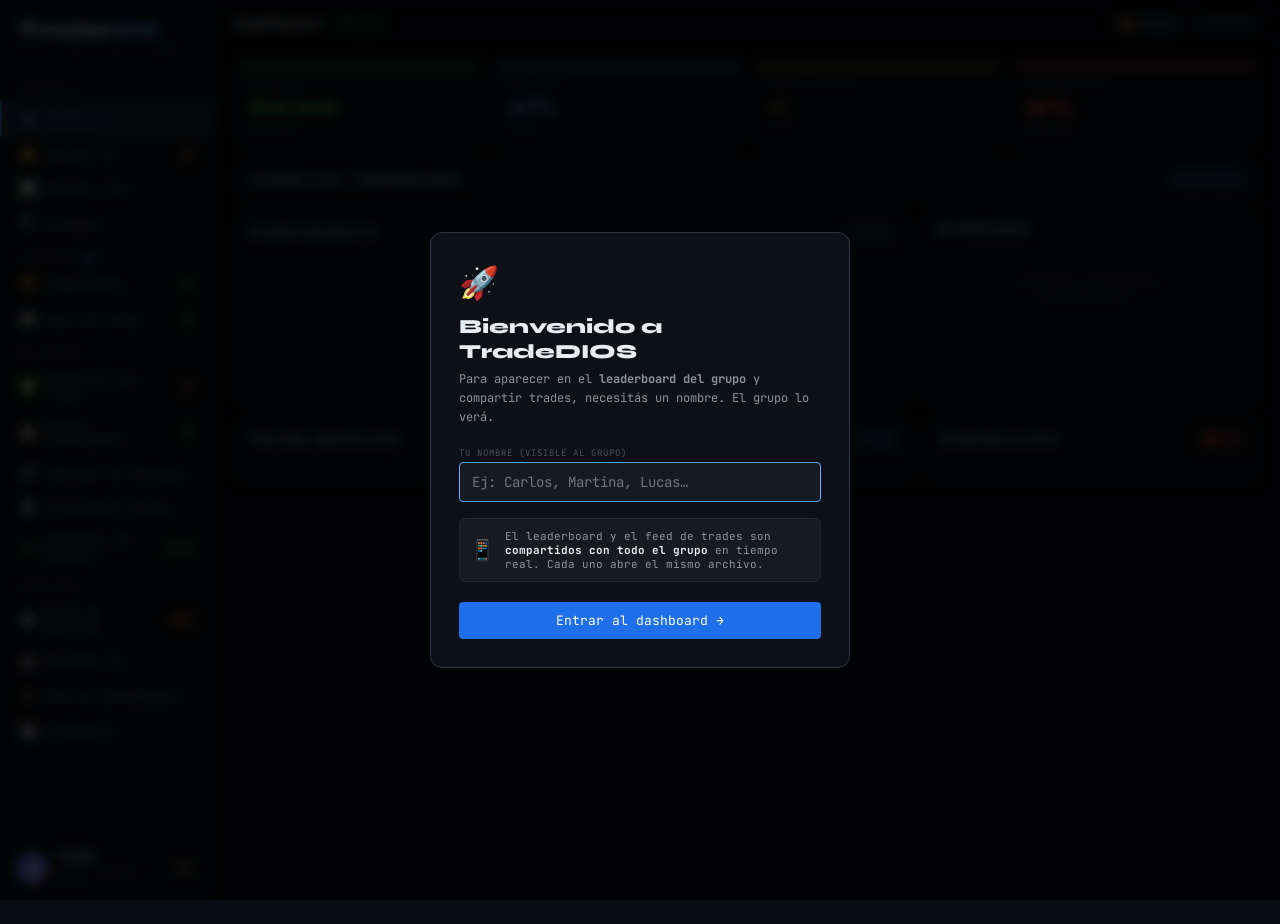
==== commit 50f5a344: "TraderOS to TradeDIOS" ====
--- a/index.html
+++ b/index.html
@@ -3,14 +3,14 @@
 <head>
 <meta charset="UTF-8">
 <meta name="viewport" content="width=device-width, initial-scale=1.0, viewport-fit=cover">
-<title>TraderOS v3 — Dashboard Pro</title>
+<title>TradeDIOS v3 — Dashboard Pro</title>
 <!-- PWA -->
 <link rel="manifest" href="./manifest.json">
 <meta name="theme-color" content="#090C10">
 <meta name="mobile-web-app-capable" content="yes">
 <meta name="apple-mobile-web-app-capable" content="yes">
 <meta name="apple-mobile-web-app-status-bar-style" content="black-translucent">
-<meta name="apple-mobile-web-app-title" content="TraderOS">
+<meta name="apple-mobile-web-app-title" content="TradeDIOS">
 <link rel="apple-touch-icon" href="/icons/icon-192.svg">
 <meta name="description" content="Dashboard profesional de trading con IA, alertas en tiempo real y análisis de patrones.">
 <link href="https://fonts.googleapis.com/css2?family=JetBrains+Mono:wght@300;400;500;700&family=Syne:wght@400;600;700;800&display=swap" rel="stylesheet">
@@ -239,6 +239,18 @@
 .main{padding-top:env(safe-area-inset-top);}
 body{padding-bottom:env(safe-area-inset-bottom);}
 </style>
+<script>
+function finishOnboarding(){
+  var nameEl = document.getElementById('ob-name');
+  var name = nameEl ? nameEl.value.trim() : '';
+  if(!name){ if(nameEl) nameEl.focus(); return; }
+  try{localStorage.setItem('username', name);}catch(e){}
+  var ob = document.getElementById('onboarding');
+  if(ob) ob.classList.add('hide');
+  if(typeof initUI === 'function') initUI();
+  if(typeof publishMyStats === 'function') publishMyStats();
+}
+</script>
 </head>
 <body>
 
@@ -246,7 +258,7 @@
 <div class="overlay" id="onboarding">
   <div class="modal">
     <div style="font-size:32px;margin-bottom:10px">🚀</div>
-    <div class="modal-title">Bienvenido a TraderOS</div>
+    <div class="modal-title">Bienvenido a TradeDIOS</div>
     <div class="modal-sub">Para aparecer en el <strong>leaderboard del grupo</strong> y compartir trades, necesitás un nombre. El grupo lo verá.</div>
     <div class="fg" style="margin-bottom:16px">
       <label class="fl">Tu nombre (visible al grupo)</label>
@@ -700,7 +712,7 @@
           <div class="ai-bubble">
             <div style="display:flex;align-items:center;gap:8px;margin-bottom:8px">
               <span style="font-size:16px">🤖</span>
-              <span style="font-size:11px;font-weight:700;color:var(--purple)">TraderOS AI</span>
+              <span style="font-size:11px;font-weight:700;color:var(--purple)">TradeDIOS AI</span>
             </div>
             <div class="ai-body">Seleccioná un activo y presioná <strong>Analizar</strong>. Vas a recibir: sesgo direccional, niveles técnicos clave, contexto fundamental, y la sección de <strong>Aprendizaje</strong> explicando el razonamiento para que puedas replicarlo.</div>
           </div>
@@ -1174,7 +1186,7 @@
     desc:"Earnings, PIB, tasas de interés, macro.",
     contenido:[
       {t:"¿Qué es el análisis fundamental?", txt:"Es analizar el VALOR REAL de un activo basándose en datos económicos y financieros. La pregunta es: ¿está barato o caro respecto a lo que vale realmente?"},
-      {t:"Earnings (Ganancias)", txt:"Cada trimestre, las empresas reportan cuánto ganaron. Si ganan más de lo esperado → precio sube (beat). Si ganan menos → precio cae (miss). En TraderOS miramos el calendario para saber cuándo son los earnings de nuestros activos."},
+      {t:"Earnings (Ganancias)", txt:"Cada trimestre, las empresas reportan cuánto ganaron. Si ganan más de lo esperado → precio sube (beat). Si ganan menos → precio cae (miss). En TradeDIOS miramos el calendario para saber cuándo son los earnings de nuestros activos."},
       {t:"Tasas de interés (Fed)", txt:"Cuando la Fed SUBE tasas → el dinero se va a bonos (más seguros y rentables) → acciones y cripto bajan. Cuando BAJA tasas → el dinero fluye a activos de riesgo → acciones y cripto suben. Este es el driver macro más importante."},
       {t:"PIB y empleo", txt:"PIB alto = economía sana = empresas ganan más = acciones suben. Desempleo bajo = consumo alto = buenos earnings. Inflación alta = Fed sube tasas = presión bajista."},
       {t:"💡 Consejo práctico", txt:"Para tus activos argentinos (YPFD, PAMP, GGAL) mirá además: riesgo país, tipo de cambio y decisiones del BCRA. Para cripto: adopción institucional, regulación y narrativas de mercado."}
@@ -1199,7 +1211,7 @@
       {t:"Cómo identificarlos", txt:"Buscá zonas donde el precio tocó el mismo nivel 2 o más veces y rebotó. Cuantas más veces fue testeado sin romperlo, más fuerte es el nivel. Los números redondos (50.000 para BTC, 200 para NVDA) son niveles psicológicos importantes."},
       {t:"La regla de la polaridad", txt:"Cuando una resistencia es rota con volumen → se convierte en soporte. Cuando un soporte es roto → se convierte en resistencia. Esta es una de las reglas más útiles del análisis técnico."},
       {t:"Zonas vs niveles exactos", txt:"No pienses en líneas exactas sino en ZONAS. Si el soporte está en $50.000, la zona es $49.500-$50.500. El precio no es un robot, puede perforar levemente el nivel antes de rebotar."},
-      {t:"💡 Consejo práctico", txt:"En TraderOS, antes de entrar a cualquier operación, identificá el soporte más cercano debajo del precio actual → ese es tu stop loss natural. Y la resistencia más cercana arriba → ese es tu target mínimo."}
+      {t:"💡 Consejo práctico", txt:"En TradeDIOS, antes de entrar a cualquier operación, identificá el soporte más cercano debajo del precio actual → ese es tu stop loss natural. Y la resistencia más cercana arriba → ese es tu target mínimo."}
     ]
   },
   {id:5, name:"Indicadores Técnicos", ico:"📉", c:"b", p:0,
@@ -1232,18 +1244,18 @@
       {t:"Stop Loss — tu seguro de vida", txt:"El stop loss es la orden que cierra tu operación automáticamente si el precio va en tu contra. Siempre lo definís ANTES de entrar. Nunca lo movás en contra de tu posición (moverlo más lejos para 'esperar recuperación' es el peor error del trader novato)."},
       {t:"Ratio Riesgo:Recompensa (R:R)", txt:"Si arriesgás $100 para ganar $100 → R:R 1:1 (mediocre). Si arriesgás $100 para ganar $300 → R:R 1:3 (excelente). Con un R:R de 1:2, podés ganar dinero incluso acertando solo el 40% de las operaciones. Nunca entres a un trade con R:R menor a 1:2."},
       {t:"Position Sizing — cuánto comprar", txt:"Fórmula: (Capital × % riesgo) ÷ (Precio entrada - Stop Loss) = cantidad de acciones/monedas. Ejemplo: $10.000 capital × 2% riesgo = $200 de riesgo máximo. Si el stop está a $5 del precio de entrada → comprás 40 acciones."},
-      {t:"💡 Consejo práctico", txt:"Usá la Calculadora de Riesgo de TraderOS. Ingresás tu capital, el precio de entrada y el stop loss → te dice automáticamente cuánto comprar. Es la herramienta más importante para no destruir tu cuenta."}
+      {t:"💡 Consejo práctico", txt:"Usá la Calculadora de Riesgo de TradeDIOS. Ingresás tu capital, el precio de entrada y el stop loss → te dice automáticamente cuánto comprar. Es la herramienta más importante para no destruir tu cuenta."}
     ]
   },
   {id:8, name:"Estrategia y Plan de Trading", ico:"⚙️", c:"g", p:0,
     nivel:"Avanzado", tiempo:"25 min",
     desc:"Backtesting, plan de trading, journaling.",
     contenido:[
-      {t:"¿Qué es un plan de trading?", txt:"Es un conjunto de reglas escritas que definen CUÁNDO entrás, cuándo salís, cuánto arriesgás y qué activos operás. Sin plan = operás con emociones. Con plan = operás con lógica. El Checklist Pre-Trade de TraderOS es tu plan en formato digital."},
+      {t:"¿Qué es un plan de trading?", txt:"Es un conjunto de reglas escritas que definen CUÁNDO entrás, cuándo salís, cuánto arriesgás y qué activos operás. Sin plan = operás con emociones. Con plan = operás con lógica. El Checklist Pre-Trade de TradeDIOS es tu plan en formato digital."},
       {t:"Backtesting", txt:"Antes de operar una estrategia con dinero real, la 'testeás' en datos históricos. Pregunta: 'Si hubiera aplicado esta estrategia en los últimos 100 trades históricos, ¿cuánto habría ganado/perdido?' Un backtest positivo no garantiza éxito futuro, pero da confianza."},
       {t:"El diario de trading", txt:"El diario es la herramienta más subestimada. Registrás cada entrada y salida con el motivo, las emociones, el resultado y las lecciones. Después de 50 trades, el diario te muestra patrones: ¿en qué horario ganás más? ¿qué setup funciona mejor? ¿qué errores repetís?"},
       {t:"Setup y edge", txt:"Un 'setup' es una situación específica del mercado donde tu estrategia tiene ventaja estadística. Tu trabajo como trader es esperar ese setup, no operar todo el tiempo. La disciplina de NO operar cuando no hay setup es lo que separa a los traders rentables."},
-      {t:"💡 Consejo práctico", txt:"Anotá cada operación en el Diario Inteligente de TraderOS, incluyendo el estado emocional. Después de 20 operaciones, analizá los patrones en la sección Análisis de Patrones. Vas a descubrir cosas sobre vos mismo que no sabías."}
+      {t:"💡 Consejo práctico", txt:"Anotá cada operación en el Diario Inteligente de TradeDIOS, incluyendo el estado emocional. Después de 20 operaciones, analizá los patrones en la sección Análisis de Patrones. Vas a descubrir cosas sobre vos mismo que no sabías."}
     ]
   },
   {id:9, name:"Psicología del Trading", ico:"🧠", c:"g", p:0,
@@ -1252,7 +1264,7 @@
     contenido:[
       {t:"Los 4 enemigos del trader", txt:"1. FOMO (Fear of Missing Out): entrar tarde por miedo a perderte un movimiento\n2. Revenge Trading: operar más para recuperar pérdidas\n3. Overtrading: operar demasiado por aburrimiento o exceso de confianza\n4. Paralización: miedo a entrar aunque el setup sea perfecto"},
       {t:"El ciclo emocional del mercado", txt:"Optimismo → Emoción → Euforia (máximo del mercado) → Ansiedad → Negación → Miedo → Capitulación → Depresión (mínimo del mercado) → Esperanza → Optimismo. La mayoría compra en la euforia y vende en la depresión. Hacé lo contrario."},
-      {t:"Cómo controlar las emociones", txt:"• Definí el plan ANTES de entrar (cuando estás frío)\n• Nunca operés justo después de una pérdida grande\n• Tomá breaks después de 2-3 pérdidas seguidas\n• El Checklist Pre-Trade de TraderOS te obliga a pensar antes de actuar"},
+      {t:"Cómo controlar las emociones", txt:"• Definí el plan ANTES de entrar (cuando estás frío)\n• Nunca operés justo después de una pérdida grande\n• Tomá breaks después de 2-3 pérdidas seguidas\n• El Checklist Pre-Trade de TradeDIOS te obliga a pensar antes de actuar"},
       {t:"Mindset del trader rentable", txt:"El trader rentable no intenta ganar en cada trade → acepta que perder es parte del proceso. No juzga un trade por su resultado sino por si siguió el plan. Un trade perdedor bien ejecutado es un buen trade. Un trade ganador por suerte es un mal trade."},
       {t:"💡 Consejo práctico", txt:"Registrá tu estado emocional en cada entrada del Diario. Después de 30 trades, vas a ver una correlación clara entre emociones y resultados. Ese insight vale más que cualquier indicador técnico."}
     ]
@@ -1486,12 +1498,12 @@
   let msg = '';
   if(type==='leaderboard'){
     const members = await getAllMembers();
-    msg = '🏆 *TraderOS — Leaderboard del Grupo*\n\n';
+    msg = '🏆 *TradeDIOS — Leaderboard del Grupo*\n\n';
     const rnk=['🥇','🥈','🥉'];
     members.slice(0,10).forEach((m,i)=>{
       msg += `${rnk[i]||i+1+'. '} *${m.name}* — ${m.pnl>=0?'+':''}$${m.pnl.toFixed(0)} | WR: ${m.wr.toFixed(1)}%\n`;
     });
-    msg += '\n📊 _Datos en tiempo real desde TraderOS_';
+    msg += '\n📊 _Datos en tiempo real desde TradeDIOS_';
   }
   else if(type==='mystats'){
     const T = MY_TRADES;
@@ -1501,7 +1513,7 @@
     msg += `💰 P&L: ${pnl>=0?'+':''}$${pnl.toFixed(2)}\n`;
     msg += `🎯 Win Rate: ${wr.toFixed(1)}%\n`;
     msg += `📋 Trades: ${T.length}\n`;
-    msg += '\n_TraderOS v3_';
+    msg += '\n_TradeDIOS v3_';
   }
   else if(type==='feed'){
     const feed = await sharedGet('group-feed') || [];
@@ -1515,7 +1527,7 @@
     const icons={win:'✅',loss:'❌',be:'➖'};
     msg = `${icons[data.result]} *${data.user}* operó *${data.asset}*`;
     if(data.pnl) msg += ` — ${data.pnl>=0?'+':''}$${data.pnl.toFixed(0)}`;
-    msg += `\n\n📝 ${data.note}\n\n_TraderOS v3_`;
+    msg += `\n\n📝 ${data.note}\n\n_TradeDIOS v3_`;
   }
   if(msg){
     const url = 'https://wa.me/?text='+encodeURIComponent(msg);
@@ -1524,7 +1536,7 @@
 }
 
 function inviteWhatsApp(){
-  const msg = `📊 *TraderOS — Dashboard de Trading del Grupo*\n\nTe invito al leaderboard compartido donde podemos comparar resultados, compartir trades y aprender juntos.\n\n➡️ Abrí este link: ${window.location.href}\n\n_Cuando lo abrís, ponés tu nombre y aparecés en el leaderboard automáticamente._`;
+  const msg = `📊 *TradeDIOS — Dashboard de Trading del Grupo*\n\nTe invito al leaderboard compartido donde podemos comparar resultados, compartir trades y aprender juntos.\n\n➡️ Abrí este link: ${window.location.href}\n\n_Cuando lo abrís, ponés tu nombre y aparecés en el leaderboard automáticamente._`;
   window.open('https://wa.me/?text='+encodeURIComponent(msg),'_blank');
 }
 function copyLink(){
@@ -1535,7 +1547,7 @@
 function shareAItoWhatsApp(){
   if(!lastAiAnalysis) return;
   const asset = document.getElementById('ai-sym').value;
-  const msg = `🤖 *Análisis IA — ${asset}*\n\n${lastAiAnalysis.replace(/<[^>]+>/g,'').substring(0,800)}\n\n⚠️ _Análisis educativo, no asesoramiento financiero._\n_TraderOS v3_`;
+  const msg = `🤖 *Análisis IA — ${asset}*\n\n${lastAiAnalysis.replace(/<[^>]+>/g,'').substring(0,800)}\n\n⚠️ _Análisis educativo, no asesoramiento financiero._\n_TradeDIOS v3_`;
   window.open('https://wa.me/?text='+encodeURIComponent(msg),'_blank');
 }
 
@@ -1840,7 +1852,7 @@
     document.getElementById('ai-out').innerHTML=`<div class="ai-bubble">
       <div style="display:flex;align-items:center;gap:8px;margin-bottom:10px">
         <span style="font-size:16px">🤖</span>
-        <span style="font-size:11px;font-weight:700;color:var(--purple)">TraderOS AI</span>
+        <span style="font-size:11px;font-weight:700;color:var(--purple)">TradeDIOS AI</span>
         <span style="font-size:9px;color:var(--text3);margin-left:auto">${new Date().toLocaleTimeString('es-AR',{hour12:false})} ${API_KEY?'(Live)':'(Demo)'}</span>
       </div>
       <div class="ai-body">${fmt}</div>
@@ -1859,7 +1871,7 @@
 const DEMO_ANALYSIS={
 'NVDA':`**SESGO:** ALCISTA — NVIDIA sigue siendo el líder indiscutido en semiconductores para IA con fundamentales excepcionales.\n\n**CONTEXTO TÉCNICO:**\nEl precio cotiza sobre su EMA50 confirmando tendencia alcista de mediano plazo. El RSI en zona 55-65 muestra momentum positivo sin sobrecompra. La zona $185-190 es soporte clave donde confluyen EMA20 y nivel de consolidación previo.\n\n**CONTEXTO FUNDAMENTAL:**\nQ4 FY2026 superó todas las estimaciones: $68.1B ingresos (+73% YoY). Data Center sigue creciendo impulsado por demanda de GPUs para IA. Guidance Q1 FY2027 de $78B confirma el momentum.\n\n**NIVELES CLAVE:**\n- Soporte: $185-187 (EMA20 + zona de consolidación)\n- Resistencia: $205-210 (máximos recientes)\n- Stop sugerido: $182\n- Target 1: $205 | Target 2: $220\n\n**RATIO R:R ESTIMADO:** 1:2.5\n\n**APRENDIZAJE — POR QUÉ ESTE ANÁLISIS:**\nEste análisis combina fundamentales (sesgo) con técnico (timing y niveles). Los fundamentales dicen HACIA DÓNDE va el precio en el mediano plazo. El análisis técnico dice CUÁNDO y DÓNDE entrar. Nunca los uses por separado: un activo con fundamentales alcistas sigue necesitando un punto técnico correcto de entrada para optimizar el R:R.\n\n**SEÑALES A MONITOREAR:**\n1. Cierre diario >$200 con volumen confirmaría ruptura hacia $210\n2. Rebote en soporte $185-187 = entrada en retroceso\n3. Noticias sobre regulación de chips a China podrían invalidar el sesgo`,
 'BTC':`**SESGO:** NEUTRAL — Bitcoin en consolidación entre rangos esperando catalizador definitivo.\n\n**CONTEXTO TÉCNICO:**\nBTC en rango lateral de mediano plazo. Estructura de máximos y mínimos similares indica indecisión. El MACD cerca del cero confirma equilibrio entre compradores y vendedores. Volumen decreciente sugiere acumulación silenciosa.\n\n**CONTEXTO FUNDAMENTAL:**\nETFs de BTC spot mantienen flujos positivos institucionales. El contexto macro (decisiones Fed, risk-on/off global) sigue siendo el driver principal de corto plazo. El halving sigue siendo un catalizador estructural de largo plazo.\n\n**NIVELES CLAVE:**\n- Soporte: $82,000-$84,000 (demanda institucional)\n- Resistencia: $92,000-$95,000 (zona de oferta)\n- Stop sugerido: $79,500\n- Target 1: $92,000 | Target 2: $100,000\n\n**RATIO R:R ESTIMADO:** 1:2.2\n\n**APRENDIZAJE — POR QUÉ ESTE ANÁLISIS:**\nEn mercados laterales (ranging) la estrategia óptima es operar los extremos del rango: comprar cerca del soporte con stop debajo, tomar ganancias cerca de la resistencia. El error más común es buscar rupturas en el medio del rango donde el precio no tiene dirección definida. Esperá la confirmación en los extremos.\n\n**SEÑALES A MONITOREAR:**\n1. Ruptura con volumen >$95k → sesgo fuertemente alcista\n2. Cierre <$82k → sesgo bajista hacia $75k\n3. Datos de inflación USA y decisiones Fed son los drivers macro`,
-'default':`**SESGO:** NEUTRAL — Análisis demo. Configurá tu API key para análisis en tiempo real.\n\n**CONTEXTO TÉCNICO:**\nEste es un análisis de demostración. Con tu Anthropic API key, TraderOS AI analiza el contexto actual del mercado en tiempo real, incluyendo tendencia, indicadores y niveles clave específicos.\n\n**CONTEXTO FUNDAMENTAL:**\nCon la API key activada, el análisis considera noticias recientes, earnings, contexto macro y catalizadores fundamentales actuales del activo seleccionado.\n\n**NIVELES CLAVE:**\n- Los niveles específicos requieren API key activa\n- El análisis demo muestra la estructura del output\n\n**RATIO R:R ESTIMADO:** Variable según condiciones\n\n**APRENDIZAJE — POR QUÉ ESTE ANÁLISIS:**\nTraderOS AI está diseñado para enseñarte a pensar como un trader profesional. Cada análisis explica el razonamiento detrás de cada decisión para que puedas replicar la lógica por tu cuenta, no solo seguir señales ciegamente.\n\n**SEÑALES A MONITOREAR:**\n1. Configurá tu API key en el panel de configuración\n2. Los análisis en tiempo real usan contexto actual del mercado\n3. Siempre combiná con tu propio análisis y gestión de riesgo`
+'default':`**SESGO:** NEUTRAL — Análisis demo. Configurá tu API key para análisis en tiempo real.\n\n**CONTEXTO TÉCNICO:**\nEste es un análisis de demostración. Con tu Anthropic API key, TradeDIOS AI analiza el contexto actual del mercado en tiempo real, incluyendo tendencia, indicadores y niveles clave específicos.\n\n**CONTEXTO FUNDAMENTAL:**\nCon la API key activada, el análisis considera noticias recientes, earnings, contexto macro y catalizadores fundamentales actuales del activo seleccionado.\n\n**NIVELES CLAVE:**\n- Los niveles específicos requieren API key activa\n- El análisis demo muestra la estructura del output\n\n**RATIO R:R ESTIMADO:** Variable según condiciones\n\n**APRENDIZAJE — POR QUÉ ESTE ANÁLISIS:**\nTradeDIOS AI está diseñado para enseñarte a pensar como un trader profesional. Cada análisis explica el razonamiento detrás de cada decisión para que puedas replicar la lógica por tu cuenta, no solo seguir señales ciegamente.\n\n**SEÑALES A MONITOREAR:**\n1. Configurá tu API key en el panel de configuración\n2. Los análisis en tiempo real usan contexto actual del mercado\n3. Siempre combiná con tu propio análisis y gestión de riesgo`
 };
 
 // ══════════════════════════════════════════════════
@@ -1868,52 +1880,64 @@
 let ACTIVE_MOD = null;
 
 function renderMods(){
-  const done=MY_MODULES.filter(m=>m.p===100).length, pct=Math.round(done/MY_MODULES.length*100);
-  const s=(id,v)=>{ const el=document.getElementById(id); if(el)el.textContent=v; };
-  s('lp',pct+'%'); s('ld',done); s('lps',done+'/'+MY_MODULES.length);
-  const nxt=MY_MODULES.find(m=>m.p>0&&m.p<100)||MY_MODULES.find(m=>m.p===0);
-  s('ln',nxt?nxt.name:'🏆 Completado!');
-  const niveles = {b:'Básico',y:'Intermedio',g:'Avanzado'};
-  const nivelActual = done < 3 ? 'Básico' : done < 6 ? 'Intermedio' : 'Avanzado';
-  s('l-nivel', nivelActual);
-  const grid = document.getElementById('mod-grid');
+  var done = MY_MODULES.filter(function(m){return m.p===100;}).length;
+  var pct = Math.round(done/MY_MODULES.length*100);
+  function s(id,v){var el=document.getElementById(id);if(el)el.textContent=v;}
+  s('lp', pct+'%');
+  s('ld', done);
+  s('lps', done+'/'+MY_MODULES.length);
+  var nxt = MY_MODULES.find(function(m){return m.p>0&&m.p<100;})||MY_MODULES.find(function(m){return m.p===0;});
+  s('ln', nxt ? nxt.name : '🏆 Completado!');
+  s('l-nivel', done<3?'Básico':done<6?'Intermedio':'Avanzado');
+  var grid = document.getElementById('mod-grid');
   if(!grid) return;
-  grid.innerHTML = MY_MODULES.map(m=>{
-    const d=m.p===100, active=ACTIVE_MOD===m.id;
-    const nivelLabel = m.nivel || niveles[m.c] || 'Básico';
-    return '<div style="padding:10px 14px;border-bottom:1px solid var(--border);cursor:pointer;background:'+(active?'var(--bg2)':'transparent')+';transition:background 0.2s" onclick="openMod('+m.id+')" onmouseenter="this.style.background='var(--bg2)'" onmouseleave="this.style.background=''+(active?'var(--bg2)':'transparent')+''">'
-      +'<div style="display:flex;align-items:center;gap:8px">'
-      +'<span style="font-size:16px">'+m.ico+'</span>'
-      +'<div style="flex:1;min-width:0">'
-      +'<div style="font-size:11px;font-weight:700;color:var(--text);white-space:nowrap;overflow:hidden;text-overflow:ellipsis">'+m.name+'</div>'
-      +'<div style="font-size:9px;color:var(--text3)">'+nivelLabel+' · '+(m.tiempo||'15 min')+'</div>'
-      +'</div>'
-      +'<span style="font-size:10px;color:'+(d?'var(--green)':'var(--text3)')+'">'+( d?'✅':'⬜')+'</span>'
-      +'</div>'
-      +'<div class="pb" style="margin-top:6px"><div class="pf '+m.c+'" style="width:'+m.p+'%"></div></div>'
-    +'</div>';
-  }).join('');
+  var html = '';
+  MY_MODULES.forEach(function(m){
+    var d = m.p===100;
+    var active = ACTIVE_MOD===m.id;
+    var nivel = m.nivel||'Básico';
+    var tiempo = m.tiempo||'15 min';
+    var chk = d ? '✅' : '⬜';
+    html += '<div style="padding:10px 14px;border-bottom:1px solid var(--border);cursor:pointer" onclick="openMod('+m.id+')">';
+    html += '<div style="display:flex;align-items:center;gap:8px">';
+    html += '<span style="font-size:16px">'+m.ico+'</span>';
+    html += '<div style="flex:1;min-width:0">';
+    html += '<div style="font-size:11px;font-weight:700;color:var(--text)">'+m.name+'</div>';
+    html += '<div style="font-size:9px;color:var(--text3)">'+nivel+' &middot; '+tiempo+'</div>';
+    html += '</div>';
+    html += '<span style="font-size:13px">'+chk+'</span>';
+    html += '</div>';
+    html += '<div class="pb" style="margin-top:6px"><div class="pf '+m.c+'" style="width:'+m.p+'%"></div></div>';
+    html += '</div>';
+  });
+  grid.innerHTML = html;
 }
 
 function openMod(id){
   ACTIVE_MOD = id;
-  const m = MY_MODULES.find(x=>x.id===id);
+  var m = MY_MODULES.find(function(x){return x.id===id;});
   if(!m) return;
   renderMods();
-  const header = document.getElementById('mod-content-header');
-  const body = document.getElementById('mod-content-body');
-  const footer = document.getElementById('mod-content-footer');
-  const btn = document.getElementById('mod-complete-btn');
-  if(header) header.innerHTML = '<span class="ct">'+m.ico+' '+m.name+'</span><span class="ctag '+(m.c==='b'?'bl':m.c==='y'?'y':'g')+'">'+( m.nivel||'Básico')+'</span>';
+  var header = document.getElementById('mod-content-header');
+  var body = document.getElementById('mod-content-body');
+  var footer = document.getElementById('mod-content-footer');
+  var btn = document.getElementById('mod-complete-btn');
+  var tagColor = m.c==='b'?'bl':m.c==='y'?'y':'g';
+  if(header) header.innerHTML = '<span class="ct">'+m.ico+' '+m.name+'</span><span class="ctag '+tagColor+'">'+(m.nivel||'Básico')+'</span>';
   if(body){
-    const contenido = m.contenido || [];
-    body.innerHTML = contenido.map((c,i)=>{
-      const txt = c.txt.replace(/\n/g,'<br>');
-      return '<div style="margin-bottom:16px;padding:14px;background:var(--bg2);border-radius:8px;border-left:3px solid var(--'+(m.c==='b'?'blue':m.c==='y'?'yellow':'green')+');">'
-        +'<div style="font-size:11px;font-weight:700;color:var(--text);margin-bottom:8px">'+c.t+'</div>'
-        +'<div style="font-size:12px;color:var(--text2);line-height:1.7">'+txt+'</div>'
-        +'</div>';
-    }).join('') + (m.p===100 ? '<div style="text-align:center;padding:16px;color:var(--green);font-size:12px">✅ Módulo completado</div>' : '');
+    var contenido = m.contenido||[];
+    var borderColor = m.c==='b'?'var(--blue)':m.c==='y'?'var(--yellow)':'var(--green)';
+    var bhtml = '';
+    contenido.forEach(function(c){
+      var txt = c.txt.replace(/
+/g,'<br>');
+      bhtml += '<div style="margin-bottom:16px;padding:14px;background:var(--bg2);border-radius:8px;border-left:3px solid '+borderColor+'">';
+      bhtml += '<div style="font-size:11px;font-weight:700;color:var(--text);margin-bottom:8px">'+c.t+'</div>';
+      bhtml += '<div style="font-size:12px;color:var(--text2);line-height:1.7">'+txt+'</div>';
+      bhtml += '</div>';
+    });
+    if(m.p===100) bhtml += '<div style="text-align:center;padding:16px;color:var(--green)">✅ Módulo completado</div>';
+    body.innerHTML = bhtml;
   }
   if(footer) footer.style.display='block';
   if(btn) btn.textContent = m.p===100 ? '↺ Reiniciar módulo' : '✅ Marcar como completado';
@@ -1921,10 +1945,10 @@
 
 function completeCurrentMod(){
   if(!ACTIVE_MOD) return;
-  const m = MY_MODULES.find(x=>x.id===ACTIVE_MOD);
+  var m = MY_MODULES.find(function(x){return x.id===ACTIVE_MOD;});
   if(!m) return;
   m.p = m.p===100 ? 0 : 100;
-  LS.set('mods',MY_MODULES);
+  LS.set('mods', MY_MODULES);
   openMod(ACTIVE_MOD);
   renderMods();
 }
@@ -2667,7 +2691,7 @@
 function shareRadarWA(){
   if(!RADAR.items.length){ alert('Corré el análisis primero.'); return; }
   const top = RADAR.items.filter(n=>n.impact==='ALTO').slice(0,4);
-  let msg = '🌍 *TraderOS — Radar de Noticias*\n';
+  let msg = '🌍 *TradeDIOS — Radar de Noticias*\n';
   msg += new Date().toLocaleDateString('es-AR')+'\n\n';
   top.forEach(n=>{
     const ico = n.type==='RIESGO'?'⚠️':n.type==='OPORTUNIDAD'?'🚀':'ℹ️';
@@ -2675,7 +2699,7 @@
     msg += '_'+(n.summary.split('.')[0])+'._\n';
     msg += '→ '+(n.affected_assets||[]).join(', ')+' — '+n.direction+'\n\n';
   });
-  msg += '_TraderOS · No es asesoramiento financiero._';
+  msg += '_TradeDIOS · No es asesoramiento financiero._';
   window.open('https://wa.me/?text='+encodeURIComponent(msg),'_blank');
 }
 
@@ -3024,7 +3048,7 @@
       method:'POST',
       headers:{'Content-Type':'application/json'},
       body: JSON.stringify({
-        source:'TraderOS',
+        source:'TradeDIOS',
         symbol: alert.sym,
         direction: alert.direction,
         pattern: alert.pattern,
@@ -3189,14 +3213,14 @@
 function shareAlertsWA(){
   const pending = AL.alerts.filter(a=>a.hasSignal&&a.verdict===null);
   if(!pending.length){ alert('No hay alertas pendientes para compartir.'); return; }
-  let msg = '🔔 *TraderOS — Alertas del Scanner IA*\n\n';
+  let msg = '🔔 *TradeDIOS — Alertas del Scanner IA*\n\n';
   pending.slice(0,5).forEach(a=>{
     msg += `${a.direction==='ALCISTA'?'📈':'📉'} *${a.sym}* — ${a.direction}\n`;
     msg += `📊 ${a.pattern}\n`;
     if(a.entry) msg += `Entrada: ${a.entry} | Stop: ${a.stop} | T1: ${a.target1} | R:R: ${a.rr}\n`;
     msg += `_${a.summary}_\n\n`;
   });
-  msg += '_TraderOS v3.1 · Análisis educativo, no asesoramiento financiero._';
+  msg += '_TradeDIOS v3.1 · Análisis educativo, no asesoramiento financiero._';
   window.open('https://wa.me/?text='+encodeURIComponent(msg),'_blank');
 }
 
@@ -3229,7 +3253,7 @@
 if ('serviceWorker' in navigator) {
   navigator.serviceWorker.register('/sw.js')
     .then(reg => {
-      console.log('[TraderOS] SW registrado:', reg.scope);
+      console.log('[TradeDIOS] SW registrado:', reg.scope);
       // Escuchar actualizaciones
       reg.addEventListener('updatefound', () => {
         const newWorker = reg.installing;
@@ -3241,7 +3265,7 @@
         });
       });
     })
-    .catch(err => console.log('[TraderOS] SW error:', err));
+    .catch(err => console.log('[TradeDIOS] SW error:', err));
 
   // Escuchar mensajes del SW
   navigator.serviceWorker.addEventListener('message', e => {
@@ -3274,7 +3298,7 @@
   }
   deferredPrompt.prompt();
   const { outcome } = await deferredPrompt.userChoice;
-  console.log('[TraderOS] Install outcome:', outcome);
+  console.log('[TradeDIOS] Install outcome:', outcome);
   deferredPrompt = null;
   dismissBanner();
 }
@@ -3292,7 +3316,7 @@
 function showIOSInstructions() {
   const isIOS = /iPad|iPhone|iPod/.test(navigator.userAgent);
   if (isIOS) {
-    alert('Para instalar TraderOS en iOS:\n\n1. Tocá el botón Compartir ( ↑ ) en Safari\n2. Seleccioná "Agregar a pantalla de inicio"\n3. Tocá "Agregar"\n\n¡Listo! Vas a tener el ícono de TraderOS en tu pantalla.');
+    alert('Para instalar TradeDIOS en iOS:\n\n1. Tocá el botón Compartir ( ↑ ) en Safari\n2. Seleccioná "Agregar a pantalla de inicio"\n3. Tocá "Agregar"\n\n¡Listo! Vas a tener el ícono de TradeDIOS en tu pantalla.');
   } else {
     alert('En Android:\n\n1. Tocá el menú ⋮ del navegador\n2. Seleccioná "Agregar a pantalla de inicio" o "Instalar app"\n3. Confirmá\n\n¡Listo!');
   }
@@ -3300,7 +3324,7 @@
 
 // Detectar si ya está instalado como PWA
 window.addEventListener('appinstalled', () => {
-  console.log('[TraderOS] App instalada como PWA ✅');
+  console.log('[TradeDIOS] App instalada como PWA ✅');
   dismissBanner();
   // Pequeña celebración
   setTimeout(() => {
@@ -3326,7 +3350,7 @@
 <script>
 (function(){
   // ── 1. MANIFEST via Blob ──────────────────────────
-  const manifestData = '{\n  "name": "TraderOS — Dashboard Pro",\n  "short_name": "TraderOS",\n  "description": "Dashboard profesional de trading con IA, alertas en tiempo real y análisis de patrones.",\n  "start_url": "/Trader.OS/",\n  "display": "standalone",\n  "orientation": "any",\n  "background_color": "#090C10",\n  "theme_color": "#090C10",\n  "lang": "es",\n  "icons": [\n    {"src": "data:image/svg+xml,%3Csvg xmlns=\'http://www.w3.org/2000/svg\' width=\'192\' height=\'192\' viewBox=\'0 0 192 192\'%3E%3Crect width=\'192\' height=\'192\' rx=\'30\' fill=\'%23090C10\'/%3E%3Crect width=\'192\' height=\'3\' fill=\'%2358A6FF\'/%3E%3Ctext x=\'96\' y=\'118\' font-family=\'Arial Black,Arial\' font-weight=\'900\' font-size=\'90\' fill=\'%23E6EDF3\' text-anchor=\'middle\' dominant-baseline=\'middle\'%3ET%3C/text%3E%3Ctext x=\'96\' y=\'162\' font-family=\'Arial Black,Arial\' font-weight=\'700\' font-size=\'28\' fill=\'%2358A6FF\' text-anchor=\'middle\'%3EOS%3C/text%3E%3Ccircle cx=\'152\' cy=\'46\' r=\'7\' fill=\'%233FB950\'/%3E%3C/svg%3E", "sizes": "192x192", "type": "image/svg+xml", "purpose": "any maskable"},\n    {"src": "data:image/svg+xml,%3Csvg xmlns=\'http://www.w3.org/2000/svg\' width=\'512\' height=\'512\' viewBox=\'0 0 512 512\'%3E%3Crect width=\'512\' height=\'512\' rx=\'80\' fill=\'%23090C10\'/%3E%3Crect width=\'512\' height=\'6\' fill=\'%2358A6FF\'/%3E%3Ctext x=\'256\' y=\'310\' font-family=\'Arial Black,Arial\' font-weight=\'900\' font-size=\'240\' fill=\'%23E6EDF3\' text-anchor=\'middle\' dominant-baseline=\'middle\'%3ET%3C/text%3E%3Ctext x=\'256\' y=\'420\' font-family=\'Arial Black,Arial\' font-weight=\'700\' font-size=\'72\' fill=\'%2358A6FF\' text-anchor=\'middle\'%3EOS%3C/text%3E%3Ccircle cx=\'400\' cy=\'130\' r=\'16\' fill=\'%233FB950\'/%3E%3C/svg%3E", "sizes": "512x512", "type": "image/svg+xml", "purpose": "any maskable"}\n  ],\n  "shortcuts": [\n    {"name": "Alertas IA", "short_name": "Alertas", "url": "./?page=alertas"},\n    {"name": "Diario", "short_name": "Diario", "url": "./?page=diario"},\n    {"name": "Leaderboard", "short_name": "Ranking", "url": "./?page=leaderboard"}\n  ]\n}';
+  const manifestData = '{\n  "name": "TradeDIOS — Dashboard Pro",\n  "short_name": "TradeDIOS",\n  "description": "Dashboard profesional de trading con IA, alertas en tiempo real y análisis de patrones.",\n  "start_url": "/Trader.OS/",\n  "display": "standalone",\n  "orientation": "any",\n  "background_color": "#090C10",\n  "theme_color": "#090C10",\n  "lang": "es",\n  "icons": [\n    {"src": "data:image/svg+xml,%3Csvg xmlns=\'http://www.w3.org/2000/svg\' width=\'192\' height=\'192\' viewBox=\'0 0 192 192\'%3E%3Crect width=\'192\' height=\'192\' rx=\'30\' fill=\'%23090C10\'/%3E%3Crect width=\'192\' height=\'3\' fill=\'%2358A6FF\'/%3E%3Ctext x=\'96\' y=\'118\' font-family=\'Arial Black,Arial\' font-weight=\'900\' font-size=\'90\' fill=\'%23E6EDF3\' text-anchor=\'middle\' dominant-baseline=\'middle\'%3ET%3C/text%3E%3Ctext x=\'96\' y=\'162\' font-family=\'Arial Black,Arial\' font-weight=\'700\' font-size=\'28\' fill=\'%2358A6FF\' text-anchor=\'middle\'%3EOS%3C/text%3E%3Ccircle cx=\'152\' cy=\'46\' r=\'7\' fill=\'%233FB950\'/%3E%3C/svg%3E", "sizes": "192x192", "type": "image/svg+xml", "purpose": "any maskable"},\n    {"src": "data:image/svg+xml,%3Csvg xmlns=\'http://www.w3.org/2000/svg\' width=\'512\' height=\'512\' viewBox=\'0 0 512 512\'%3E%3Crect width=\'512\' height=\'512\' rx=\'80\' fill=\'%23090C10\'/%3E%3Crect width=\'512\' height=\'6\' fill=\'%2358A6FF\'/%3E%3Ctext x=\'256\' y=\'310\' font-family=\'Arial Black,Arial\' font-weight=\'900\' font-size=\'240\' fill=\'%23E6EDF3\' text-anchor=\'middle\' dominant-baseline=\'middle\'%3ET%3C/text%3E%3Ctext x=\'256\' y=\'420\' font-family=\'Arial Black,Arial\' font-weight=\'700\' font-size=\'72\' fill=\'%2358A6FF\' text-anchor=\'middle\'%3EOS%3C/text%3E%3Ccircle cx=\'400\' cy=\'130\' r=\'16\' fill=\'%233FB950\'/%3E%3C/svg%3E", "sizes": "512x512", "type": "image/svg+xml", "purpose": "any maskable"}\n  ],\n  "shortcuts": [\n    {"name": "Alertas IA", "short_name": "Alertas", "url": "./?page=alertas"},\n    {"name": "Diario", "short_name": "Diario", "url": "./?page=diario"},\n    {"name": "Leaderboard", "short_name": "Ranking", "url": "./?page=leaderboard"}\n  ]\n}';
   const mBlob = new Blob([manifestData], {type:'application/manifest+json'});
   const mUrl  = URL.createObjectURL(mBlob);
   const mLink = document.createElement('link');
@@ -3336,7 +3360,7 @@
   // ── 2. SERVICE WORKER — inline via blob
   if('serviceWorker' in navigator){
     const swCode = `
-const CACHE='traderos-v3';
+const CACHE='tradedios-v3';
 self.addEventListener('install',()=>self.skipWaiting());
 self.addEventListener('activate',e=>e.waitUntil(self.clients.claim()));
 self.addEventListener('fetch',e=>{
@@ -3349,29 +3373,29 @@
 });
 self.addEventListener('push',e=>{
   if(!e.data)return;
-  let d;try{d=e.data.json();}catch(x){d={title:'TraderOS',body:e.data.text()};}
-  e.waitUntil(self.registration.showNotification(d.title||'TraderOS',{body:d.body||'Alerta',icon:'/favicon.ico',tag:'traderos',requireInteraction:true,vibrate:[200,100,200]}));
+  let d;try{d=e.data.json();}catch(x){d={title:'TradeDIOS',body:e.data.text()};}
+  e.waitUntil(self.registration.showNotification(d.title||'TradeDIOS',{body:d.body||'Alerta',icon:'/favicon.ico',tag:'tradedios',requireInteraction:true,vibrate:[200,100,200]}));
 });`;
     try{
       const swBlob=new Blob([swCode],{type:'application/javascript'});
       const swUrl=URL.createObjectURL(swBlob);
       navigator.serviceWorker.register(swUrl,{scope:'./'})
         .then(reg=>{
-          console.log('[TraderOS] SW OK');
+          console.log('[TradeDIOS] SW OK');
           reg.addEventListener('updatefound',()=>{
             const nw=reg.installing;
             nw.addEventListener('statechange',()=>{
               if(nw.state==='installed'&&navigator.serviceWorker.controller)showUpdateToast();
             });
           });
-        }).catch(e=>console.warn('[TraderOS] SW blob not supported:',e));
+        }).catch(e=>console.warn('[TradeDIOS] SW blob not supported:',e));
       navigator.serviceWorker.addEventListener('message',e=>{
         if(e.data?.type==='NAVIGATE'){
           const nav=document.querySelector(`.ni[onclick*="${e.data.page}"]`);
           if(nav)go(nav,e.data.page);
         }
       });
-    }catch(e){console.warn('[TraderOS] SW error:',e);}
+    }catch(e){console.warn('[TradeDIOS] SW error:',e);}
   }
 
   // ── 3. INSTALL BANNER ─────────────────────────────
@@ -3419,7 +3443,7 @@
 <div id="pwa-banner" style="display:none;position:fixed;bottom:16px;left:50%;transform:translateX(-50%);z-index:9998;background:#0d1117;border:1px solid #58a6ff;border-radius:10px;padding:12px 16px;align-items:center;gap:12px;box-shadow:0 4px 24px rgba(0,0,0,.6);min-width:280px;max-width:360px;animation:slideUp .3s ease">
   <span style="font-size:26px;flex-shrink:0">📱</span>
   <div style="flex:1">
-    <strong style="font-size:12px;color:#e6edf3;display:block;margin-bottom:2px">Instalá TraderOS</strong>
+    <strong style="font-size:12px;color:#e6edf3;display:block;margin-bottom:2px">Instalá TradeDIOS</strong>
     <span style="font-size:10px;color:#484f58">Agregalo a tu pantalla de inicio</span>
   </div>
   <div style="display:flex;flex-direction:column;gap:5px;flex-shrink:0">
@@ -3431,7 +3455,7 @@
 <!-- PWA Update Toast -->
 <div id="pwa-update" style="display:none;position:fixed;top:56px;right:12px;z-index:9997;background:#0d1117;border:1px solid #3fb950;border-radius:8px;padding:10px 14px;align-items:center;gap:10px;box-shadow:0 4px 20px rgba(0,0,0,.5);font-size:11px;max-width:300px">
   <span style="font-size:18px;flex-shrink:0">🚀</span>
-  <div style="flex:1;color:#8b949e"><strong style="color:#3fb950;display:block;margin-bottom:1px">Nueva versión disponible</strong>Hay cambios nuevos en TraderOS</div>
+  <div style="flex:1;color:#8b949e"><strong style="color:#3fb950;display:block;margin-bottom:1px">Nueva versión disponible</strong>Hay cambios nuevos en TradeDIOS</div>
   <button onclick="location.reload()" style="padding:4px 10px;background:rgba(63,185,80,.15);color:#3fb950;border:1px solid rgba(63,185,80,.3);border-radius:4px;font-size:9px;font-weight:700;cursor:pointer;font-family:inherit;flex-shrink:0">Actualizar</button>
   <button onclick="this.parentElement.style.display='none'" style="background:none;border:none;color:#484f58;cursor:pointer;font-size:16px;padding:0 2px;flex-shrink:0">✕</button>
 </div>
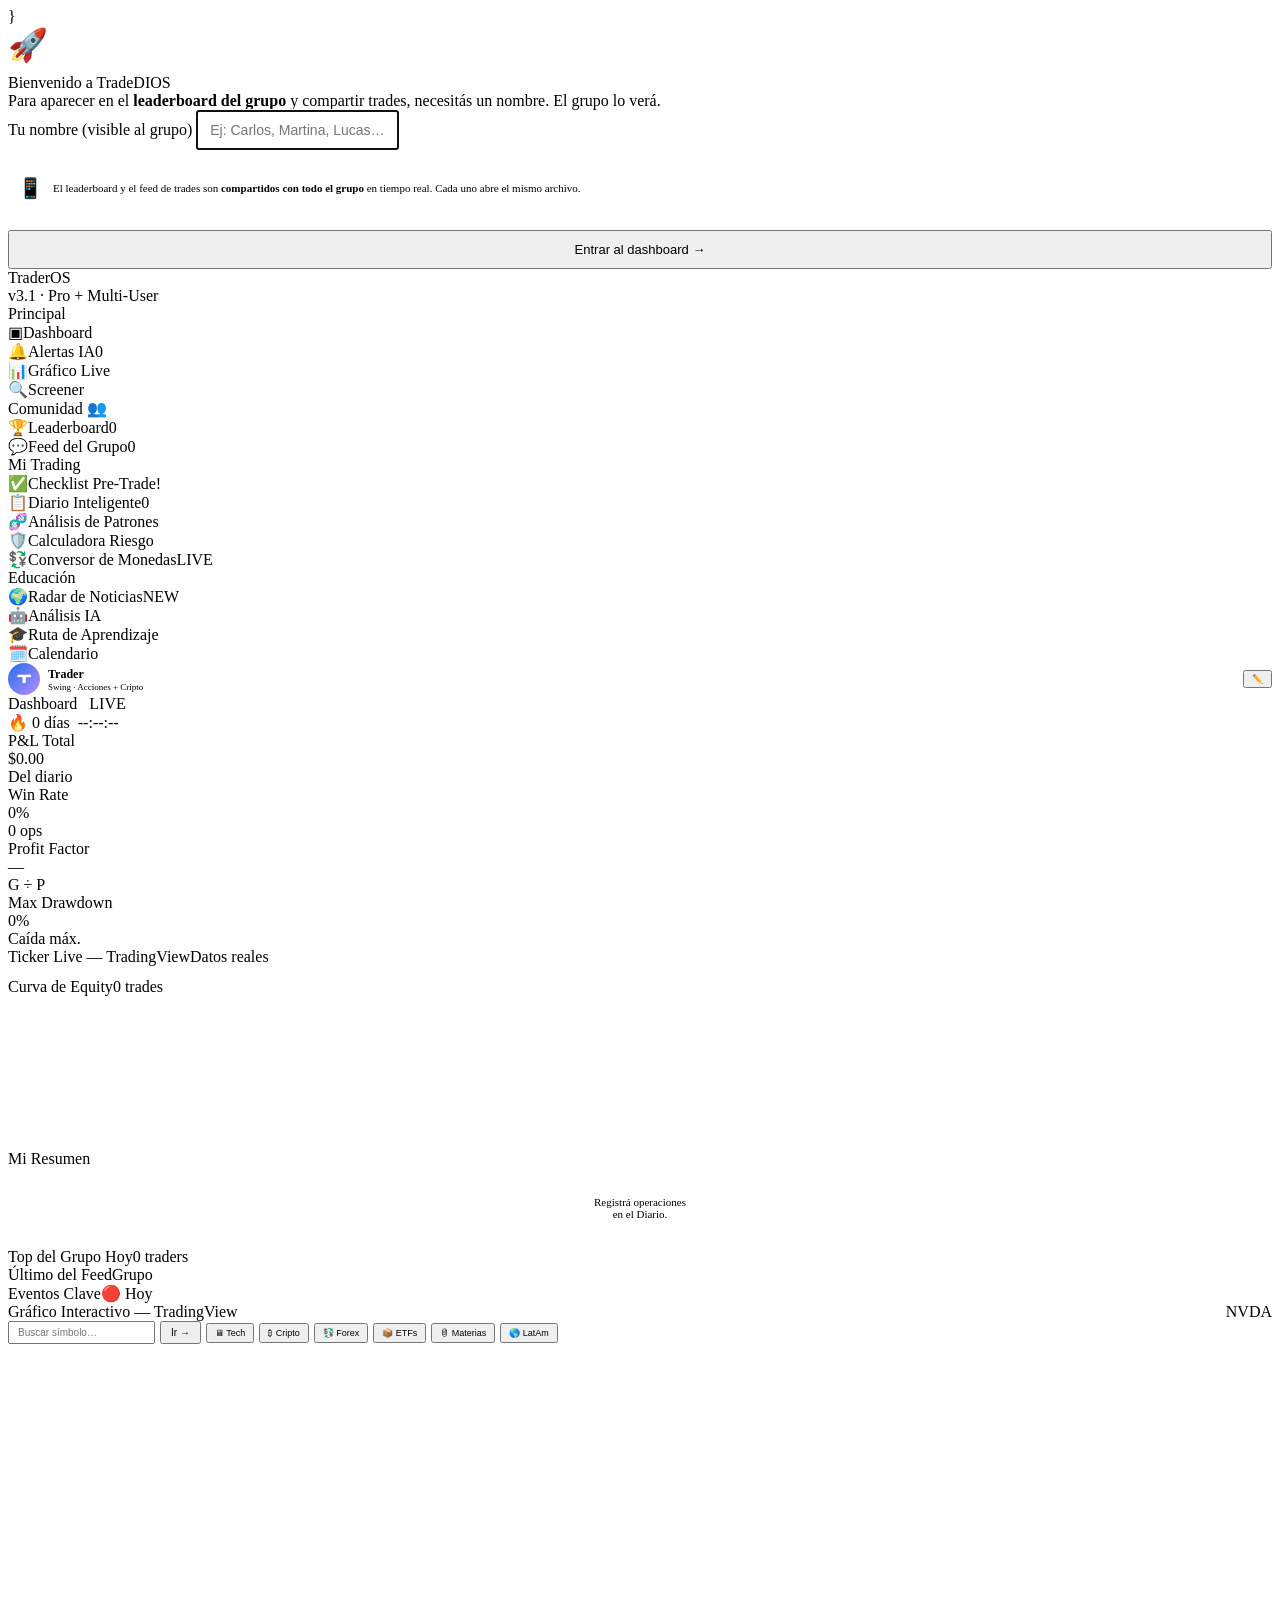
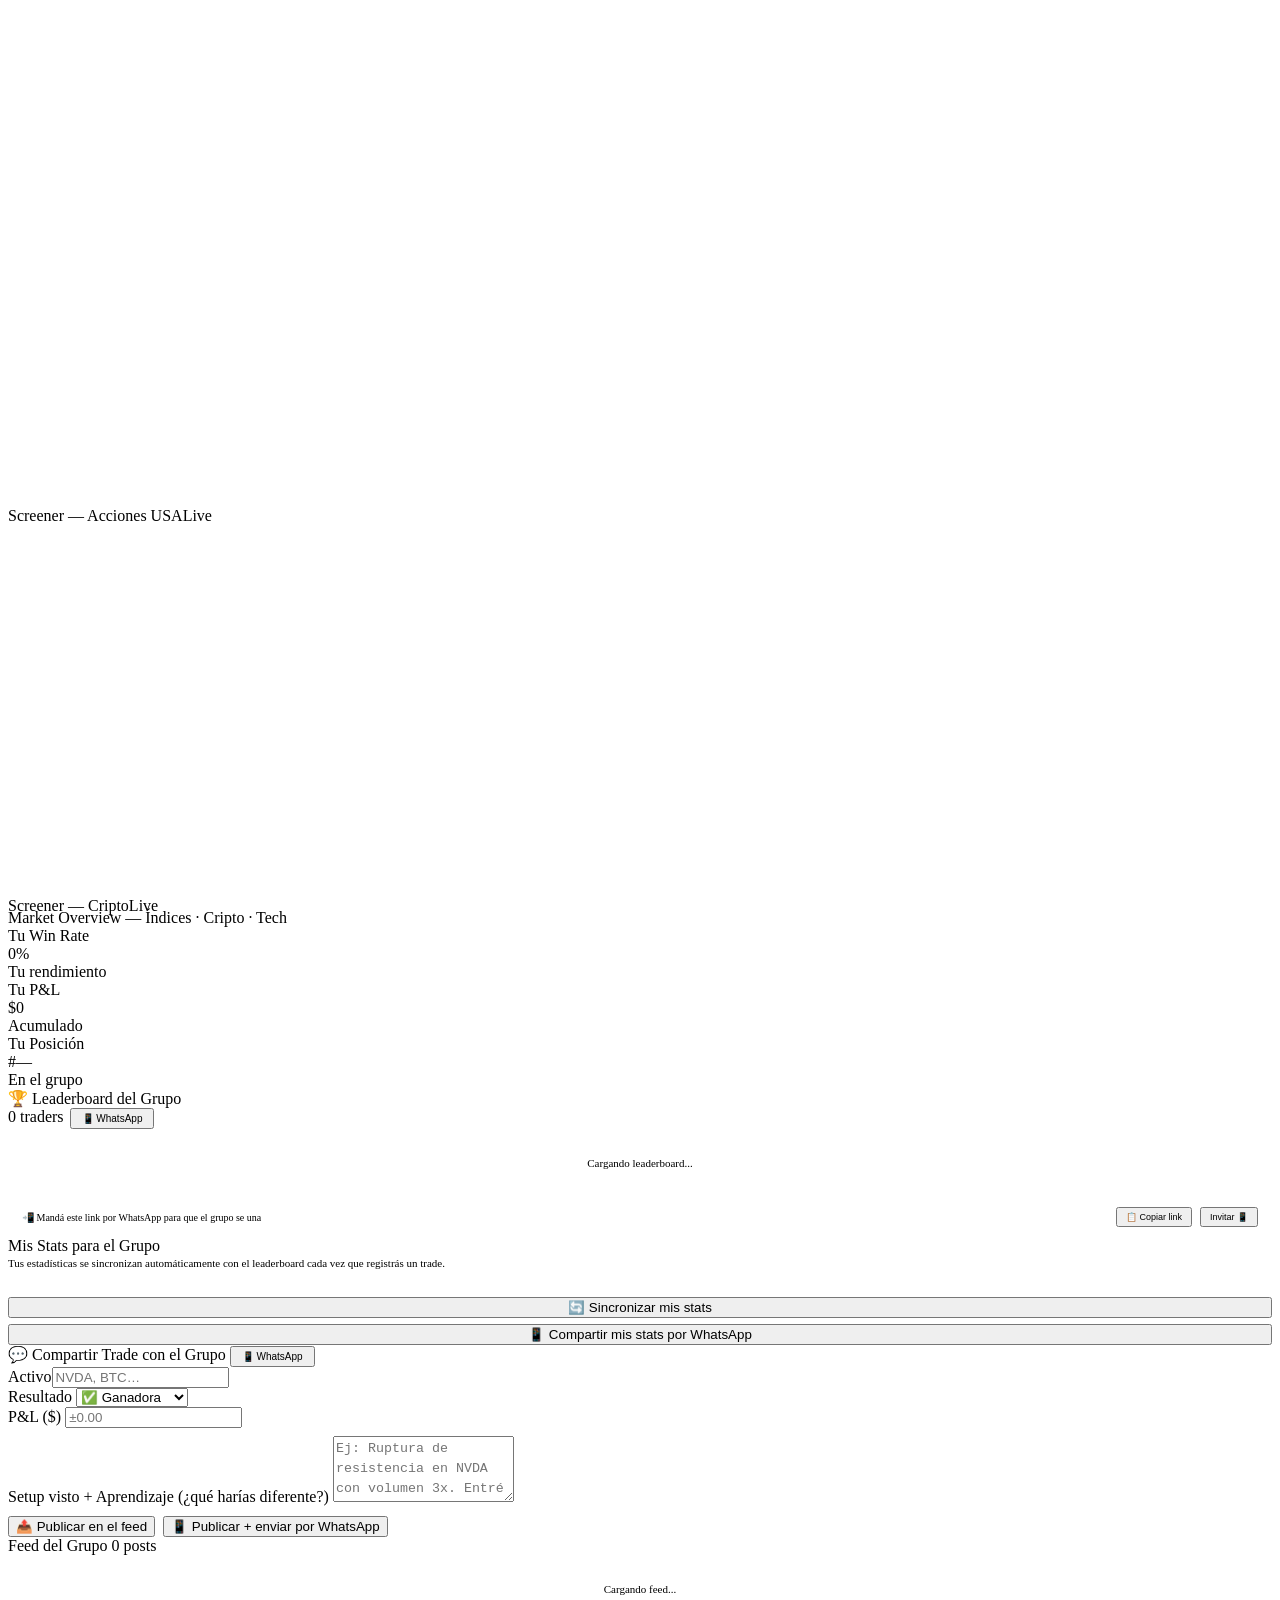
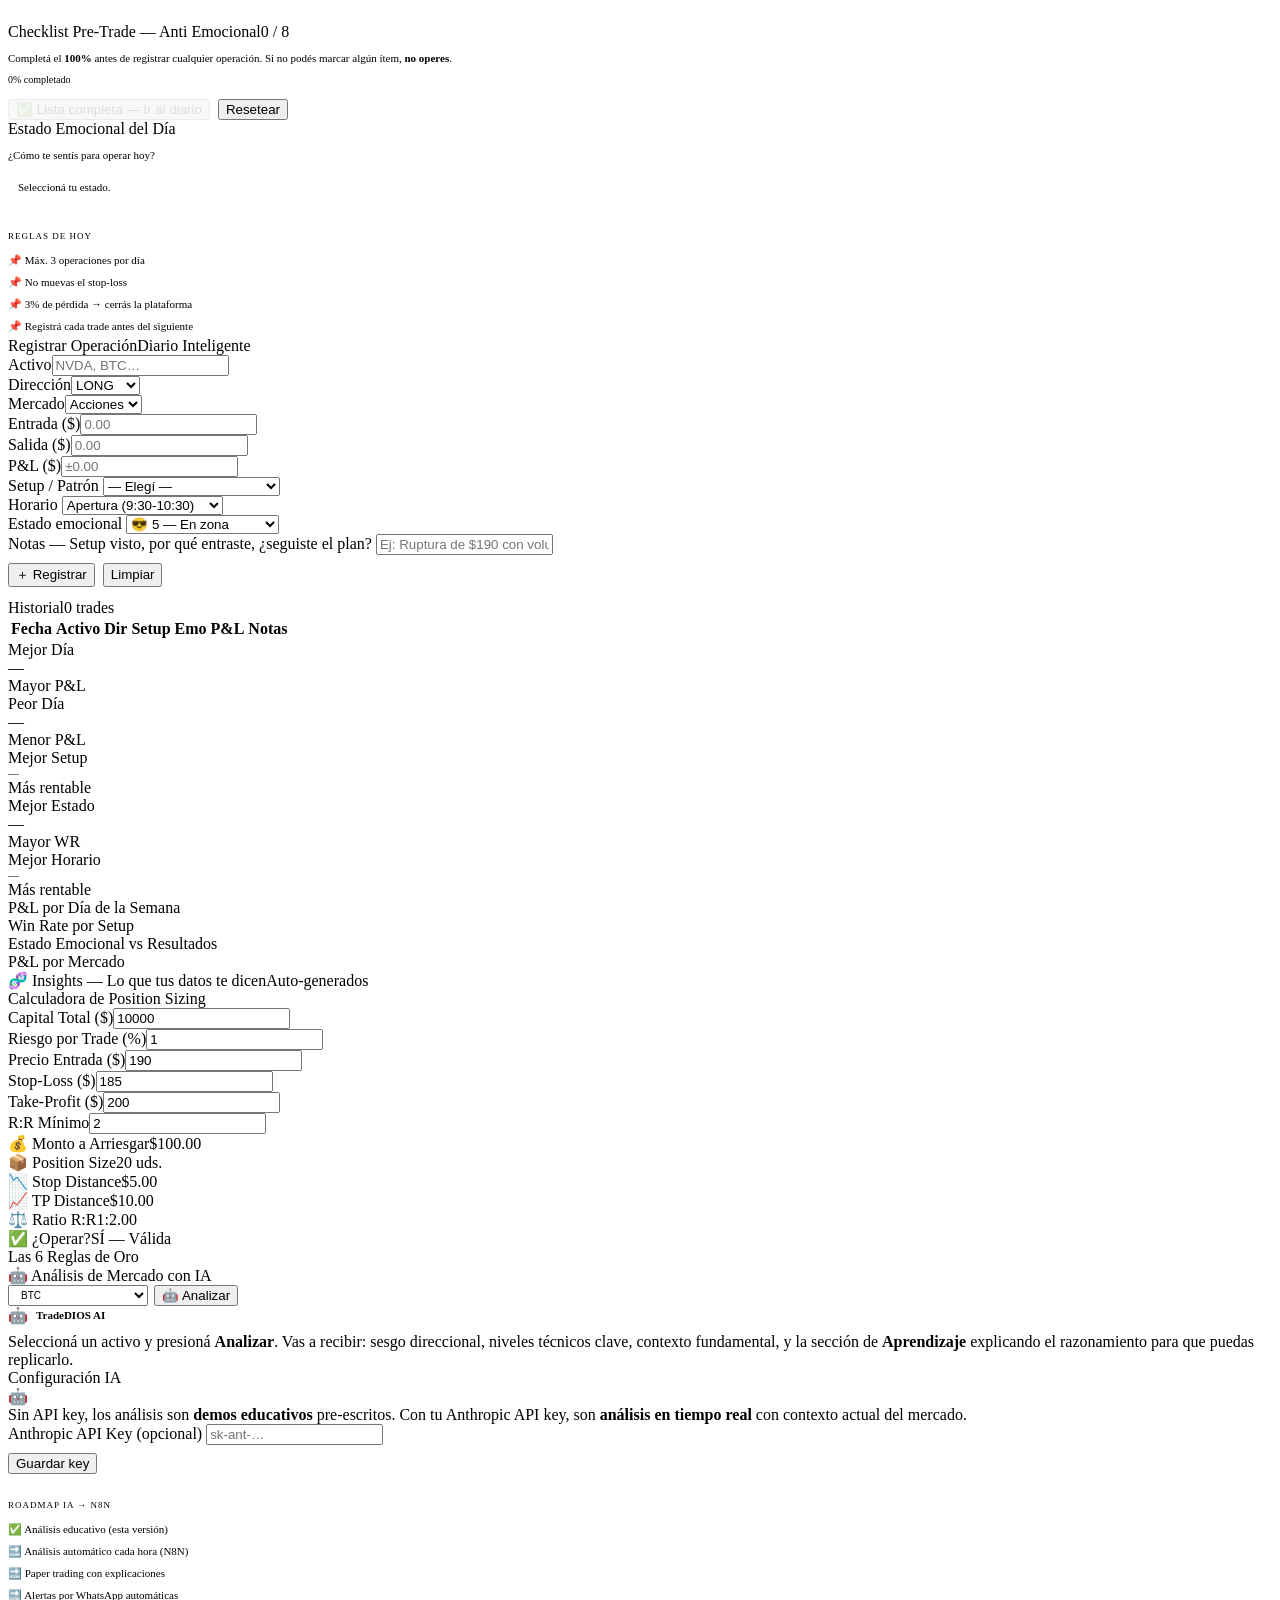
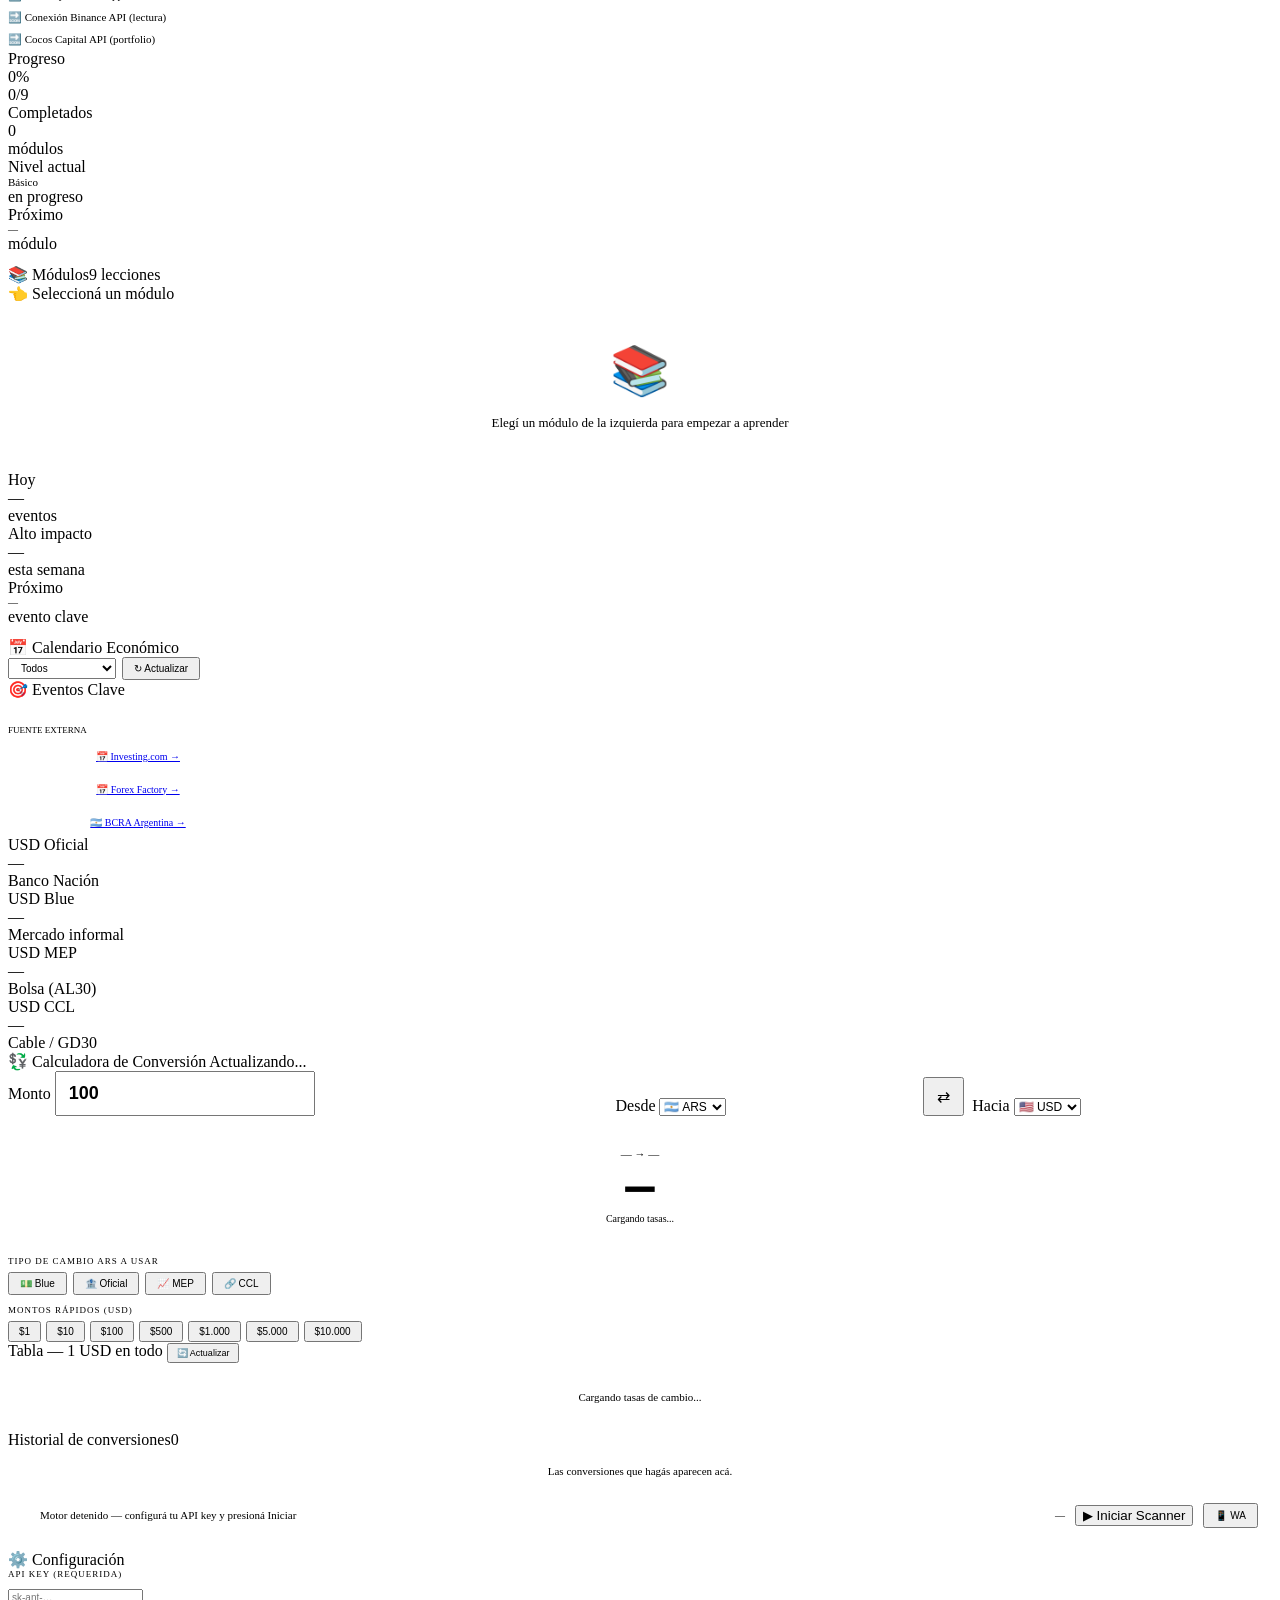
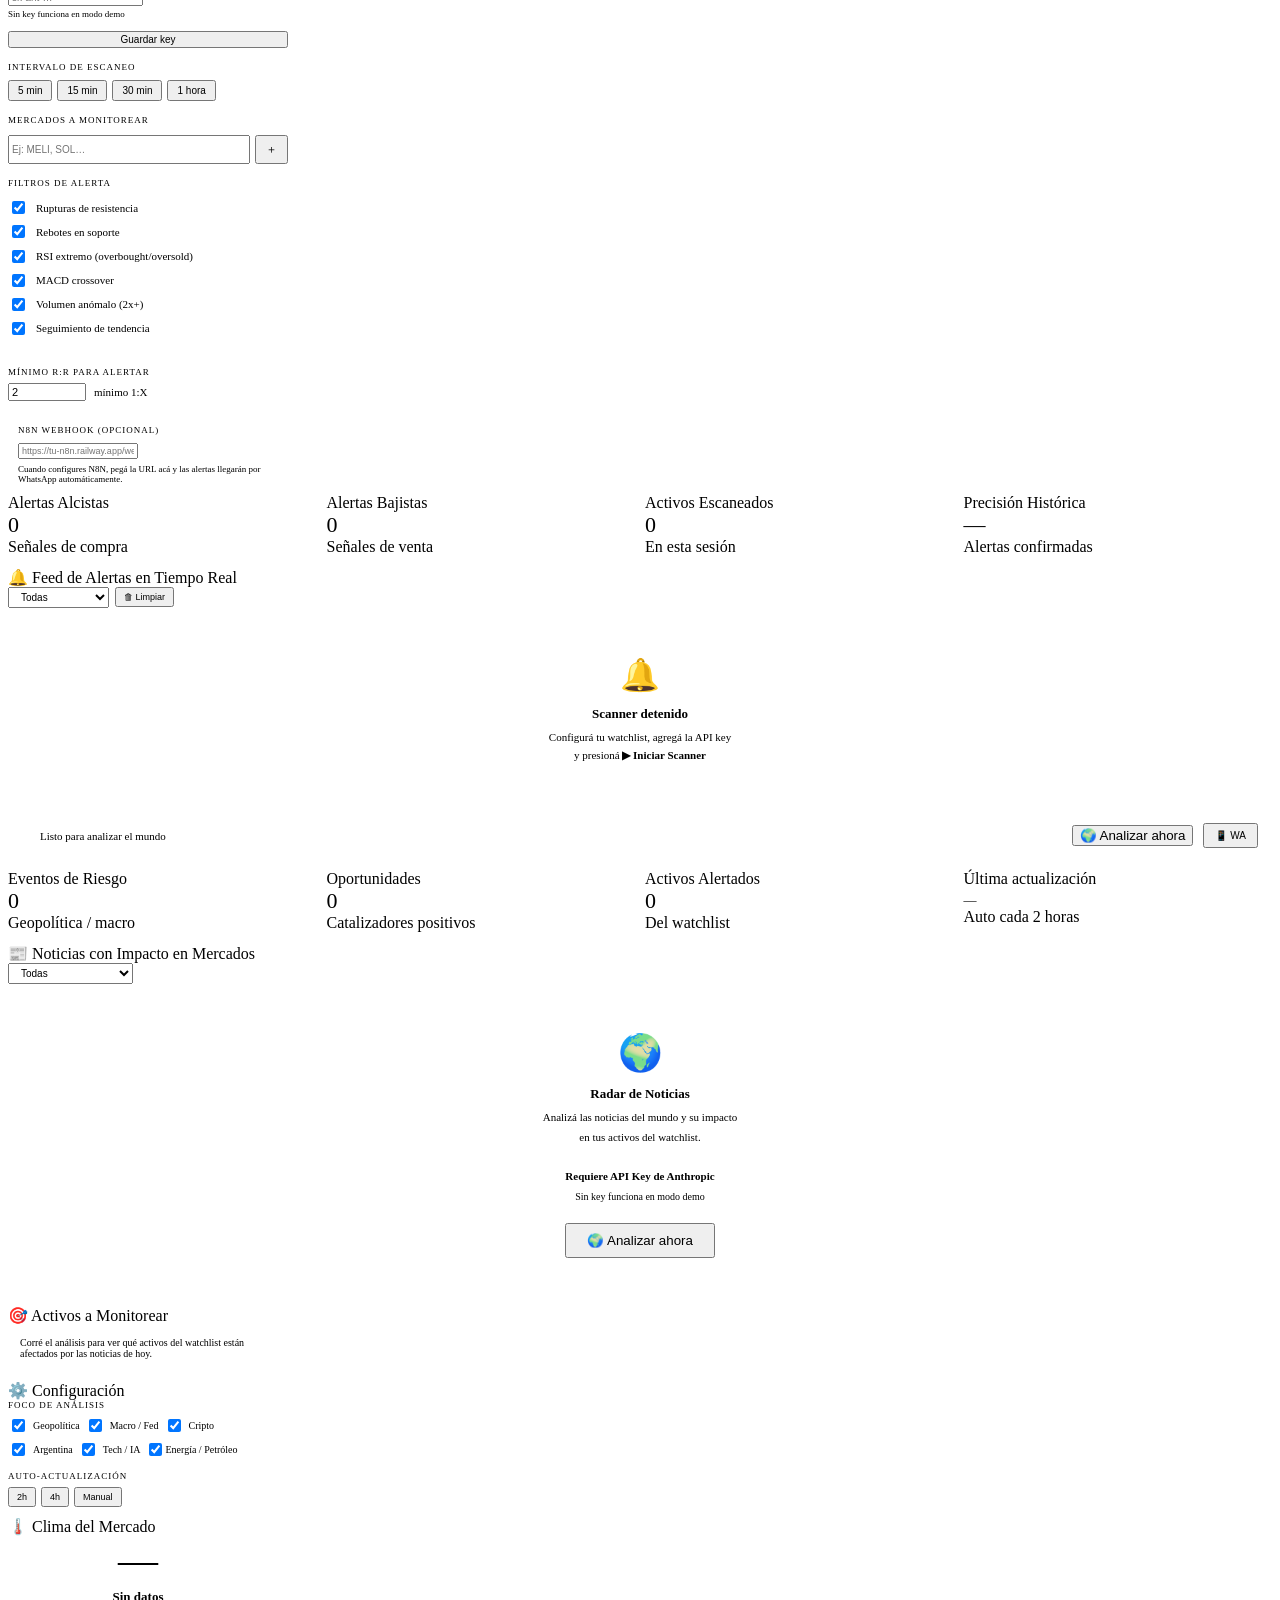
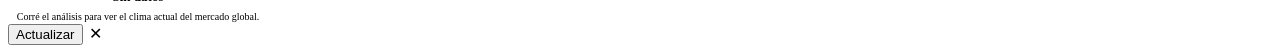
==== commit 7412ed17: "Clean up CSS styles and update font link Removed extensive CSS styles and adjusted font link in inde" ====
--- a/index.html
+++ b/index.html
@@ -13,232 +13,7 @@
 <meta name="apple-mobile-web-app-title" content="TradeDIOS">
 <link rel="apple-touch-icon" href="/icons/icon-192.svg">
 <meta name="description" content="Dashboard profesional de trading con IA, alertas en tiempo real y análisis de patrones.">
-<link href="https://fonts.googleapis.com/css2?family=JetBrains+Mono:wght@300;400;500;700&family=Syne:wght@400;600;700;800&display=swap" rel="stylesheet">
-<style>
-:root{
-  --bg:#090c10;--bg2:#0d1117;--bg3:#161b22;--bg4:#1c2330;
-  --border:#21262d;--border2:#30363d;
-  --text:#e6edf3;--text2:#8b949e;--text3:#484f58;
-  --green:#3fb950;--red:#f85149;--blue:#58a6ff;--blue2:#1f6feb;
-  --yellow:#e3b341;--purple:#bc8cff;--orange:#f0883e;
-  --glow:rgba(88,166,255,0.12);
-}
-*{margin:0;padding:0;box-sizing:border-box;}
-html,body{height:100%;overflow:hidden;}
-body{font-family:'JetBrains Mono',monospace;background:var(--bg);color:var(--text);}
-body::before{content:'';position:fixed;inset:0;pointer-events:none;z-index:0;
-  background-image:linear-gradient(rgba(88,166,255,.025) 1px,transparent 1px),linear-gradient(90deg,rgba(88,166,255,.025) 1px,transparent 1px);
-  background-size:48px 48px;}
-.shell{display:flex;height:100vh;position:relative;z-index:1;}
-
-/* SIDEBAR */
-.sidebar{width:215px;flex-shrink:0;background:var(--bg2);border-right:1px solid var(--border);display:flex;flex-direction:column;}
-.logo{padding:18px 18px 14px;border-bottom:1px solid var(--border);}
-.logo-mark{font-family:'Syne',sans-serif;font-size:18px;font-weight:800;}
-.logo-mark span{color:var(--blue);}
-.logo-ver{font-size:8px;color:var(--text3);letter-spacing:2px;text-transform:uppercase;margin-top:2px;}
-.nav{flex:1;padding:8px 0;overflow-y:auto;}
-.nsec{font-size:9px;color:var(--text3);text-transform:uppercase;letter-spacing:1.5px;padding:10px 18px 4px;}
-.ni{display:flex;align-items:center;gap:9px;padding:9px 18px;font-size:11px;color:var(--text2);cursor:pointer;transition:all .15s;border-left:2px solid transparent;}
-.ni:hover{color:var(--text);background:rgba(255,255,255,.03);}
-.ni.on{color:var(--blue);background:var(--glow);border-left-color:var(--blue);}
-.ni-ic{font-size:13px;width:16px;text-align:center;}
-.nbadge{margin-left:auto;font-size:9px;padding:1px 6px;border-radius:10px;background:rgba(63,185,80,.15);color:var(--green);border:1px solid rgba(63,185,80,.2);}
-.nbadge.warn{background:rgba(240,136,62,.15);color:var(--orange);border-color:rgba(240,136,62,.2);}
-.sb-bot{border-top:1px solid var(--border);padding:12px 16px;}
-
-/* MAIN */
-.main{flex:1;display:flex;flex-direction:column;overflow:hidden;min-width:0;}
-.topbar{height:48px;flex-shrink:0;border-bottom:1px solid var(--border);display:flex;align-items:center;justify-content:space-between;padding:0 20px;background:rgba(9,12,16,.95);backdrop-filter:blur(12px);}
-.ptitle{font-family:'Syne',sans-serif;font-size:14px;font-weight:700;}
-.live-pill{display:flex;align-items:center;gap:5px;padding:2px 9px;border-radius:20px;font-size:9px;letter-spacing:1.5px;background:rgba(63,185,80,.08);border:1px solid rgba(63,185,80,.25);color:var(--green);}
-.pulse{width:5px;height:5px;border-radius:50%;background:var(--green);animation:blink 1.8s infinite;}
-@keyframes blink{0%,100%{opacity:1;}50%{opacity:.2;}}
-.chip{font-size:10px;color:var(--text2);padding:3px 9px;border-radius:4px;background:var(--bg3);border:1px solid var(--border);}
-.content{flex:1;overflow-y:auto;overflow-x:hidden;}
-.page{display:none;padding:16px 20px;}
-.page.on{display:block;animation:fu .2s ease;}
-@keyframes fu{from{opacity:0;transform:translateY(5px);}to{opacity:1;transform:none;}}
-
-/* GRID */
-.row{display:flex;gap:12px;margin-bottom:12px;}
-.row>*{min-width:0;}
-.col{flex:1;}.col2{flex:2;}.col3{flex:3;}
-.kpi-row{display:grid;gap:10px;margin-bottom:12px;}
-.k4{grid-template-columns:repeat(4,1fr);}
-.k3{grid-template-columns:repeat(3,1fr);}
-.k5{grid-template-columns:repeat(5,1fr);}
-.kpi{background:var(--bg2);border:1px solid var(--border);border-radius:7px;padding:12px 14px;position:relative;overflow:hidden;}
-.kpi::after{content:'';position:absolute;top:0;left:0;right:0;height:2px;}
-.kpi.g::after{background:var(--green);}.kpi.b::after{background:var(--blue);}
-.kpi.y::after{background:var(--yellow);}.kpi.r::after{background:var(--red);}
-.kpi.p::after{background:var(--purple);}.kpi.o::after{background:var(--orange);}
-.kl{font-size:9px;text-transform:uppercase;letter-spacing:1.5px;color:var(--text3);margin-bottom:5px;}
-.kv{font-size:20px;font-weight:800;font-family:'Syne',sans-serif;}
-.kv.g{color:var(--green);}.kv.b{color:var(--blue);}.kv.y{color:var(--yellow);}
-.kv.r{color:var(--red);}.kv.p{color:var(--purple);}.kv.o{color:var(--orange);}
-.ks{font-size:9px;color:var(--text3);margin-top:3px;}
-
-/* CARD */
-.card{background:var(--bg2);border:1px solid var(--border);border-radius:7px;overflow:hidden;display:flex;flex-direction:column;}
-.ch{padding:10px 14px;border-bottom:1px solid var(--border);display:flex;align-items:center;justify-content:space-between;flex-shrink:0;}
-.ct{font-family:'Syne',sans-serif;font-size:11px;font-weight:700;text-transform:uppercase;letter-spacing:.8px;}
-.ctag{font-size:9px;padding:2px 7px;border-radius:4px;background:var(--bg3);color:var(--text3);border:1px solid var(--border);}
-.ctag.gr{background:rgba(63,185,80,.1);color:var(--green);border-color:rgba(63,185,80,.25);}
-.ctag.rd{background:rgba(248,81,73,.1);color:var(--red);border-color:rgba(248,81,73,.25);}
-.ctag.bl{background:var(--glow);color:var(--blue);border-color:rgba(88,166,255,.25);}
-.ctag.pu{background:rgba(188,140,255,.1);color:var(--purple);border-color:rgba(188,140,255,.25);}
-.cb{padding:12px 14px;flex:1;}
-.cb.p0{padding:0;}
-
-/* FORM */
-.fg{display:flex;flex-direction:column;gap:3px;}
-.fl{font-size:9px;text-transform:uppercase;letter-spacing:1px;color:var(--text3);}
-.fi{background:var(--bg3);border:1px solid var(--border);border-radius:4px;padding:6px 9px;color:var(--text);font-family:'JetBrains Mono',monospace;font-size:11px;outline:none;transition:border-color .2s;width:100%;}
-.fi:focus{border-color:var(--blue);}
-.fgrid{display:grid;gap:8px;margin-bottom:8px;}
-.g3{grid-template-columns:repeat(3,1fr);}
-.g2{grid-template-columns:repeat(2,1fr);}
-.btn{padding:6px 14px;border-radius:4px;border:none;font-family:'JetBrains Mono',monospace;font-size:11px;cursor:pointer;transition:all .15s;}
-.bp{background:var(--blue2);color:#fff;}.bp:hover{background:var(--blue);}
-.bg2b{background:var(--bg3);color:var(--text2);border:1px solid var(--border);}.bg2b:hover{color:var(--text);}
-.bd{background:rgba(248,81,73,.1);color:var(--red);border:1px solid rgba(248,81,73,.25);font-size:10px;padding:3px 8px;}
-.bwa{background:#25d366;color:#fff;border:none;}.bwa:hover{background:#22c15e;}
-.bpu{background:rgba(188,140,255,.1);color:var(--purple);border:1px solid rgba(188,140,255,.25);}
-
-/* TABLE */
-.tt{width:100%;border-collapse:collapse;font-size:11px;}
-.tt th{padding:7px 10px;font-size:9px;text-transform:uppercase;letter-spacing:1px;color:var(--text3);border-bottom:1px solid var(--border);text-align:left;font-weight:400;}
-.tt td{padding:8px 10px;border-bottom:1px solid var(--border);color:var(--text2);}
-.tt tr:hover td{background:rgba(255,255,255,.015);}
-.tt tr:last-child td{border-bottom:none;}
-.bl2{background:rgba(63,185,80,.1);color:var(--green);padding:1px 6px;border-radius:3px;font-size:9px;}
-.bs2{background:rgba(248,81,73,.1);color:var(--red);padding:1px 6px;border-radius:3px;font-size:9px;}
-.pw{color:var(--green);font-weight:700;}.pl{color:var(--red);font-weight:700;}
-
-/* DOTS */
-.dot{width:7px;height:7px;border-radius:50%;flex-shrink:0;}
-.dot.h{background:var(--red);box-shadow:0 0 5px rgba(248,81,73,.6);}
-.dot.m{background:var(--yellow);}.dot.l{background:var(--green);}
-.ev{display:flex;align-items:center;gap:10px;padding:8px 0;border-bottom:1px solid var(--border);font-size:11px;}
-.ev:last-child{border-bottom:none;}
-
-/* CHECKLIST */
-.chk-item{display:flex;align-items:flex-start;gap:10px;padding:10px;border-radius:5px;border:1px solid var(--border);background:var(--bg3);margin-bottom:7px;cursor:pointer;transition:all .2s;}
-.chk-item.checked{border-color:rgba(63,185,80,.3);background:rgba(63,185,80,.04);}
-.chk-box{width:18px;height:18px;border-radius:4px;border:2px solid var(--border2);flex-shrink:0;display:flex;align-items:center;justify-content:center;font-size:11px;transition:all .2s;margin-top:1px;}
-.chk-item.checked .chk-box{border-color:var(--green);background:rgba(63,185,80,.2);color:var(--green);}
-.pb{height:4px;background:var(--bg3);border-radius:2px;overflow:hidden;}
-.pf{height:100%;border-radius:2px;transition:width .35s ease;}
-.pf.g{background:var(--green);}.pf.b{background:var(--blue);}.pf.y{background:var(--yellow);}
-
-/* EMOTION */
-.emo-row{display:flex;gap:7px;margin:8px 0;}
-.emo-btn{flex:1;padding:8px 4px;border-radius:5px;border:1px solid var(--border);background:var(--bg3);cursor:pointer;text-align:center;transition:all .2s;}
-.emo-btn:hover{border-color:var(--border2);}
-.emo-btn.sel{border-color:var(--blue);background:var(--glow);}
-
-/* AI */
-.ai-bubble{background:var(--bg3);border:1px solid var(--border);border-radius:6px;padding:12px;margin-bottom:10px;position:relative;}
-.ai-bubble::before{content:'';position:absolute;left:0;top:0;bottom:0;width:3px;background:var(--purple);border-radius:3px 0 0 3px;}
-.ai-body{font-size:11px;color:var(--text2);line-height:1.7;}
-.ai-body strong{color:var(--text);}
-.ai-tags{display:flex;gap:6px;flex-wrap:wrap;margin-top:8px;}
-.ai-tag{font-size:9px;padding:2px 7px;border-radius:3px;}
-.ai-tag.bull{background:rgba(63,185,80,.1);color:var(--green);border:1px solid rgba(63,185,80,.2);}
-.ai-tag.bear{background:rgba(248,81,73,.1);color:var(--red);border:1px solid rgba(248,81,73,.2);}
-.ai-tag.neu{background:rgba(88,166,255,.1);color:var(--blue);border:1px solid rgba(88,166,255,.2);}
-.spinner{width:16px;height:16px;border:2px solid var(--border2);border-top-color:var(--purple);border-radius:50%;animation:spin .8s linear infinite;}
-@keyframes spin{to{transform:rotate(360deg);}}
-
-/* INSIGHT */
-.ins{display:flex;gap:10px;padding:10px;border-radius:5px;border:1px solid var(--border);background:var(--bg3);margin-bottom:7px;font-size:11px;}
-.ins.warn{border-color:rgba(227,179,65,.2);background:rgba(227,179,65,.03);}
-.ins.good{border-color:rgba(63,185,80,.2);background:rgba(63,185,80,.03);}
-.ins.info{border-color:rgba(88,166,255,.2);background:rgba(88,166,255,.03);}
-.ins-ico{font-size:15px;flex-shrink:0;margin-top:1px;}
-.ins-txt{flex:1;line-height:1.6;color:var(--text2);}
-.ins-txt strong{color:var(--text);}
-
-/* LEADERBOARD */
-.lb-row{display:flex;align-items:center;gap:10px;padding:10px 14px;border-bottom:1px solid var(--border);font-size:11px;transition:background .15s;}
-.lb-row:hover{background:rgba(255,255,255,.015);}
-.lb-row:last-child{border-bottom:none;}
-.lb-rank{width:22px;font-weight:700;font-size:16px;}
-.lb-av{width:28px;height:28px;border-radius:50%;display:flex;align-items:center;justify-content:center;font-size:11px;font-weight:800;color:#fff;font-family:'Syne',sans-serif;flex-shrink:0;}
-.lb-name{flex:1;font-weight:600;}
-.lb-me{color:var(--blue)!important;}
-
-/* SYM TABS */
-.sym-tabs{display:flex;gap:5px;flex-wrap:wrap;}
-.st{padding:3px 9px;border-radius:4px;font-size:10px;cursor:pointer;background:var(--bg3);color:var(--text2);border:1px solid var(--border);transition:all .15s;}
-.st:hover{color:var(--text);}
-.st.on{background:var(--glow);color:var(--blue);border-color:rgba(88,166,255,.4);}
-.cat-btn.on{color:var(--blue)!important;border-color:rgba(88,166,255,.4)!important;background:var(--glow)!important;}
-
-/* RISK */
-.cgrid{display:grid;grid-template-columns:1fr 1fr;gap:10px;}
-.rbox{background:var(--bg3);border:1px solid var(--border);border-radius:6px;padding:12px;margin-top:10px;}
-.rr{display:flex;justify-content:space-between;align-items:center;padding:6px 0;border-bottom:1px solid var(--border);font-size:11px;}
-.rr:last-child{border-bottom:none;}
-.rl{color:var(--text2);}.rv{color:var(--text);font-weight:700;}
-.rv.big{font-size:18px;color:var(--blue);font-family:'Syne',sans-serif;}
-.rv.ok{color:var(--green);}.rv.bad{color:var(--red);}
-
-/* MOD */
-.mgrid{display:grid;grid-template-columns:repeat(2,1fr);gap:10px;}
-.mod{background:var(--bg3);border:1px solid var(--border);border-radius:6px;padding:12px;cursor:pointer;transition:all .2s;user-select:none;}
-.mod:hover{border-color:var(--border2);}
-.mod.done{border-color:rgba(63,185,80,.3);}
-
-#eqCanvas{width:100%;height:130px;display:block;}
-::-webkit-scrollbar{width:3px;height:3px;}
-::-webkit-scrollbar-track{background:transparent;}
-::-webkit-scrollbar-thumb{background:var(--border2);border-radius:2px;}
-
-/* ONBOARDING MODAL */
-.overlay{position:fixed;inset:0;background:rgba(0,0,0,.8);z-index:9999;display:flex;align-items:center;justify-content:center;backdrop-filter:blur(6px);}
-.overlay.hide{display:none;}
-.modal{background:var(--bg2);border:1px solid var(--border2);border-radius:12px;padding:28px;width:420px;max-width:95vw;}
-.modal-title{font-family:'Syne',sans-serif;font-size:20px;font-weight:800;margin-bottom:6px;}
-.modal-sub{font-size:12px;color:var(--text2);line-height:1.6;margin-bottom:20px;}
-
-/* ── PWA INSTALL BANNER ─────────────────────────── */
-#pwa-banner{
-  display:none;position:fixed;bottom:16px;left:50%;transform:translateX(-50%);
-  z-index:9998;background:var(--bg2);border:1px solid var(--blue);border-radius:10px;
-  padding:12px 16px;display:flex;align-items:center;gap:12px;
-  box-shadow:0 4px 24px rgba(0,0,0,.5);min-width:280px;max-width:380px;
-  animation:slideUp .3s ease;
-}
-@keyframes slideUp{from{opacity:0;transform:translateX(-50%) translateY(20px);}to{opacity:1;transform:translateX(-50%) translateY(0);}}
-#pwa-banner.hide{display:none!important;}
-.pwa-ico{font-size:28px;flex-shrink:0;}
-.pwa-txt{flex:1;}
-.pwa-txt strong{font-size:12px;color:var(--text);display:block;margin-bottom:2px;}
-.pwa-txt span{font-size:10px;color:var(--text3);}
-.pwa-btns{display:flex;flex-direction:column;gap:5px;flex-shrink:0;}
-.pwa-install{padding:5px 12px;background:var(--blue);color:#fff;border:none;border-radius:5px;font-size:10px;font-weight:700;cursor:pointer;font-family:inherit;}
-.pwa-later{padding:3px 12px;background:none;color:var(--text3);border:none;font-size:9px;cursor:pointer;font-family:inherit;}
-
-/* ── PWA UPDATE TOAST ───────────────────────────── */
-#pwa-update{
-  display:none;position:fixed;top:56px;right:16px;z-index:9997;
-  background:var(--bg2);border:1px solid var(--green);border-radius:8px;
-  padding:10px 14px;display:flex;align-items:center;gap:10px;
-  box-shadow:0 4px 20px rgba(0,0,0,.5);font-size:11px;
-  animation:slideDown .3s ease;
-}
-@keyframes slideDown{from{opacity:0;transform:translateY(-10px);}to{opacity:1;transform:translateY(0);}}
-#pwa-update.hide{display:none!important;}
-.pwa-update-txt{flex:1;color:var(--text2);}
-.pwa-update-txt strong{color:var(--green);display:block;margin-bottom:1px;}
-.pwa-reload{padding:4px 10px;background:rgba(63,185,80,.15);color:var(--green);border:1px solid rgba(63,185,80,.3);border-radius:4px;font-size:9px;font-weight:700;cursor:pointer;font-family:inherit;}
-
-/* Safe area para notch del iPhone */
-.main{padding-top:env(safe-area-inset-top);}
-body{padding-bottom:env(safe-area-inset-bottom);}
-</style>
+<link href="https://fonts.googleapis.com/css2?family=JetBrains+Mono:wght@300;400;500;700&family=Syne:wght@400;600;700;800&display=swap" rel="stylesheet">}
 <script>
 function finishOnboarding(){
   var nameEl = document.getElementById('ob-name');
@@ -3245,106 +3020,7 @@
   <button class="pwa-later" onclick="document.getElementById('pwa-update').classList.add('hide')" style="background:none;border:none;color:var(--text3);cursor:pointer;font-size:16px;padding:0 2px">✕</button>
 </div>
 
-<script>
-// ── PWA SERVICE WORKER + INSTALL ─────────────────────
-let deferredPrompt = null;
-
-// Register service worker
-if ('serviceWorker' in navigator) {
-  navigator.serviceWorker.register('/sw.js')
-    .then(reg => {
-      console.log('[TradeDIOS] SW registrado:', reg.scope);
-      // Escuchar actualizaciones
-      reg.addEventListener('updatefound', () => {
-        const newWorker = reg.installing;
-        newWorker.addEventListener('statechange', () => {
-          if (newWorker.state === 'installed' && navigator.serviceWorker.controller) {
-            // Hay una nueva versión lista
-            showUpdateToast();
-          }
-        });
-      });
-    })
-    .catch(err => console.log('[TradeDIOS] SW error:', err));
-
-  // Escuchar mensajes del SW
-  navigator.serviceWorker.addEventListener('message', e => {
-    if (e.data?.type === 'SW_UPDATED') showUpdateToast();
-    if (e.data?.type === 'NAVIGATE') {
-      const nav = document.querySelector(`.ni[onclick*="${e.data.page}"]`);
-      if (nav) go(nav, e.data.page);
-    }
-  });
-}
-
-// Capturar el evento de instalación nativa
-window.addEventListener('beforeinstallprompt', e => {
-  e.preventDefault();
-  deferredPrompt = e;
-  // Mostrar banner solo si no lo descartaron antes
-  if (!localStorage.getItem('pwa-dismissed')) {
-    setTimeout(() => {
-      document.getElementById('pwa-banner').classList.remove('hide');
-    }, 3000); // 3s después de cargar
-  }
-});
-
-// Instalar PWA
-async function installPWA() {
-  if (!deferredPrompt) {
-    // iOS: mostrar instrucciones manuales
-    showIOSInstructions();
-    return;
-  }
-  deferredPrompt.prompt();
-  const { outcome } = await deferredPrompt.userChoice;
-  console.log('[TradeDIOS] Install outcome:', outcome);
-  deferredPrompt = null;
-  dismissBanner();
-}
-
-function dismissBanner() {
-  document.getElementById('pwa-banner').classList.add('hide');
-  localStorage.setItem('pwa-dismissed', '1');
-}
-
-function showUpdateToast() {
-  document.getElementById('pwa-update').classList.remove('hide');
-}
-
-// iOS no soporta beforeinstallprompt — mostramos instrucciones
-function showIOSInstructions() {
-  const isIOS = /iPad|iPhone|iPod/.test(navigator.userAgent);
-  if (isIOS) {
-    alert('Para instalar TradeDIOS en iOS:\n\n1. Tocá el botón Compartir ( ↑ ) en Safari\n2. Seleccioná "Agregar a pantalla de inicio"\n3. Tocá "Agregar"\n\n¡Listo! Vas a tener el ícono de TradeDIOS en tu pantalla.');
-  } else {
-    alert('En Android:\n\n1. Tocá el menú ⋮ del navegador\n2. Seleccioná "Agregar a pantalla de inicio" o "Instalar app"\n3. Confirmá\n\n¡Listo!');
-  }
-}
-
-// Detectar si ya está instalado como PWA
-window.addEventListener('appinstalled', () => {
-  console.log('[TradeDIOS] App instalada como PWA ✅');
-  dismissBanner();
-  // Pequeña celebración
-  setTimeout(() => {
-    const chip = document.getElementById('streak-chip');
-    if (chip) { const orig = chip.textContent; chip.textContent = '📱 App instalada ✅'; setTimeout(()=>chip.textContent=orig, 3000); }
-  }, 500);
-});
-
-// Shortcut navigation desde el manifest
-const urlParams = new URLSearchParams(window.location.search);
-const initPage = urlParams.get('page');
-if (initPage) {
-  window.addEventListener('DOMContentLoaded', () => {
-    setTimeout(() => {
-      const nav = document.querySelector(`.ni[onclick*="${initPage}"]`);
-      if (nav) go(nav, initPage);
-    }, 800);
-  });
-}
-</script>
+
 
 <!-- ═══ PWA STANDALONE — MANIFEST + SW EMBEBIDOS ═══ -->
 <script>
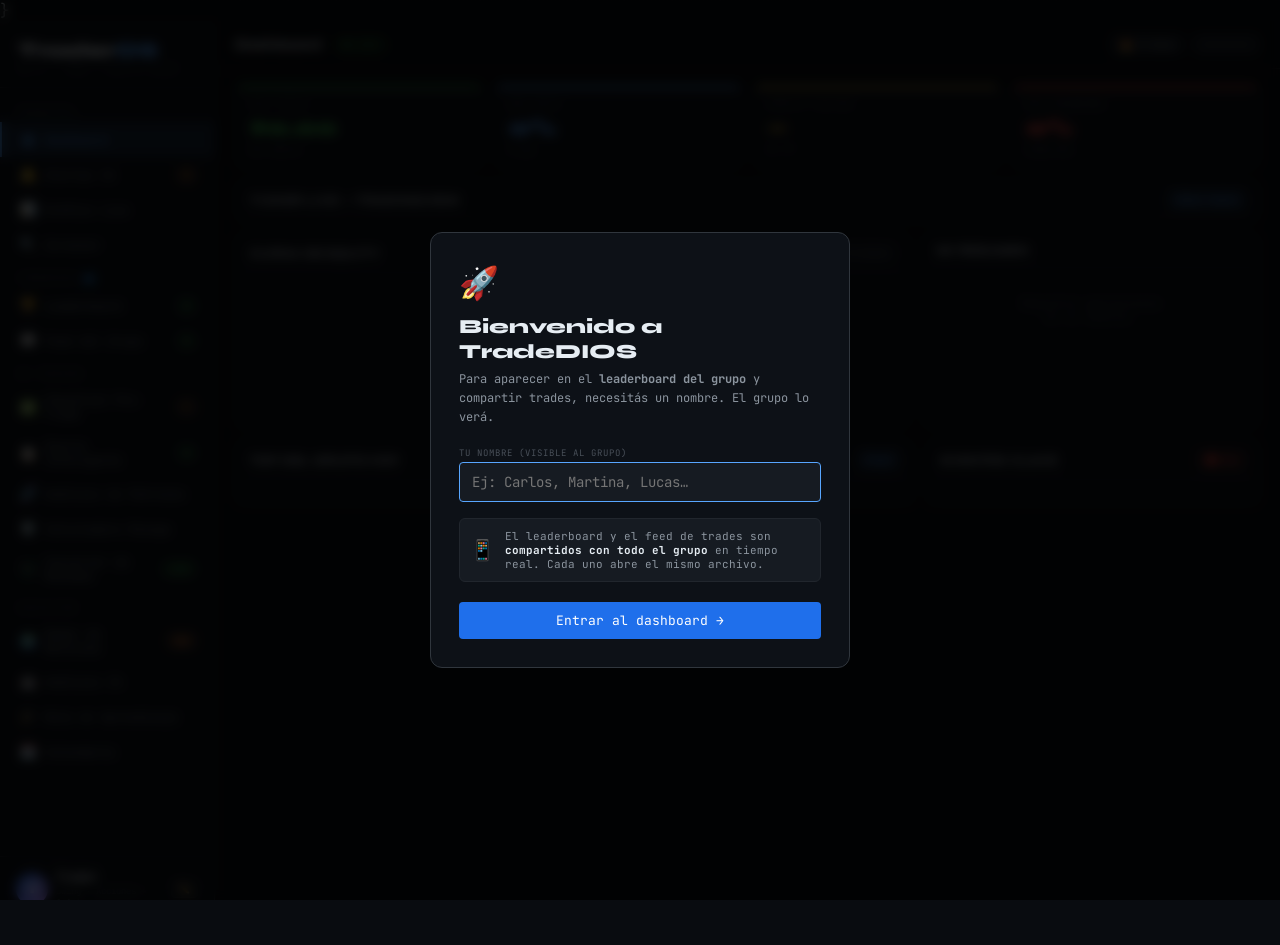
==== commit 34cb1281: "Fix head tag formatting in index.html" ====
--- a/index.html
+++ b/index.html
@@ -1,6 +1,6 @@
 <!DOCTYPE html>
 <html lang="es">
-<head>
+<head> <link rel="stylesheet" href="style.css">
 <meta charset="UTF-8">
 <meta name="viewport" content="width=device-width, initial-scale=1.0, viewport-fit=cover">
 <title>TradeDIOS v3 — Dashboard Pro</title>
@@ -3135,6 +3135,6 @@
   <button onclick="location.reload()" style="padding:4px 10px;background:rgba(63,185,80,.15);color:#3fb950;border:1px solid rgba(63,185,80,.3);border-radius:4px;font-size:9px;font-weight:700;cursor:pointer;font-family:inherit;flex-shrink:0">Actualizar</button>
   <button onclick="this.parentElement.style.display='none'" style="background:none;border:none;color:#484f58;cursor:pointer;font-size:16px;padding:0 2px;flex-shrink:0">✕</button>
 </div>
-
+<script src="script.js"></script>
 </body>
 </html>
--- a/style.css
+++ b/style.css
@@ -0,0 +1,223 @@
+:root{
+  --bg:#090c10;--bg2:#0d1117;--bg3:#161b22;--bg4:#1c2330;
+  --border:#21262d;--border2:#30363d;
+  --text:#e6edf3;--text2:#8b949e;--text3:#484f58;
+  --green:#3fb950;--red:#f85149;--blue:#58a6ff;--blue2:#1f6feb;
+  --yellow:#e3b341;--purple:#bc8cff;--orange:#f0883e;
+  --glow:rgba(88,166,255,0.12);
+}
+*{margin:0;padding:0;box-sizing:border-box;}
+html,body{height:100%;overflow:hidden;}
+body{font-family:'JetBrains Mono',monospace;background:var(--bg);color:var(--text);}
+body::before{content:'';position:fixed;inset:0;pointer-events:none;z-index:0;
+  background-image:linear-gradient(rgba(88,166,255,.025) 1px,transparent 1px),linear-gradient(90deg,rgba(88,166,255,.025) 1px,transparent 1px);
+  background-size:48px 48px;}
+.shell{display:flex;height:100vh;position:relative;z-index:1;}
+
+/* SIDEBAR */
+.sidebar{width:215px;flex-shrink:0;background:var(--bg2);border-right:1px solid var(--border);display:flex;flex-direction:column;}
+.logo{padding:18px 18px 14px;border-bottom:1px solid var(--border);}
+.logo-mark{font-family:'Syne',sans-serif;font-size:18px;font-weight:800;}
+.logo-mark span{color:var(--blue);}
+.logo-ver{font-size:8px;color:var(--text3);letter-spacing:2px;text-transform:uppercase;margin-top:2px;}
+.nav{flex:1;padding:8px 0;overflow-y:auto;}
+.nsec{font-size:9px;color:var(--text3);text-transform:uppercase;letter-spacing:1.5px;padding:10px 18px 4px;}
+.ni{display:flex;align-items:center;gap:9px;padding:9px 18px;font-size:11px;color:var(--text2);cursor:pointer;transition:all .15s;border-left:2px solid transparent;}
+.ni:hover{color:var(--text);background:rgba(255,255,255,.03);}
+.ni.on{color:var(--blue);background:var(--glow);border-left-color:var(--blue);}
+.ni-ic{font-size:13px;width:16px;text-align:center;}
+.nbadge{margin-left:auto;font-size:9px;padding:1px 6px;border-radius:10px;background:rgba(63,185,80,.15);color:var(--green);border:1px solid rgba(63,185,80,.2);}
+.nbadge.warn{background:rgba(240,136,62,.15);color:var(--orange);border-color:rgba(240,136,62,.2);}
+.sb-bot{border-top:1px solid var(--border);padding:12px 16px;}
+
+/* MAIN */
+.main{flex:1;display:flex;flex-direction:column;overflow:hidden;min-width:0;}
+.topbar{height:48px;flex-shrink:0;border-bottom:1px solid var(--border);display:flex;align-items:center;justify-content:space-between;padding:0 20px;background:rgba(9,12,16,.95);backdrop-filter:blur(12px);}
+.ptitle{font-family:'Syne',sans-serif;font-size:14px;font-weight:700;}
+.live-pill{display:flex;align-items:center;gap:5px;padding:2px 9px;border-radius:20px;font-size:9px;letter-spacing:1.5px;background:rgba(63,185,80,.08);border:1px solid rgba(63,185,80,.25);color:var(--green);}
+.pulse{width:5px;height:5px;border-radius:50%;background:var(--green);animation:blink 1.8s infinite;}
+@keyframes blink{0%,100%{opacity:1;}50%{opacity:.2;}}
+.chip{font-size:10px;color:var(--text2);padding:3px 9px;border-radius:4px;background:var(--bg3);border:1px solid var(--border);}
+.content{flex:1;overflow-y:auto;overflow-x:hidden;}
+.page{display:none;padding:16px 20px;}
+.page.on{display:block;animation:fu .2s ease;}
+@keyframes fu{from{opacity:0;transform:translateY(5px);}to{opacity:1;transform:none;}}
+
+/* GRID */
+.row{display:flex;gap:12px;margin-bottom:12px;}
+.row>*{min-width:0;}
+.col{flex:1;}.col2{flex:2;}.col3{flex:3;}
+.kpi-row{display:grid;gap:10px;margin-bottom:12px;}
+.k4{grid-template-columns:repeat(4,1fr);}
+.k3{grid-template-columns:repeat(3,1fr);}
+.k5{grid-template-columns:repeat(5,1fr);}
+.kpi{background:var(--bg2);border:1px solid var(--border);border-radius:7px;padding:12px 14px;position:relative;overflow:hidden;}
+.kpi::after{content:'';position:absolute;top:0;left:0;right:0;height:2px;}
+.kpi.g::after{background:var(--green);}.kpi.b::after{background:var(--blue);}
+.kpi.y::after{background:var(--yellow);}.kpi.r::after{background:var(--red);}
+.kpi.p::after{background:var(--purple);}.kpi.o::after{background:var(--orange);}
+.kl{font-size:9px;text-transform:uppercase;letter-spacing:1.5px;color:var(--text3);margin-bottom:5px;}
+.kv{font-size:20px;font-weight:800;font-family:'Syne',sans-serif;}
+.kv.g{color:var(--green);}.kv.b{color:var(--blue);}.kv.y{color:var(--yellow);}
+.kv.r{color:var(--red);}.kv.p{color:var(--purple);}.kv.o{color:var(--orange);}
+.ks{font-size:9px;color:var(--text3);margin-top:3px;}
+
+/* CARD */
+.card{background:var(--bg2);border:1px solid var(--border);border-radius:7px;overflow:hidden;display:flex;flex-direction:column;}
+.ch{padding:10px 14px;border-bottom:1px solid var(--border);display:flex;align-items:center;justify-content:space-between;flex-shrink:0;}
+.ct{font-family:'Syne',sans-serif;font-size:11px;font-weight:700;text-transform:uppercase;letter-spacing:.8px;}
+.ctag{font-size:9px;padding:2px 7px;border-radius:4px;background:var(--bg3);color:var(--text3);border:1px solid var(--border);}
+.ctag.gr{background:rgba(63,185,80,.1);color:var(--green);border-color:rgba(63,185,80,.25);}
+.ctag.rd{background:rgba(248,81,73,.1);color:var(--red);border-color:rgba(248,81,73,.25);}
+.ctag.bl{background:var(--glow);color:var(--blue);border-color:rgba(88,166,255,.25);}
+.ctag.pu{background:rgba(188,140,255,.1);color:var(--purple);border-color:rgba(188,140,255,.25);}
+.cb{padding:12px 14px;flex:1;}
+.cb.p0{padding:0;}
+
+/* FORM */
+.fg{display:flex;flex-direction:column;gap:3px;}
+.fl{font-size:9px;text-transform:uppercase;letter-spacing:1px;color:var(--text3);}
+.fi{background:var(--bg3);border:1px solid var(--border);border-radius:4px;padding:6px 9px;color:var(--text);font-family:'JetBrains Mono',monospace;font-size:11px;outline:none;transition:border-color .2s;width:100%;}
+.fi:focus{border-color:var(--blue);}
+.fgrid{display:grid;gap:8px;margin-bottom:8px;}
+.g3{grid-template-columns:repeat(3,1fr);}
+.g2{grid-template-columns:repeat(2,1fr);}
+.btn{padding:6px 14px;border-radius:4px;border:none;font-family:'JetBrains Mono',monospace;font-size:11px;cursor:pointer;transition:all .15s;}
+.bp{background:var(--blue2);color:#fff;}.bp:hover{background:var(--blue);}
+.bg2b{background:var(--bg3);color:var(--text2);border:1px solid var(--border);}.bg2b:hover{color:var(--text);}
+.bd{background:rgba(248,81,73,.1);color:var(--red);border:1px solid rgba(248,81,73,.25);font-size:10px;padding:3px 8px;}
+.bwa{background:#25d366;color:#fff;border:none;}.bwa:hover{background:#22c15e;}
+.bpu{background:rgba(188,140,255,.1);color:var(--purple);border:1px solid rgba(188,140,255,.25);}
+
+/* TABLE */
+.tt{width:100%;border-collapse:collapse;font-size:11px;}
+.tt th{padding:7px 10px;font-size:9px;text-transform:uppercase;letter-spacing:1px;color:var(--text3);border-bottom:1px solid var(--border);text-align:left;font-weight:400;}
+.tt td{padding:8px 10px;border-bottom:1px solid var(--border);color:var(--text2);}
+.tt tr:hover td{background:rgba(255,255,255,.015);}
+.tt tr:last-child td{border-bottom:none;}
+.bl2{background:rgba(63,185,80,.1);color:var(--green);padding:1px 6px;border-radius:3px;font-size:9px;}
+.bs2{background:rgba(248,81,73,.1);color:var(--red);padding:1px 6px;border-radius:3px;font-size:9px;}
+.pw{color:var(--green);font-weight:700;}.pl{color:var(--red);font-weight:700;}
+
+/* DOTS */
+.dot{width:7px;height:7px;border-radius:50%;flex-shrink:0;}
+.dot.h{background:var(--red);box-shadow:0 0 5px rgba(248,81,73,.6);}
+.dot.m{background:var(--yellow);}.dot.l{background:var(--green);}
+.ev{display:flex;align-items:center;gap:10px;padding:8px 0;border-bottom:1px solid var(--border);font-size:11px;}
+.ev:last-child{border-bottom:none;}
+
+/* CHECKLIST */
+.chk-item{display:flex;align-items:flex-start;gap:10px;padding:10px;border-radius:5px;border:1px solid var(--border);background:var(--bg3);margin-bottom:7px;cursor:pointer;transition:all .2s;}
+.chk-item.checked{border-color:rgba(63,185,80,.3);background:rgba(63,185,80,.04);}
+.chk-box{width:18px;height:18px;border-radius:4px;border:2px solid var(--border2);flex-shrink:0;display:flex;align-items:center;justify-content:center;font-size:11px;transition:all .2s;margin-top:1px;}
+.chk-item.checked .chk-box{border-color:var(--green);background:rgba(63,185,80,.2);color:var(--green);}
+.pb{height:4px;background:var(--bg3);border-radius:2px;overflow:hidden;}
+.pf{height:100%;border-radius:2px;transition:width .35s ease;}
+.pf.g{background:var(--green);}.pf.b{background:var(--blue);}.pf.y{background:var(--yellow);}
+
+/* EMOTION */
+.emo-row{display:flex;gap:7px;margin:8px 0;}
+.emo-btn{flex:1;padding:8px 4px;border-radius:5px;border:1px solid var(--border);background:var(--bg3);cursor:pointer;text-align:center;transition:all .2s;}
+.emo-btn:hover{border-color:var(--border2);}
+.emo-btn.sel{border-color:var(--blue);background:var(--glow);}
+
+/* AI */
+.ai-bubble{background:var(--bg3);border:1px solid var(--border);border-radius:6px;padding:12px;margin-bottom:10px;position:relative;}
+.ai-bubble::before{content:'';position:absolute;left:0;top:0;bottom:0;width:3px;background:var(--purple);border-radius:3px 0 0 3px;}
+.ai-body{font-size:11px;color:var(--text2);line-height:1.7;}
+.ai-body strong{color:var(--text);}
+.ai-tags{display:flex;gap:6px;flex-wrap:wrap;margin-top:8px;}
+.ai-tag{font-size:9px;padding:2px 7px;border-radius:3px;}
+.ai-tag.bull{background:rgba(63,185,80,.1);color:var(--green);border:1px solid rgba(63,185,80,.2);}
+.ai-tag.bear{background:rgba(248,81,73,.1);color:var(--red);border:1px solid rgba(248,81,73,.2);}
+.ai-tag.neu{background:rgba(88,166,255,.1);color:var(--blue);border:1px solid rgba(88,166,255,.2);}
+.spinner{width:16px;height:16px;border:2px solid var(--border2);border-top-color:var(--purple);border-radius:50%;animation:spin .8s linear infinite;}
+@keyframes spin{to{transform:rotate(360deg);}}
+
+/* INSIGHT */
+.ins{display:flex;gap:10px;padding:10px;border-radius:5px;border:1px solid var(--border);background:var(--bg3);margin-bottom:7px;font-size:11px;}
+.ins.warn{border-color:rgba(227,179,65,.2);background:rgba(227,179,65,.03);}
+.ins.good{border-color:rgba(63,185,80,.2);background:rgba(63,185,80,.03);}
+.ins.info{border-color:rgba(88,166,255,.2);background:rgba(88,166,255,.03);}
+.ins-ico{font-size:15px;flex-shrink:0;margin-top:1px;}
+.ins-txt{flex:1;line-height:1.6;color:var(--text2);}
+.ins-txt strong{color:var(--text);}
+
+/* LEADERBOARD */
+.lb-row{display:flex;align-items:center;gap:10px;padding:10px 14px;border-bottom:1px solid var(--border);font-size:11px;transition:background .15s;}
+.lb-row:hover{background:rgba(255,255,255,.015);}
+.lb-row:last-child{border-bottom:none;}
+.lb-rank{width:22px;font-weight:700;font-size:16px;}
+.lb-av{width:28px;height:28px;border-radius:50%;display:flex;align-items:center;justify-content:center;font-size:11px;font-weight:800;color:#fff;font-family:'Syne',sans-serif;flex-shrink:0;}
+.lb-name{flex:1;font-weight:600;}
+.lb-me{color:var(--blue)!important;}
+
+/* SYM TABS */
+.sym-tabs{display:flex;gap:5px;flex-wrap:wrap;}
+.st{padding:3px 9px;border-radius:4px;font-size:10px;cursor:pointer;background:var(--bg3);color:var(--text2);border:1px solid var(--border);transition:all .15s;}
+.st:hover{color:var(--text);}
+.st.on{background:var(--glow);color:var(--blue);border-color:rgba(88,166,255,.4);}
+.cat-btn.on{color:var(--blue)!important;border-color:rgba(88,166,255,.4)!important;background:var(--glow)!important;}
+
+/* RISK */
+.cgrid{display:grid;grid-template-columns:1fr 1fr;gap:10px;}
+.rbox{background:var(--bg3);border:1px solid var(--border);border-radius:6px;padding:12px;margin-top:10px;}
+.rr{display:flex;justify-content:space-between;align-items:center;padding:6px 0;border-bottom:1px solid var(--border);font-size:11px;}
+.rr:last-child{border-bottom:none;}
+.rl{color:var(--text2);}.rv{color:var(--text);font-weight:700;}
+.rv.big{font-size:18px;color:var(--blue);font-family:'Syne',sans-serif;}
+.rv.ok{color:var(--green);}.rv.bad{color:var(--red);}
+
+/* MOD */
+.mgrid{display:grid;grid-template-columns:repeat(2,1fr);gap:10px;}
+.mod{background:var(--bg3);border:1px solid var(--border);border-radius:6px;padding:12px;cursor:pointer;transition:all .2s;user-select:none;}
+.mod:hover{border-color:var(--border2);}
+.mod.done{border-color:rgba(63,185,80,.3);}
+
+#eqCanvas{width:100%;height:130px;display:block;}
+::-webkit-scrollbar{width:3px;height:3px;}
+::-webkit-scrollbar-track{background:transparent;}
+::-webkit-scrollbar-thumb{background:var(--border2);border-radius:2px;}
+
+/* ONBOARDING MODAL */
+.overlay{position:fixed;inset:0;background:rgba(0,0,0,.8);z-index:9999;display:flex;align-items:center;justify-content:center;backdrop-filter:blur(6px);}
+.overlay.hide{display:none;}
+.modal{background:var(--bg2);border:1px solid var(--border2);border-radius:12px;padding:28px;width:420px;max-width:95vw;}
+.modal-title{font-family:'Syne',sans-serif;font-size:20px;font-weight:800;margin-bottom:6px;}
+.modal-sub{font-size:12px;color:var(--text2);line-height:1.6;margin-bottom:20px;}
+
+/* ── PWA INSTALL BANNER ─────────────────────────── */
+#pwa-banner{
+  display:none;position:fixed;bottom:16px;left:50%;transform:translateX(-50%);
+  z-index:9998;background:var(--bg2);border:1px solid var(--blue);border-radius:10px;
+  padding:12px 16px;display:flex;align-items:center;gap:12px;
+  box-shadow:0 4px 24px rgba(0,0,0,.5);min-width:280px;max-width:380px;
+  animation:slideUp .3s ease;
+}
+@keyframes slideUp{from{opacity:0;transform:translateX(-50%) translateY(20px);}to{opacity:1;transform:translateX(-50%) translateY(0);}}
+#pwa-banner.hide{display:none!important;}
+.pwa-ico{font-size:28px;flex-shrink:0;}
+.pwa-txt{flex:1;}
+.pwa-txt strong{font-size:12px;color:var(--text);display:block;margin-bottom:2px;}
+.pwa-txt span{font-size:10px;color:var(--text3);}
+.pwa-btns{display:flex;flex-direction:column;gap:5px;flex-shrink:0;}
+.pwa-install{padding:5px 12px;background:var(--blue);color:#fff;border:none;border-radius:5px;font-size:10px;font-weight:700;cursor:pointer;font-family:inherit;}
+.pwa-later{padding:3px 12px;background:none;color:var(--text3);border:none;font-size:9px;cursor:pointer;font-family:inherit;}
+
+/* ── PWA UPDATE TOAST ───────────────────────────── */
+#pwa-update{
+  display:none;position:fixed;top:56px;right:16px;z-index:9997;
+  background:var(--bg2);border:1px solid var(--green);border-radius:8px;
+  padding:10px 14px;display:flex;align-items:center;gap:10px;
+  box-shadow:0 4px 20px rgba(0,0,0,.5);font-size:11px;
+  animation:slideDown .3s ease;
+}
+@keyframes slideDown{from{opacity:0;transform:translateY(-10px);}to{opacity:1;transform:translateY(0);}}
+#pwa-update.hide{display:none!important;}
+.pwa-update-txt{flex:1;color:var(--text2);}
+.pwa-update-txt strong{color:var(--green);display:block;margin-bottom:1px;}
+.pwa-reload{padding:4px 10px;background:rgba(63,185,80,.15);color:var(--green);border:1px solid rgba(63,185,80,.3);border-radius:4px;font-size:9px;font-weight:700;cursor:pointer;font-family:inherit;}
+
+/* Safe area para notch del iPhone */
+.main{padding-top:env(safe-area-inset-top);}
+body{padding-bottom:env(safe-area-inset-bottom);}
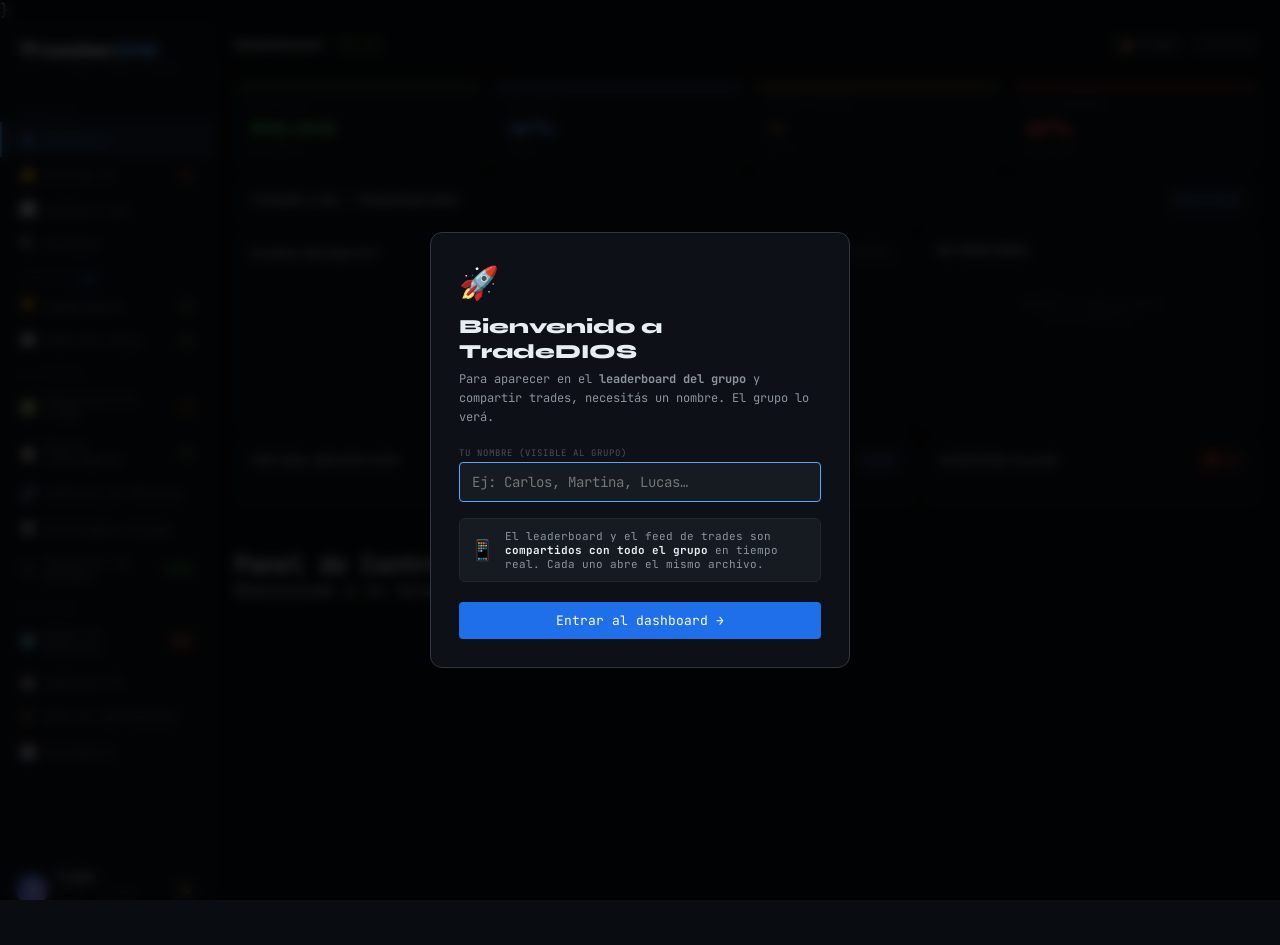
==== commit c9ab8a68: "Update index.html" ====
--- a/index.html
+++ b/index.html
@@ -704,9 +704,12 @@
     </div>
 
   </div><!-- /conversor -->
-
+<div class="page on" id="dashboard">
+    <h2>Panel de Control</h2>
+    <p>Bienvenido a tu terminal de TradeDIOS.</p>
+</div>
   <!-- ═══ ALERTAS IA ═══ -->
-  <div class="page" id="p-alertas">
+  <div class="page" id="alertas">
 
     <!-- Status bar -->
     <div style="display:flex;align-items:center;gap:10px;margin-bottom:12px;padding:10px 14px;background:var(--bg2);border:1px solid var(--border);border-radius:7px">
